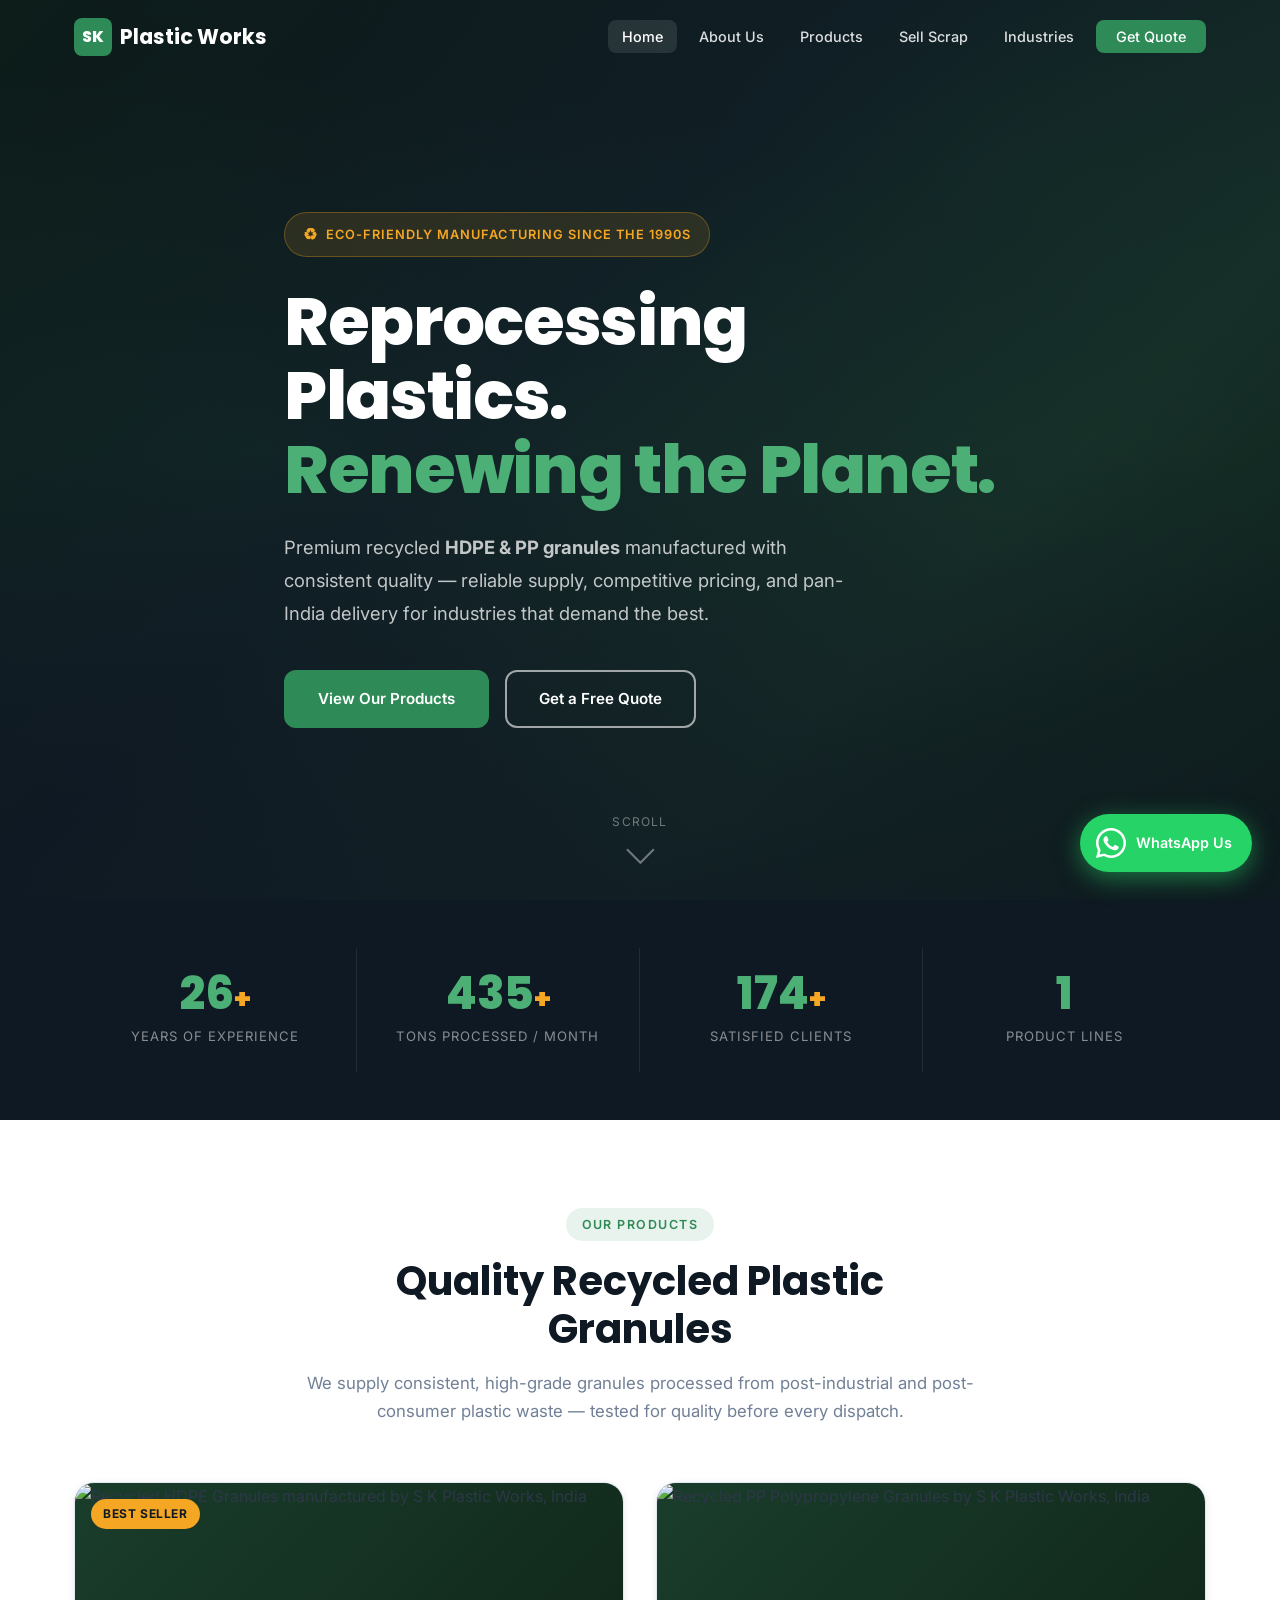
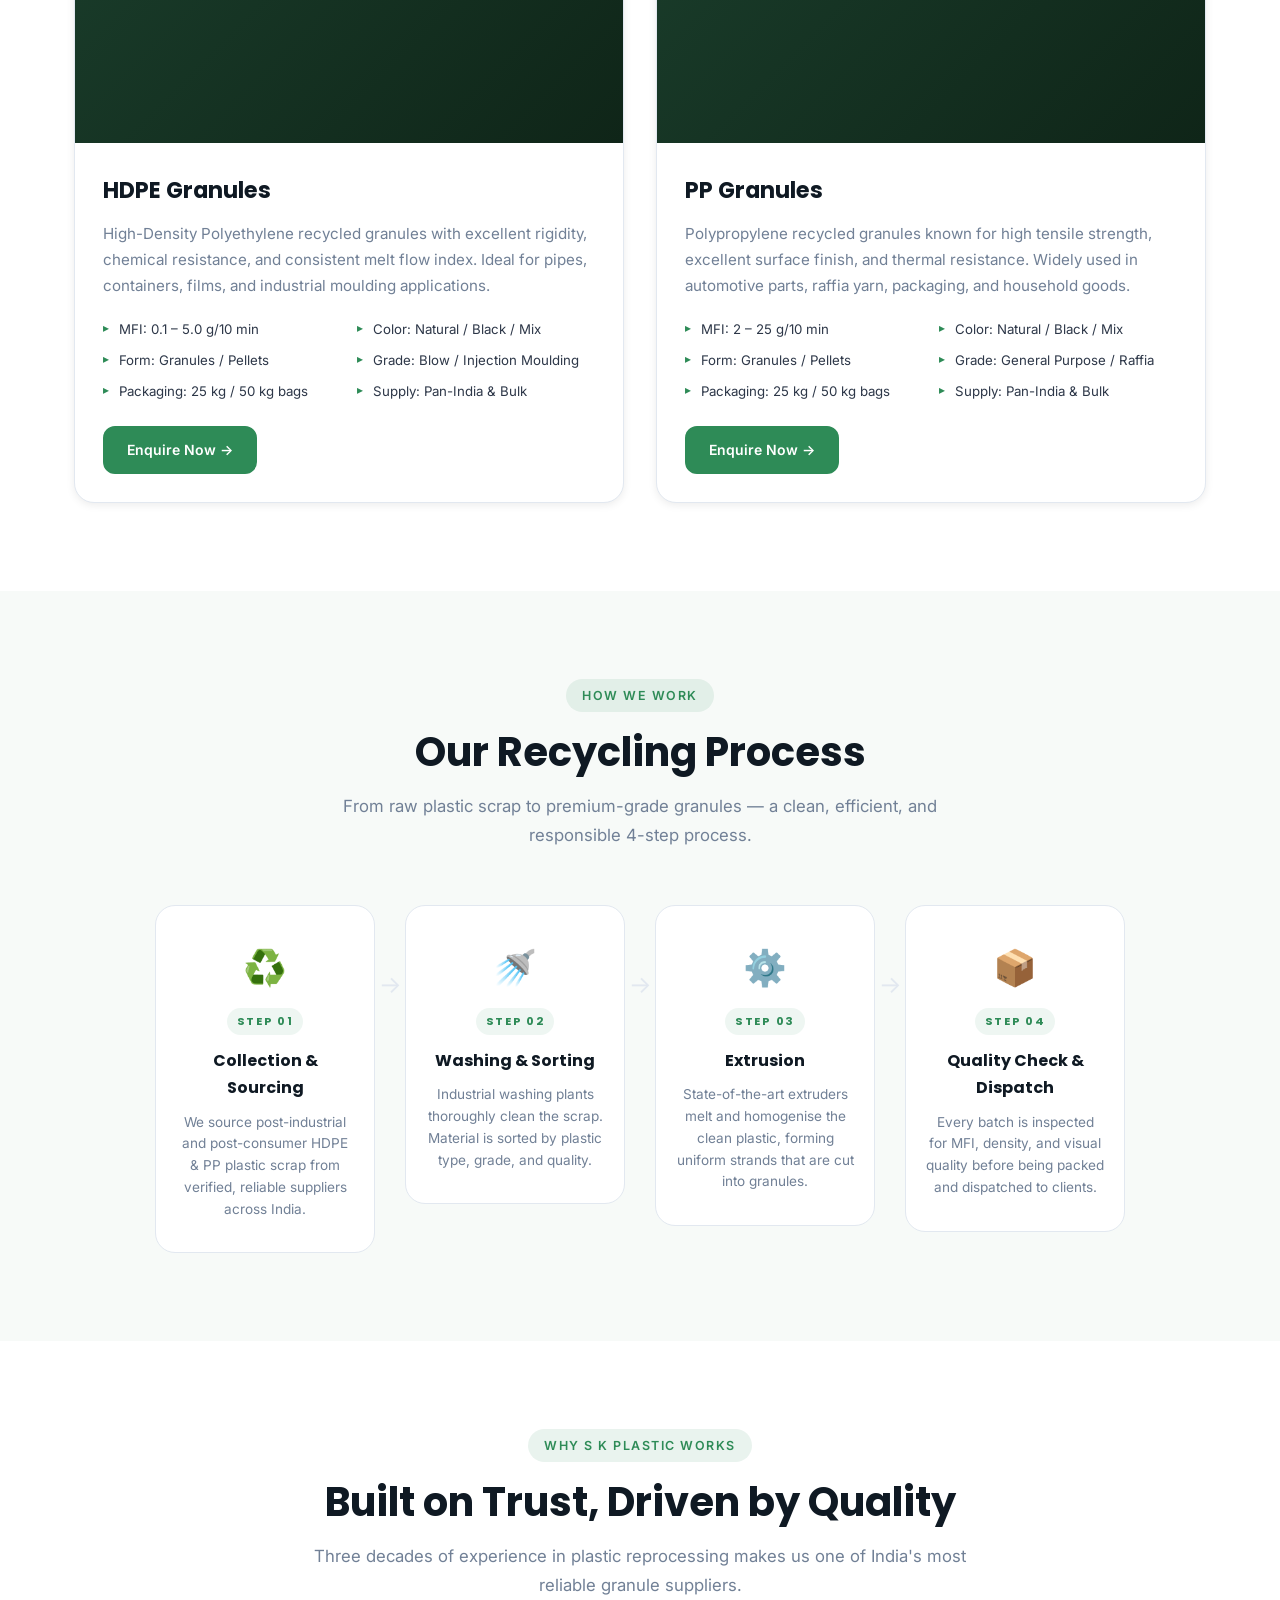
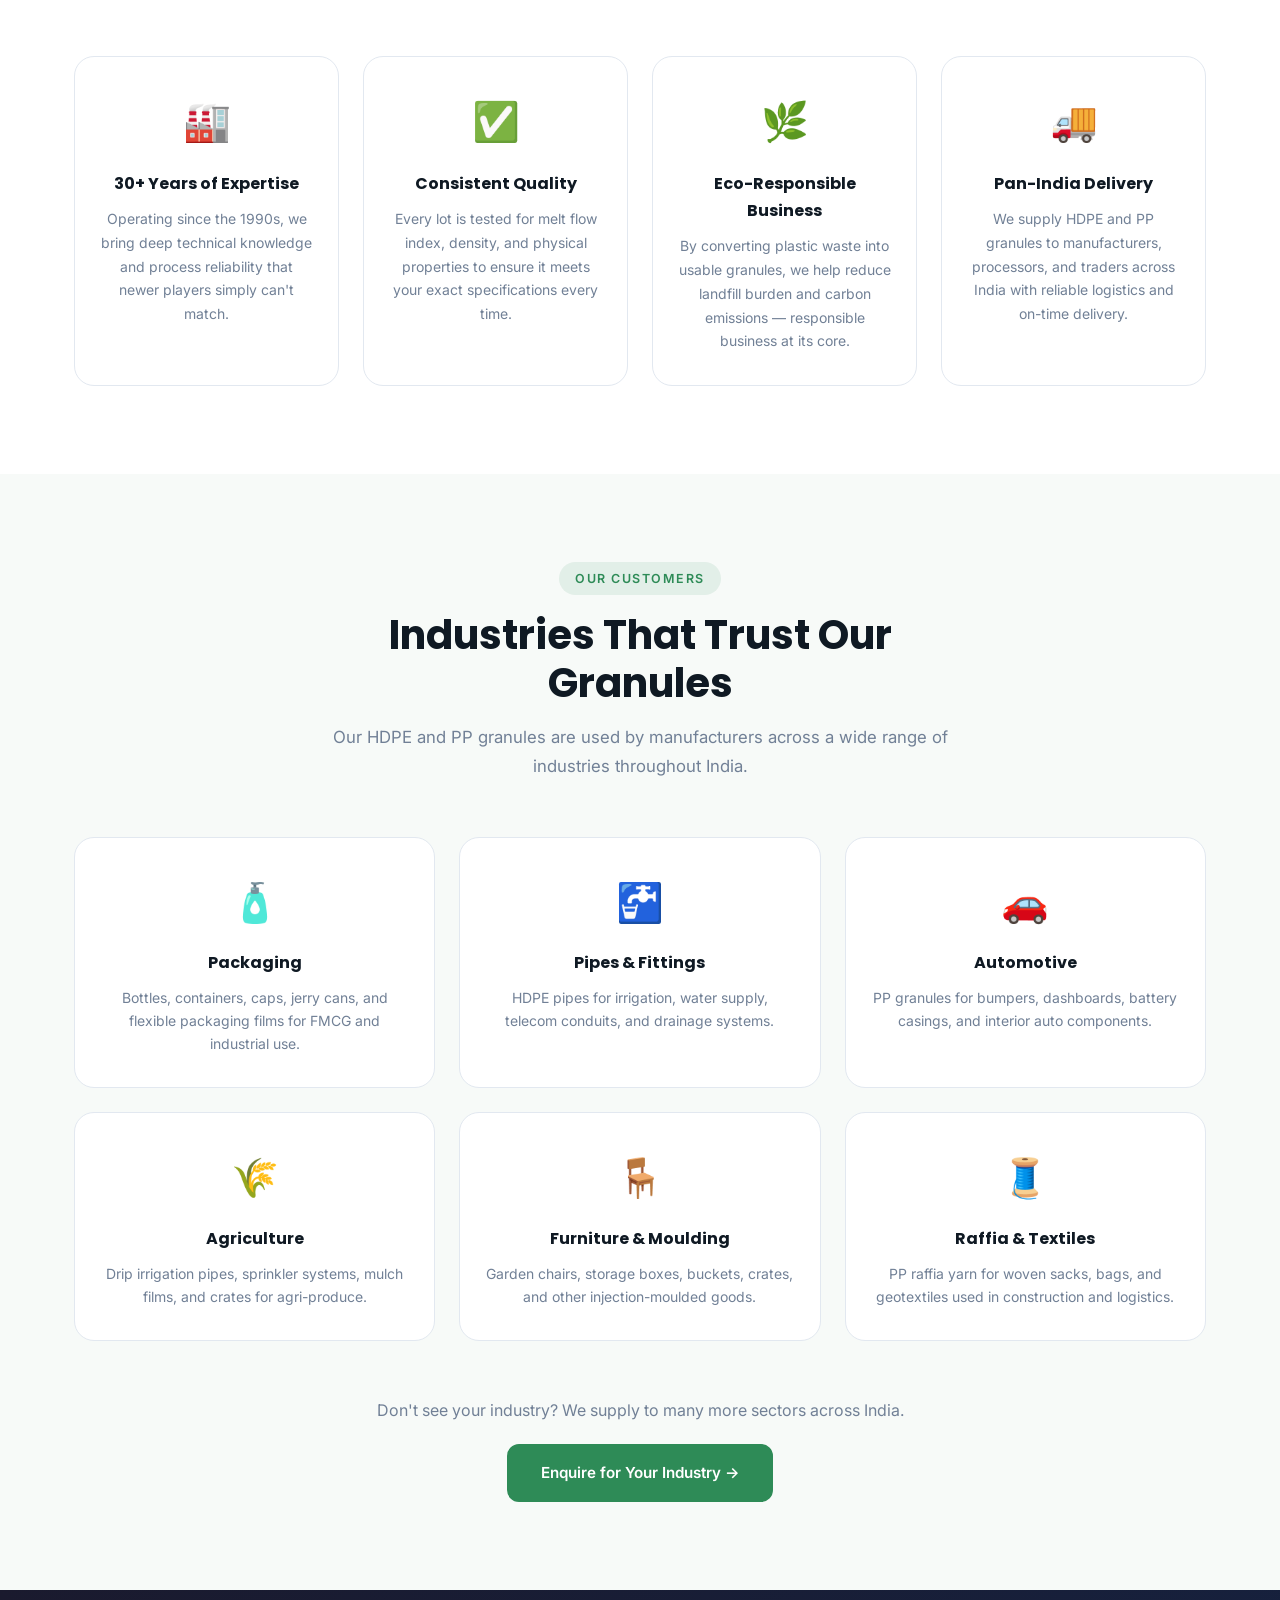
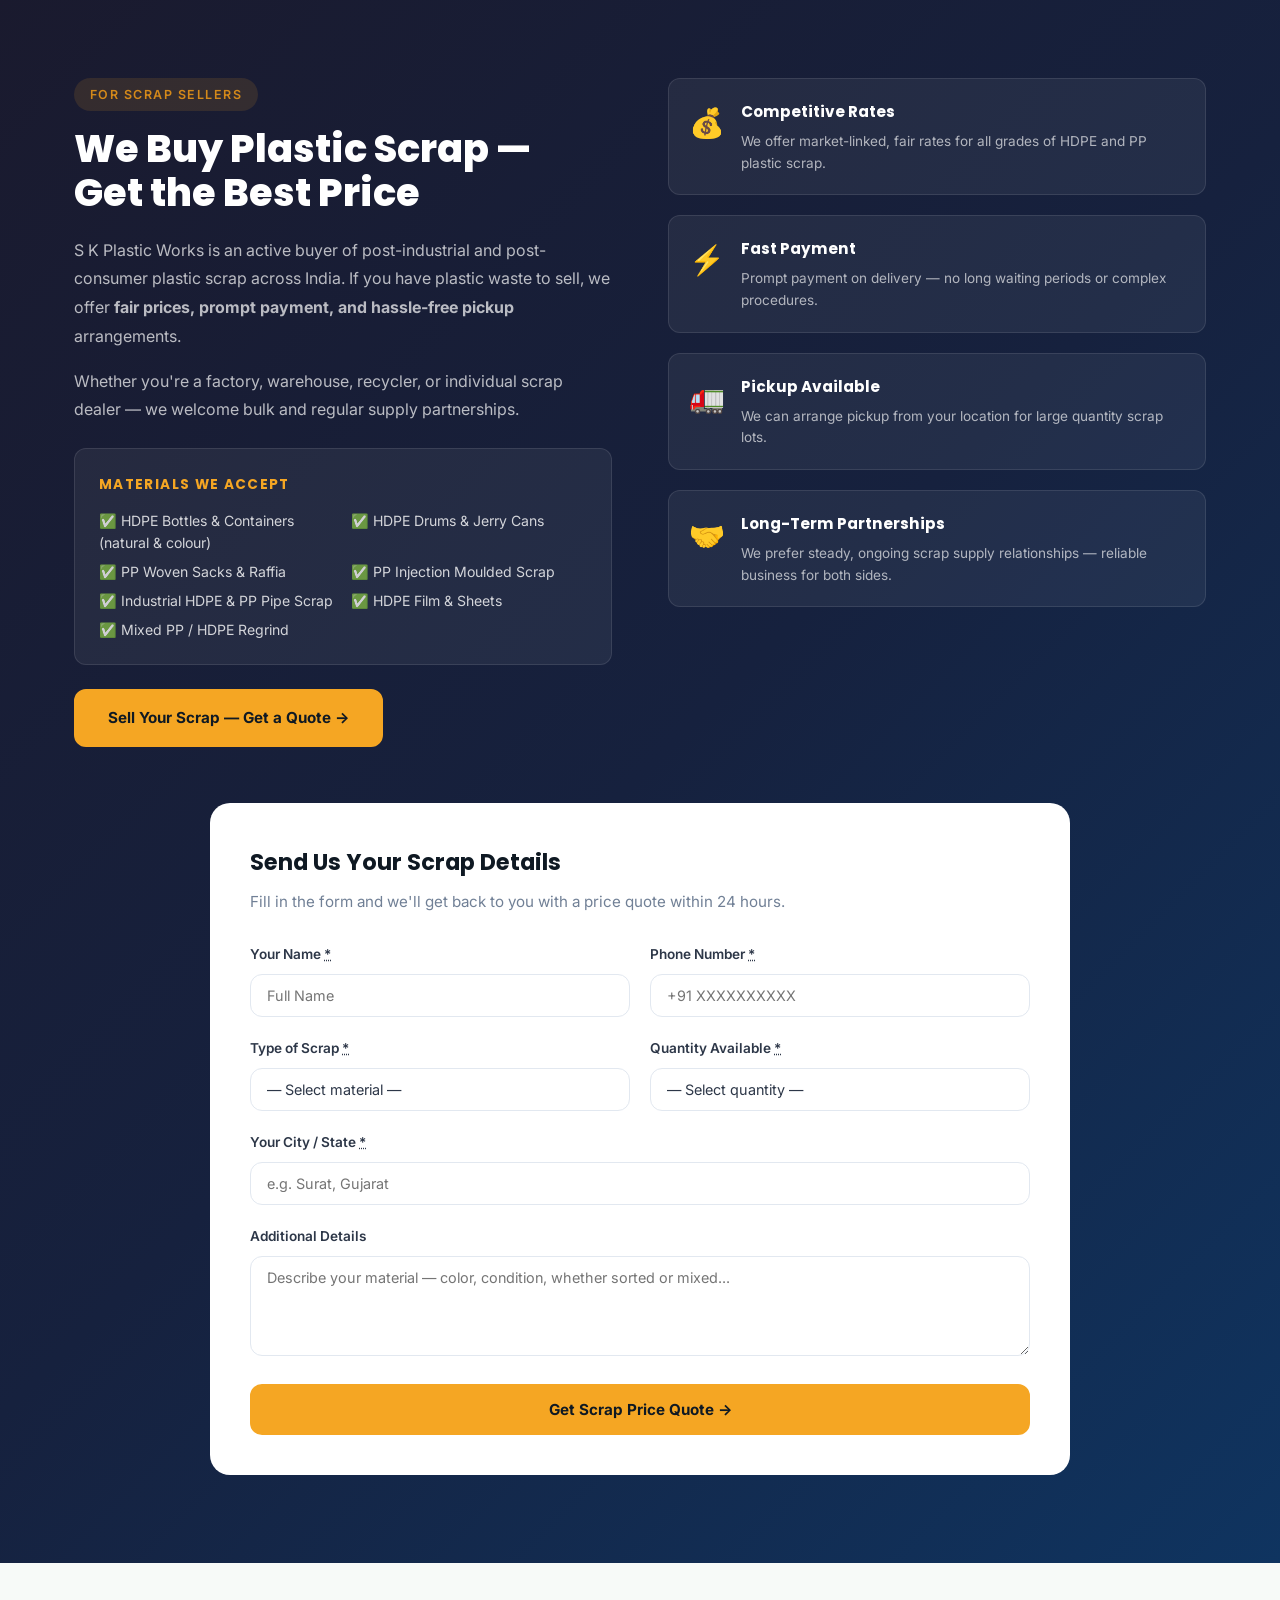
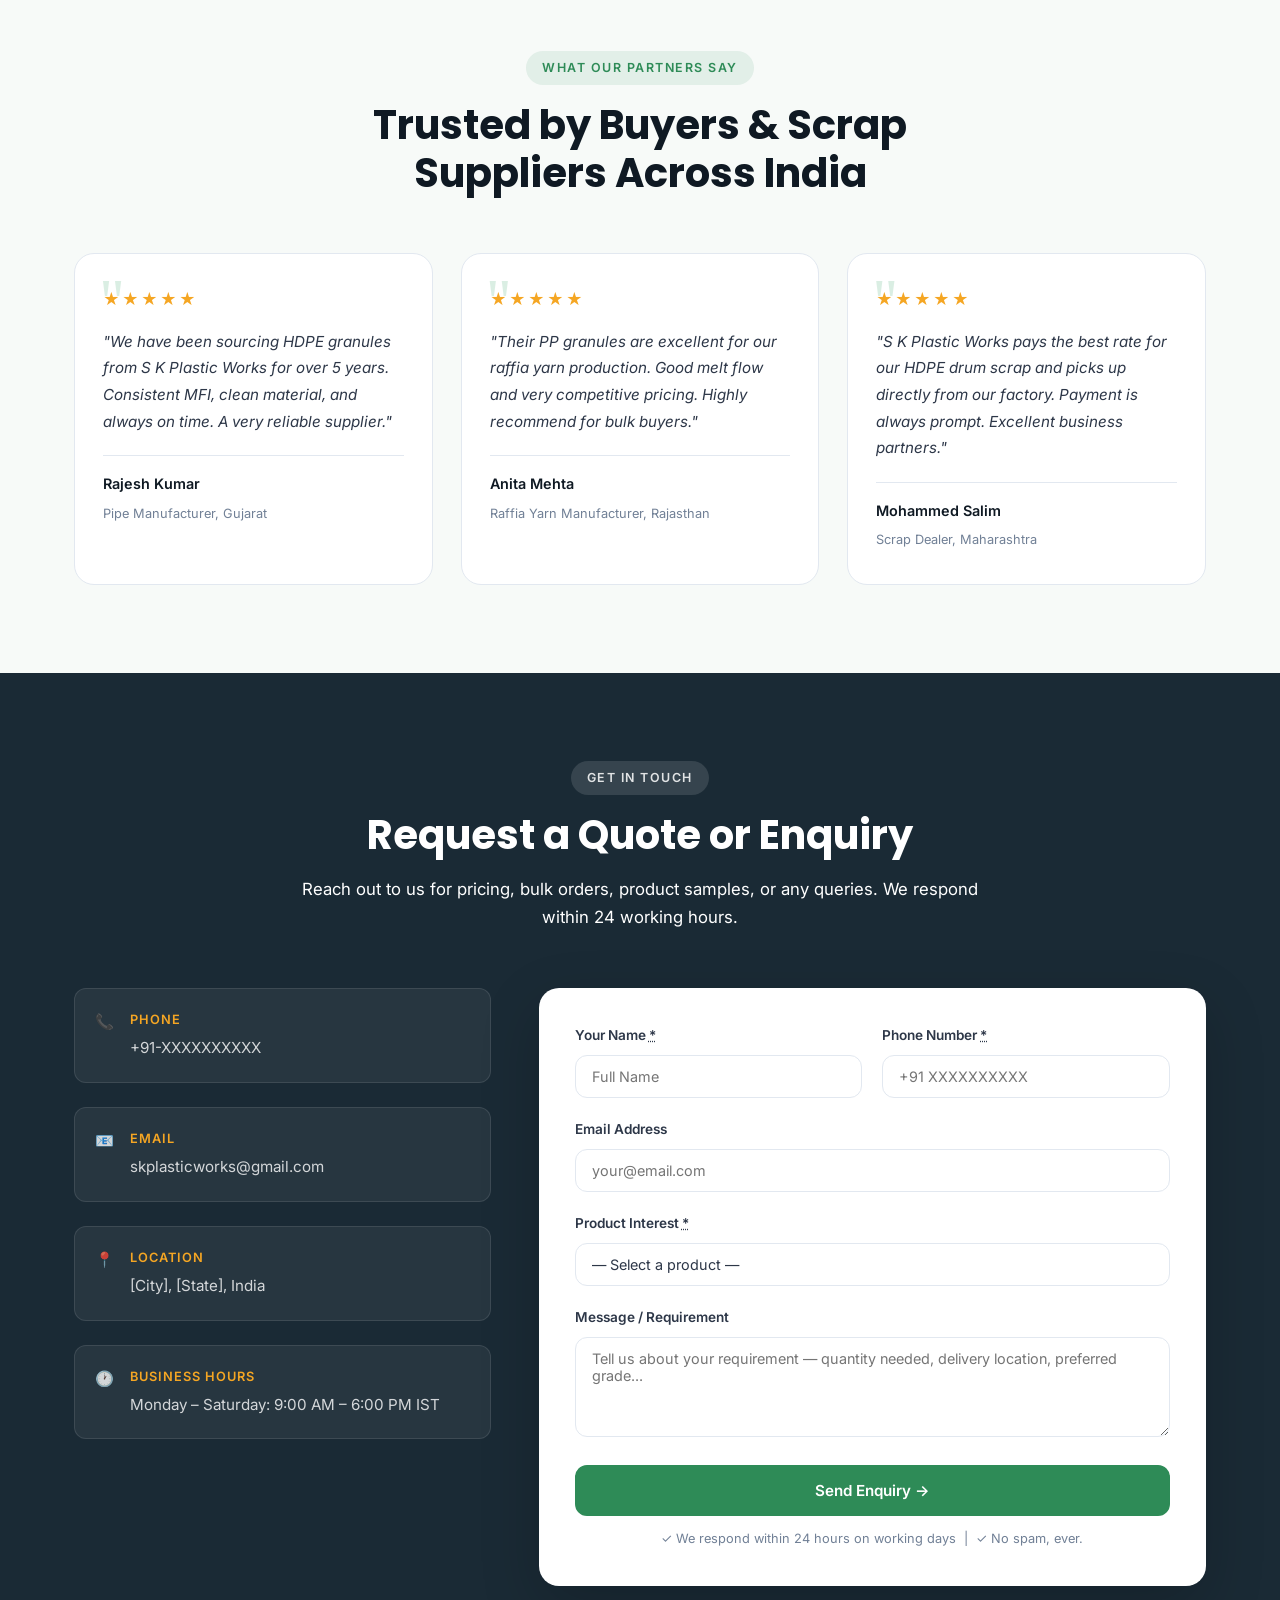
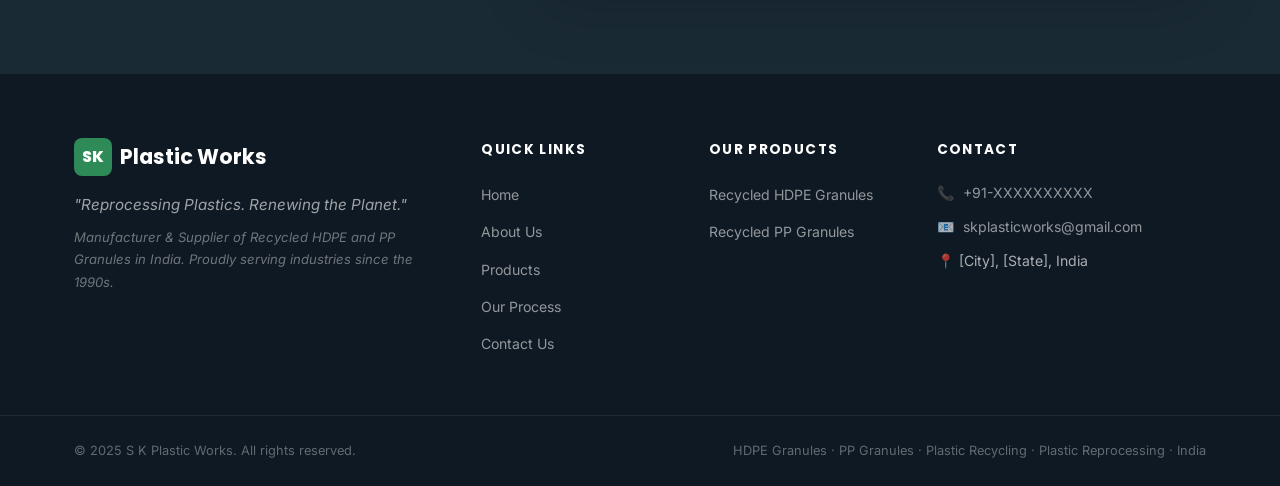
==== index.html @ 7c276f93 "Initial commit: S K Plastic Works website Modern, SEO-optimized static website for recycled HDPE & P" ====
<!DOCTYPE html>
<html lang="en">
<head>
  <meta charset="UTF-8">
  <meta name="viewport" content="width=device-width, initial-scale=1.0">

  <!-- ✅ SEO: Primary Meta Tags -->
  <title>S K Plastic Works | Recycled HDPE & PP Granules Manufacturer in India</title>
  <meta name="description" content="S K Plastic Works is a trusted manufacturer and supplier of recycled HDPE and PP plastic granules in India. High-quality reprocessed granules since the 1990s. Get bulk quotes today.">
  <meta name="keywords" content="HDPE granules, PP granules, recycled plastic granules, HDPE granules manufacturer India, PP granules supplier, plastic reprocessing, recycled granules India, plastic recycling company India, buy HDPE granules, buy PP granules bulk, sell plastic scrap India, HDPE scrap buyers India, PP scrap buyers, plastic scrap dealers India, plastic waste buyers near me">
  <meta name="author" content="S K Plastic Works">
  <meta name="robots" content="index, follow">
  <meta name="geo.region" content="IN">
  <meta name="geo.country" content="India">
  <link rel="canonical" href="https://skplasticworks.github.io/index.html">

  <!-- ✅ SEO: Open Graph (for social sharing) -->
  <meta property="og:type"        content="website">
  <meta property="og:url"         content="https://skplasticworks.github.io/">
  <meta property="og:title"       content="S K Plastic Works | Recycled HDPE & PP Granules in India">
  <meta property="og:description" content="Manufacturer & supplier of high-quality recycled HDPE and PP granules. Reliable supply, consistent quality, pan-India delivery.">
  <meta property="og:image"       content="https://skplasticworks.github.io/og-image.jpg">

  <!-- ✅ SEO: Twitter Card -->
  <meta name="twitter:card"        content="summary_large_image">
  <meta name="twitter:title"       content="S K Plastic Works | HDPE & PP Granules India">
  <meta name="twitter:description" content="Quality recycled HDPE & PP granules manufacturer in India. Since the 1990s.">

  <!-- ✅ SEO: Schema.org — Local Business + Product structured data -->
  <script type="application/ld+json">
  {
    "@context": "https://schema.org",
    "@graph": [
      {
        "@type": "LocalBusiness",
        "@id": "https://skplasticworks.github.io/#business",
        "name": "S K Plastic Works",
        "description": "Manufacturer and supplier of recycled HDPE and PP plastic granules in India since the 1990s.",
        "url": "https://skplasticworks.github.io",
        "telephone": "[YOUR_PHONE_NUMBER]",
        "email": "skplasticworks@gmail.com",
        "foundingDate": "1995",
        "address": {
          "@type": "PostalAddress",
          "addressLocality": "[City]",
          "addressRegion": "[State]",
          "addressCountry": "IN"
        },
        "areaServed": {
          "@type": "Country",
          "name": "India"
        },
        "knowsAbout": ["HDPE Granules", "PP Granules", "Plastic Recycling", "Plastic Reprocessing"],
        "openingHoursSpecification": {
          "@type": "OpeningHoursSpecification",
          "dayOfWeek": ["Monday","Tuesday","Wednesday","Thursday","Friday","Saturday"],
          "opens": "09:00",
          "closes": "18:00"
        }
      },
      {
        "@type": "Product",
        "name": "Recycled HDPE Granules",
        "description": "High-density polyethylene recycled granules with excellent rigidity and chemical resistance.",
        "brand": { "@type": "Brand", "name": "S K Plastic Works" },
        "manufacturer": { "@id": "https://skplasticworks.github.io/#business" },
        "material": "Recycled HDPE",
        "countryOfOrigin": "IN"
      },
      {
        "@type": "Product",
        "name": "Recycled PP Granules",
        "description": "Polypropylene recycled granules with high strength, heat resistance, and excellent surface finish.",
        "brand": { "@type": "Brand", "name": "S K Plastic Works" },
        "manufacturer": { "@id": "https://skplasticworks.github.io/#business" },
        "material": "Recycled PP",
        "countryOfOrigin": "IN"
      }
    ]
  }
  </script>

  <!-- Fonts -->
  <link rel="preconnect" href="https://fonts.googleapis.com">
  <link rel="preconnect" href="https://fonts.gstatic.com" crossorigin>
  <link href="https://fonts.googleapis.com/css2?family=Inter:wght@300;400;500;600&family=Poppins:wght@600;700;800&display=swap" rel="stylesheet">

  <link rel="stylesheet" href="css/style.css">
</head>
<body>

  <!-- ============================================================
       NAVIGATION
  ============================================================ -->
  <nav class="navbar" id="navbar" role="navigation" aria-label="Main navigation">
    <div class="container nav-container">
      <a href="index.html" class="nav-logo" aria-label="S K Plastic Works Home">
        <span class="logo-sk" aria-hidden="true">SK</span> Plastic Works
      </a>

      <button class="nav-toggle" id="navToggle" aria-label="Open menu" aria-expanded="false" aria-controls="navLinks">
        <span></span><span></span><span></span>
      </button>

      <ul class="nav-links" id="navLinks" role="menubar">
        <li role="none"><a href="index.html" class="active" role="menuitem">Home</a></li>
        <li role="none"><a href="about.html" role="menuitem">About Us</a></li>
        <li role="none"><a href="#products" role="menuitem">Products</a></li>
        <li role="none"><a href="#sell-scrap" role="menuitem">Sell Scrap</a></li>
        <li role="none"><a href="#industries" role="menuitem">Industries</a></li>
        <li role="none"><a href="#contact" class="btn-nav" role="menuitem">Get Quote</a></li>
      </ul>
    </div>
  </nav>


  <!-- ============================================================
       HERO SECTION
  ============================================================ -->
  <section class="hero" id="home" aria-label="Hero banner">
    <!-- Replace this URL with a high-res photo of your plant or granules -->
    <div class="hero-bg-image" role="img" aria-label="Plastic recycling facility background"></div>
    <div class="hero-overlay" aria-hidden="true"></div>

    <div class="container hero-content">
      <span class="hero-badge">Eco-Friendly Manufacturing Since the 1990s</span>

      <h1>
        Reprocessing Plastics.
        <span class="accent">Renewing the Planet.</span>
      </h1>

      <p class="hero-subtitle">
        Premium recycled <strong>HDPE &amp; PP granules</strong> manufactured with consistent quality —
        reliable supply, competitive pricing, and pan-India delivery for industries that demand the best.
      </p>

      <div class="hero-cta">
        <a href="#products" class="btn btn-primary">View Our Products</a>
        <a href="#contact"  class="btn btn-outline">Get a Free Quote</a>
      </div>
    </div>

    <div class="hero-scroll" aria-hidden="true">
      <span>Scroll</span>
      <div class="scroll-arrow"></div>
    </div>
  </section>


  <!-- ============================================================
       STATS BAR
  ============================================================ -->
  <section class="stats-bar" aria-label="Company highlights">
    <div class="container stats-grid">
      <div class="stat-item">
        <span class="stat-number" data-target="30">0</span><span class="stat-suffix">+</span>
        <span class="stat-label">Years of Experience</span>
      </div>
      <div class="stat-item">
        <!-- Replace 500 with your actual monthly volume -->
        <span class="stat-number" data-target="500">0</span><span class="stat-suffix">+</span>
        <span class="stat-label">Tons Processed / Month</span>
      </div>
      <div class="stat-item">
        <span class="stat-number" data-target="200">0</span><span class="stat-suffix">+</span>
        <span class="stat-label">Satisfied Clients</span>
      </div>
      <div class="stat-item">
        <span class="stat-number" data-target="2">0</span><span class="stat-suffix"></span>
        <span class="stat-label">Product Lines</span>
      </div>
    </div>
  </section>


  <!-- ============================================================
       PRODUCTS SECTION
  ============================================================ -->
  <section class="products section" id="products" aria-labelledby="products-heading">
    <div class="container">
      <div class="section-header">
        <span class="section-tag">Our Products</span>
        <h2 id="products-heading">Quality Recycled Plastic Granules</h2>
        <p>We supply consistent, high-grade granules processed from post-industrial and post-consumer plastic waste — tested for quality before every dispatch.</p>
      </div>

      <div class="products-grid">

        <!-- Product 1: HDPE Granules -->
        <article class="product-card" itemscope itemtype="https://schema.org/Product">
          <div class="product-image">
            <!--
              REPLACE IMAGE: Download a high-quality HDPE granules photo from
              https://www.pexels.com/search/plastic%20granules/
              Save as: images/hdpe-granules.jpg
            -->
            <img
              src="https://placehold.co/800x500/1B6B3A/4CAF76?text=HDPE+Granules+Photo&font=lato"
              alt="Recycled HDPE Granules manufactured by S K Plastic Works, India"
              itemprop="image"
              loading="eager"
              width="800" height="500"
            >
            <span class="product-badge">Best Seller</span>
          </div>
          <div class="product-body">
            <h3 itemprop="name">HDPE Granules</h3>
            <p itemprop="description">
              High-Density Polyethylene recycled granules with excellent rigidity, chemical resistance,
              and consistent melt flow index. Ideal for pipes, containers, films, and industrial moulding applications.
            </p>
            <ul class="product-specs" aria-label="Product specifications">
              <li>MFI: 0.1 – 5.0 g/10 min</li>
              <li>Color: Natural / Black / Mix</li>
              <li>Form: Granules / Pellets</li>
              <li>Grade: Blow / Injection Moulding</li>
              <li>Packaging: 25 kg / 50 kg bags</li>
              <li>Supply: Pan-India &amp; Bulk</li>
            </ul>
            <a href="#contact" class="btn btn-primary btn-sm">Enquire Now →</a>
          </div>
        </article>

        <!-- Product 2: PP Granules -->
        <article class="product-card" itemscope itemtype="https://schema.org/Product">
          <div class="product-image">
            <!--
              REPLACE IMAGE: Download a PP granules photo from
              https://www.pexels.com/search/plastic%20pellets/
              Save as: images/pp-granules.jpg
            -->
            <img
              src="https://placehold.co/800x500/0D4F6C/7EC8E3?text=PP+Granules+Photo&font=lato"
              alt="Recycled PP Polypropylene Granules by S K Plastic Works, India"
              itemprop="image"
              loading="lazy"
              width="800" height="500"
            >
          </div>
          <div class="product-body">
            <h3 itemprop="name">PP Granules</h3>
            <p itemprop="description">
              Polypropylene recycled granules known for high tensile strength, excellent surface finish,
              and thermal resistance. Widely used in automotive parts, raffia yarn, packaging, and household goods.
            </p>
            <ul class="product-specs" aria-label="Product specifications">
              <li>MFI: 2 – 25 g/10 min</li>
              <li>Color: Natural / Black / Mix</li>
              <li>Form: Granules / Pellets</li>
              <li>Grade: General Purpose / Raffia</li>
              <li>Packaging: 25 kg / 50 kg bags</li>
              <li>Supply: Pan-India &amp; Bulk</li>
            </ul>
            <a href="#contact" class="btn btn-primary btn-sm">Enquire Now →</a>
          </div>
        </article>

      </div>
    </div>
  </section>


  <!-- ============================================================
       OUR PROCESS
  ============================================================ -->
  <section class="process section bg-light" id="process" aria-labelledby="process-heading">
    <div class="container">
      <div class="section-header">
        <span class="section-tag">How We Work</span>
        <h2 id="process-heading">Our Recycling Process</h2>
        <p>From raw plastic scrap to premium-grade granules — a clean, efficient, and responsible 4-step process.</p>
      </div>

      <div class="process-steps" role="list">

        <div class="process-step" role="listitem">
          <span class="step-icon" aria-hidden="true">♻️</span>
          <div class="step-num">Step 01</div>
          <h4>Collection &amp; Sourcing</h4>
          <p>We source post-industrial and post-consumer HDPE &amp; PP plastic scrap from verified, reliable suppliers across India.</p>
        </div>

        <div class="process-arrow" aria-hidden="true">→</div>

        <div class="process-step" role="listitem">
          <span class="step-icon" aria-hidden="true">🚿</span>
          <div class="step-num">Step 02</div>
          <h4>Washing &amp; Sorting</h4>
          <p>Industrial washing plants thoroughly clean the scrap. Material is sorted by plastic type, grade, and quality.</p>
        </div>

        <div class="process-arrow" aria-hidden="true">→</div>

        <div class="process-step" role="listitem">
          <span class="step-icon" aria-hidden="true">⚙️</span>
          <div class="step-num">Step 03</div>
          <h4>Extrusion</h4>
          <p>State-of-the-art extruders melt and homogenise the clean plastic, forming uniform strands that are cut into granules.</p>
        </div>

        <div class="process-arrow" aria-hidden="true">→</div>

        <div class="process-step" role="listitem">
          <span class="step-icon" aria-hidden="true">📦</span>
          <div class="step-num">Step 04</div>
          <h4>Quality Check &amp; Dispatch</h4>
          <p>Every batch is inspected for MFI, density, and visual quality before being packed and dispatched to clients.</p>
        </div>

      </div>
    </div>
  </section>


  <!-- ============================================================
       WHY CHOOSE US
  ============================================================ -->
  <section class="why-us section" id="why-us" aria-labelledby="why-heading">
    <div class="container">
      <div class="section-header">
        <span class="section-tag">Why S K Plastic Works</span>
        <h2 id="why-heading">Built on Trust, Driven by Quality</h2>
        <p>Three decades of experience in plastic reprocessing makes us one of India's most reliable granule suppliers.</p>
      </div>

      <div class="why-grid">
        <div class="why-card">
          <div class="why-icon" aria-hidden="true">🏭</div>
          <h4>30+ Years of Expertise</h4>
          <p>Operating since the 1990s, we bring deep technical knowledge and process reliability that newer players simply can't match.</p>
        </div>
        <div class="why-card">
          <div class="why-icon" aria-hidden="true">✅</div>
          <h4>Consistent Quality</h4>
          <p>Every lot is tested for melt flow index, density, and physical properties to ensure it meets your exact specifications every time.</p>
        </div>
        <div class="why-card">
          <div class="why-icon" aria-hidden="true">🌿</div>
          <h4>Eco-Responsible Business</h4>
          <p>By converting plastic waste into usable granules, we help reduce landfill burden and carbon emissions — responsible business at its core.</p>
        </div>
        <div class="why-card">
          <div class="why-icon" aria-hidden="true">🚚</div>
          <h4>Pan-India Delivery</h4>
          <p>We supply HDPE and PP granules to manufacturers, processors, and traders across India with reliable logistics and on-time delivery.</p>
        </div>
      </div>
    </div>
  </section>


  <!-- ============================================================
       INDUSTRIES WE SERVE
  ============================================================ -->
  <section class="section bg-light" id="industries" aria-labelledby="industries-heading">
    <div class="container">
      <div class="section-header">
        <span class="section-tag">Our Customers</span>
        <h2 id="industries-heading">Industries That Trust Our Granules</h2>
        <p>Our HDPE and PP granules are used by manufacturers across a wide range of industries throughout India.</p>
      </div>

      <div class="industries-grid">
        <div class="industry-card">
          <div class="industry-icon" aria-hidden="true">🧴</div>
          <h4>Packaging</h4>
          <p>Bottles, containers, caps, jerry cans, and flexible packaging films for FMCG and industrial use.</p>
        </div>
        <div class="industry-card">
          <div class="industry-icon" aria-hidden="true">🚰</div>
          <h4>Pipes &amp; Fittings</h4>
          <p>HDPE pipes for irrigation, water supply, telecom conduits, and drainage systems.</p>
        </div>
        <div class="industry-card">
          <div class="industry-icon" aria-hidden="true">🚗</div>
          <h4>Automotive</h4>
          <p>PP granules for bumpers, dashboards, battery casings, and interior auto components.</p>
        </div>
        <div class="industry-card">
          <div class="industry-icon" aria-hidden="true">🌾</div>
          <h4>Agriculture</h4>
          <p>Drip irrigation pipes, sprinkler systems, mulch films, and crates for agri-produce.</p>
        </div>
        <div class="industry-card">
          <div class="industry-icon" aria-hidden="true">🪑</div>
          <h4>Furniture &amp; Moulding</h4>
          <p>Garden chairs, storage boxes, buckets, crates, and other injection-moulded goods.</p>
        </div>
        <div class="industry-card">
          <div class="industry-icon" aria-hidden="true">🧵</div>
          <h4>Raffia &amp; Textiles</h4>
          <p>PP raffia yarn for woven sacks, bags, and geotextiles used in construction and logistics.</p>
        </div>
      </div>

      <div class="industries-cta">
        <p>Don't see your industry? We supply to many more sectors across India.</p>
        <a href="#contact" class="btn btn-primary">Enquire for Your Industry →</a>
      </div>
    </div>
  </section>


  <!-- ============================================================
       WE BUY PLASTIC SCRAP — Raw Material Supplier Section
  ============================================================ -->
  <section class="section sell-scrap-section" id="sell-scrap" aria-labelledby="scrap-heading">
    <div class="container">
      <div class="sell-scrap-grid">

        <div class="sell-scrap-text">
          <span class="section-tag tag-amber">For Scrap Sellers</span>
          <h2 id="scrap-heading">We Buy Plastic Scrap —<br>Get the Best Price</h2>
          <p>
            S K Plastic Works is an active buyer of post-industrial and post-consumer plastic scrap
            across India. If you have plastic waste to sell, we offer <strong>fair prices, prompt payment,
            and hassle-free pickup</strong> arrangements.
          </p>
          <p>
            Whether you're a factory, warehouse, recycler, or individual scrap dealer —
            we welcome bulk and regular supply partnerships.
          </p>

          <div class="scrap-accepts">
            <h4>Materials We Accept</h4>
            <ul class="scrap-list">
              <li>✅ HDPE Bottles &amp; Containers (natural &amp; colour)</li>
              <li>✅ HDPE Drums &amp; Jerry Cans</li>
              <li>✅ PP Woven Sacks &amp; Raffia</li>
              <li>✅ PP Injection Moulded Scrap</li>
              <li>✅ Industrial HDPE &amp; PP Pipe Scrap</li>
              <li>✅ HDPE Film &amp; Sheets</li>
              <li>✅ Mixed PP / HDPE Regrind</li>
            </ul>
          </div>

          <a href="#scrap-form" class="btn btn-amber">Sell Your Scrap — Get a Quote →</a>
        </div>

        <div class="sell-scrap-benefits">
          <div class="benefit-card">
            <span class="benefit-icon" aria-hidden="true">💰</span>
            <div>
              <h5>Competitive Rates</h5>
              <p>We offer market-linked, fair rates for all grades of HDPE and PP plastic scrap.</p>
            </div>
          </div>
          <div class="benefit-card">
            <span class="benefit-icon" aria-hidden="true">⚡</span>
            <div>
              <h5>Fast Payment</h5>
              <p>Prompt payment on delivery — no long waiting periods or complex procedures.</p>
            </div>
          </div>
          <div class="benefit-card">
            <span class="benefit-icon" aria-hidden="true">🚛</span>
            <div>
              <h5>Pickup Available</h5>
              <p>We can arrange pickup from your location for large quantity scrap lots.</p>
            </div>
          </div>
          <div class="benefit-card">
            <span class="benefit-icon" aria-hidden="true">🤝</span>
            <div>
              <h5>Long-Term Partnerships</h5>
              <p>We prefer steady, ongoing scrap supply relationships — reliable business for both sides.</p>
            </div>
          </div>
        </div>

      </div>

      <!-- Scrap Seller Enquiry Form -->
      <div class="scrap-form-wrapper" id="scrap-form">
        <h3>Send Us Your Scrap Details</h3>
        <p>Fill in the form and we'll get back to you with a price quote within 24 hours.</p>
        <form class="scrap-form" id="scrapForm" novalidate aria-label="Scrap seller enquiry form">
          <div class="form-row">
            <div class="form-group">
              <label for="scrap-name">Your Name <abbr title="required">*</abbr></label>
              <input type="text" id="scrap-name" name="scrap-name" placeholder="Full Name" required autocomplete="name">
            </div>
            <div class="form-group">
              <label for="scrap-phone">Phone Number <abbr title="required">*</abbr></label>
              <input type="tel" id="scrap-phone" name="scrap-phone" placeholder="+91 XXXXXXXXXX" required autocomplete="tel">
            </div>
          </div>
          <div class="form-row">
            <div class="form-group">
              <label for="scrap-type">Type of Scrap <abbr title="required">*</abbr></label>
              <select id="scrap-type" name="scrap-type" required>
                <option value="">— Select material —</option>
                <option value="hdpe-bottles">HDPE Bottles / Containers</option>
                <option value="hdpe-drums">HDPE Drums / Jerry Cans</option>
                <option value="hdpe-film">HDPE Film / Sheets</option>
                <option value="pp-woven">PP Woven Sacks / Raffia</option>
                <option value="pp-injection">PP Injection Moulded Scrap</option>
                <option value="mixed">Mixed HDPE / PP Scrap</option>
                <option value="other">Other</option>
              </select>
            </div>
            <div class="form-group">
              <label for="scrap-qty">Quantity Available <abbr title="required">*</abbr></label>
              <select id="scrap-qty" name="scrap-qty" required>
                <option value="">— Select quantity —</option>
                <option value="under500">Under 500 kg</option>
                <option value="500-2000">500 kg – 2 tons</option>
                <option value="2-5tons">2 – 5 tons</option>
                <option value="5-10tons">5 – 10 tons</option>
                <option value="10tons+">10+ tons (Regular Supply)</option>
              </select>
            </div>
          </div>
          <div class="form-group">
            <label for="scrap-location">Your City / State <abbr title="required">*</abbr></label>
            <input type="text" id="scrap-location" name="scrap-location" placeholder="e.g. Surat, Gujarat" required>
          </div>
          <div class="form-group">
            <label for="scrap-notes">Additional Details</label>
            <textarea id="scrap-notes" name="scrap-notes" rows="3"
              placeholder="Describe your material — color, condition, whether sorted or mixed..."></textarea>
          </div>
          <button type="submit" class="btn btn-amber btn-full">Get Scrap Price Quote →</button>
        </form>
      </div>

    </div>
  </section>


  <!-- ============================================================
       TESTIMONIALS
  ============================================================ -->
  <section class="section testimonials-section" id="testimonials" aria-labelledby="testimonials-heading">
    <div class="container">
      <div class="section-header">
        <span class="section-tag">What Our Partners Say</span>
        <h2 id="testimonials-heading">Trusted by Buyers &amp; Scrap Suppliers Across India</h2>
      </div>

      <div class="testimonials-grid">
        <blockquote class="testimonial-card">
          <div class="stars" aria-label="5 out of 5 stars">★★★★★</div>
          <p>"We have been sourcing HDPE granules from S K Plastic Works for over 5 years. Consistent MFI, clean material, and always on time. A very reliable supplier."</p>
          <footer>
            <strong>Rajesh Kumar</strong>
            <span>Pipe Manufacturer, Gujarat</span>
          </footer>
        </blockquote>

        <blockquote class="testimonial-card">
          <div class="stars" aria-label="5 out of 5 stars">★★★★★</div>
          <p>"Their PP granules are excellent for our raffia yarn production. Good melt flow and very competitive pricing. Highly recommend for bulk buyers."</p>
          <footer>
            <strong>Anita Mehta</strong>
            <span>Raffia Yarn Manufacturer, Rajasthan</span>
          </footer>
        </blockquote>

        <blockquote class="testimonial-card">
          <div class="stars" aria-label="5 out of 5 stars">★★★★★</div>
          <p>"S K Plastic Works pays the best rate for our HDPE drum scrap and picks up directly from our factory. Payment is always prompt. Excellent business partners."</p>
          <footer>
            <strong>Mohammed Salim</strong>
            <span>Scrap Dealer, Maharashtra</span>
          </footer>
        </blockquote>
      </div>
    </div>
  </section>


  <!-- ============================================================
       CONTACT SECTION
  ============================================================ -->
  <section class="contact section bg-dark" id="contact" aria-labelledby="contact-heading">
    <div class="container">
      <div class="section-header light">
        <span class="section-tag">Get In Touch</span>
        <h2 id="contact-heading">Request a Quote or Enquiry</h2>
        <p>Reach out to us for pricing, bulk orders, product samples, or any queries. We respond within 24 working hours.</p>
      </div>

      <div class="contact-grid">

        <!-- Contact Info -->
        <address class="contact-info" style="font-style:normal;">
          <div class="contact-item">
            <span class="contact-icon" aria-hidden="true">📞</span>
            <div>
              <strong>Phone</strong>
              <!-- Replace with your actual phone number -->
              <a href="tel:+91XXXXXXXXXX">+91-XXXXXXXXXX</a>
            </div>
          </div>
          <div class="contact-item">
            <span class="contact-icon" aria-hidden="true">📧</span>
            <div>
              <strong>Email</strong>
              <a href="mailto:skplasticworks@gmail.com">skplasticworks@gmail.com</a>
            </div>
          </div>
          <div class="contact-item">
            <span class="contact-icon" aria-hidden="true">📍</span>
            <div>
              <strong>Location</strong>
              <!-- Replace with your actual city & state -->
              <span>[City], [State], India</span>
            </div>
          </div>
          <div class="contact-item">
            <span class="contact-icon" aria-hidden="true">🕐</span>
            <div>
              <strong>Business Hours</strong>
              <span>Monday – Saturday: 9:00 AM – 6:00 PM IST</span>
            </div>
          </div>
        </address>

        <!-- Enquiry Form -->
        <form class="contact-form" id="contactForm" novalidate aria-label="Enquiry form">
          <div class="form-row">
            <div class="form-group">
              <label for="name">Your Name <abbr title="required">*</abbr></label>
              <input type="text"  id="name"  name="name"  placeholder="Full Name"         required autocomplete="name">
            </div>
            <div class="form-group">
              <label for="phone">Phone Number <abbr title="required">*</abbr></label>
              <input type="tel"   id="phone" name="phone" placeholder="+91 XXXXXXXXXX"   required autocomplete="tel">
            </div>
          </div>

          <div class="form-group">
            <label for="email">Email Address</label>
            <input type="email" id="email" name="email" placeholder="your@email.com" autocomplete="email">
          </div>

          <div class="form-group">
            <label for="product">Product Interest <abbr title="required">*</abbr></label>
            <select id="product" name="product" required>
              <option value="">— Select a product —</option>
              <option value="hdpe">HDPE Granules</option>
              <option value="pp">PP Granules</option>
              <option value="both">Both HDPE &amp; PP Granules</option>
              <option value="other">General Enquiry</option>
            </select>
          </div>

          <div class="form-group">
            <label for="message">Message / Requirement</label>
            <textarea id="message" name="message" rows="4"
              placeholder="Tell us about your requirement — quantity needed, delivery location, preferred grade..."></textarea>
          </div>

          <button type="submit" class="btn btn-primary btn-full">Send Enquiry →</button>
          <p class="form-note">
            ✓ We respond within 24 hours on working days &nbsp;|&nbsp;
            ✓ No spam, ever.
          </p>
        </form>

      </div>
    </div>
  </section>


  <!-- ============================================================
       FOOTER
  ============================================================ -->
  <footer class="footer" role="contentinfo">
    <div class="container footer-grid">

      <div class="footer-brand">
        <a href="index.html" class="nav-logo" aria-label="S K Plastic Works Home">
          <span class="logo-sk" aria-hidden="true">SK</span> Plastic Works
        </a>
        <p>"Reprocessing Plastics. Renewing the Planet."</p>
        <p class="footer-small">Manufacturer &amp; Supplier of Recycled HDPE and PP Granules in India. Proudly serving industries since the 1990s.</p>
      </div>

      <nav class="footer-links" aria-label="Footer navigation">
        <h5>Quick Links</h5>
        <ul>
          <li><a href="index.html">Home</a></li>
          <li><a href="about.html">About Us</a></li>
          <li><a href="#products">Products</a></li>
          <li><a href="#process">Our Process</a></li>
          <li><a href="#contact">Contact Us</a></li>
        </ul>
      </nav>

      <div class="footer-products">
        <h5>Our Products</h5>
        <ul>
          <li><a href="#products">Recycled HDPE Granules</a></li>
          <li><a href="#products">Recycled PP Granules</a></li>
        </ul>
      </div>

      <address class="footer-contact" style="font-style:normal;">
        <h5>Contact</h5>
        <p>📞 <a href="tel:+91XXXXXXXXXX">+91-XXXXXXXXXX</a></p>
        <p>📧 <a href="mailto:skplasticworks@gmail.com">skplasticworks@gmail.com</a></p>
        <p>📍 [City], [State], India</p>
      </address>

    </div>

    <div class="footer-bottom">
      <div class="container">
        <p>© 2025 S K Plastic Works. All rights reserved.</p>
        <p>HDPE Granules · PP Granules · Plastic Recycling · Plastic Reprocessing · India</p>
      </div>
    </div>
  </footer>

  <!-- Toast notification (shown after form submit) -->
  <div class="toast" id="toast" role="alert" aria-live="polite"></div>

  <!-- ✅ WhatsApp Floating Button — critical for India B2B -->
  <a href="https://wa.me/91XXXXXXXXXX?text=Hello%2C%20I%20am%20interested%20in%20your%20HDPE%2FPP%20granules.%20Please%20share%20your%20best%20price."
     class="whatsapp-float"
     target="_blank"
     rel="noopener noreferrer"
     aria-label="Chat with us on WhatsApp">
    <svg xmlns="http://www.w3.org/2000/svg" viewBox="0 0 32 32" fill="white" width="30" height="30" aria-hidden="true">
      <path d="M16 0C7.164 0 0 7.163 0 16c0 2.822.736 5.469 2.027 7.773L0 32l8.437-2.012A15.93 15.93 0 0016 32c8.836 0 16-7.163 16-16S24.836 0 16 0zm0 29.333a13.27 13.27 0 01-6.764-1.847l-.485-.288-5.012 1.196 1.22-4.877-.316-.5A13.232 13.232 0 012.667 16C2.667 8.636 8.636 2.667 16 2.667S29.333 8.636 29.333 16 23.364 29.333 16 29.333zm7.278-9.87c-.397-.2-2.352-1.16-2.717-1.292-.364-.133-.63-.2-.895.2-.265.397-1.028 1.292-1.26 1.558-.232.265-.464.298-.861.1-.397-.2-1.676-.618-3.192-1.972-1.18-1.052-1.977-2.35-2.209-2.748-.232-.397-.025-.612.174-.81.179-.178.397-.464.596-.696.2-.232.265-.397.397-.662.133-.265.067-.497-.033-.696-.1-.2-.895-2.158-1.226-2.954-.323-.774-.65-.67-.895-.682-.232-.01-.497-.013-.762-.013-.265 0-.696.1-1.061.497-.364.397-1.393 1.36-1.393 3.317s1.427 3.847 1.626 4.112c.2.265 2.808 4.287 6.805 6.014.951.41 1.693.656 2.271.84.954.304 1.823.261 2.51.158.765-.114 2.352-.961 2.684-1.89.333-.928.333-1.724.232-1.89-.099-.165-.364-.265-.762-.464z"/>
    </svg>
    <span class="whatsapp-label">WhatsApp Us</span>
  </a>

  <script src="js/main.js"></script>
</body>
</html>
---- css/style.css ----
/* ================================================
   S K Plastic Works — Main Stylesheet
   Modern, SEO-friendly, Mobile-first Design
   ================================================ */

/* ---------- CSS Variables ---------- */
:root {
  --green-dark:   #1B6B3A;
  --green-mid:    #2E8B57;
  --green-light:  #4CAF76;
  --amber:        #F5A623;
  --amber-dark:   #D4891A;
  --dark:         #0F1923;
  --dark-mid:     #1A2A35;
  --text:         #2D3748;
  --text-light:   #718096;
  --bg-light:     #F7FAF8;
  --white:        #FFFFFF;
  --border:       #E2E8F0;
  --shadow-sm:    0 2px 8px rgba(0,0,0,0.08);
  --shadow-md:    0 8px 24px rgba(0,0,0,0.12);
  --shadow-lg:    0 20px 60px rgba(0,0,0,0.18);
  --radius:       12px;
  --radius-lg:    20px;
  --transition:   0.3s ease;
  --font-body:    'Inter', -apple-system, BlinkMacSystemFont, sans-serif;
  --font-heading: 'Poppins', -apple-system, BlinkMacSystemFont, sans-serif;
}

/* ---------- Reset & Base ---------- */
*, *::before, *::after { box-sizing: border-box; margin: 0; padding: 0; }

html {
  scroll-behavior: smooth;
  font-size: 16px;
}

body {
  font-family: var(--font-body);
  color: var(--text);
  background: var(--white);
  line-height: 1.7;
  overflow-x: hidden;
}

img {
  max-width: 100%;
  height: auto;
  display: block;
}

a {
  color: inherit;
  text-decoration: none;
  transition: color var(--transition);
}

ul { list-style: none; }

/* ---------- Utility ---------- */
.container {
  width: 100%;
  max-width: 1180px;
  margin: 0 auto;
  padding: 0 24px;
}

.section {
  padding: 88px 0;
}

.bg-light { background: var(--bg-light); }
.bg-dark  { background: var(--dark-mid); }

.section-header {
  text-align: center;
  max-width: 680px;
  margin: 0 auto 56px;
}

.section-header.light h2,
.section-header.light p {
  color: var(--white);
}

.section-header.light .section-tag {
  background: rgba(255,255,255,0.12);
  color: rgba(255,255,255,0.85);
}

.section-tag {
  display: inline-block;
  font-size: 0.78rem;
  font-weight: 600;
  letter-spacing: 0.12em;
  text-transform: uppercase;
  color: var(--green-mid);
  background: rgba(46,139,87,0.1);
  padding: 6px 16px;
  border-radius: 100px;
  margin-bottom: 16px;
}

.section-header h2 {
  font-family: var(--font-heading);
  font-size: clamp(1.75rem, 3.5vw, 2.5rem);
  font-weight: 700;
  color: var(--dark);
  line-height: 1.2;
  margin-bottom: 16px;
}

.section-header p {
  font-size: 1.05rem;
  color: var(--text-light);
}

/* ---------- Buttons ---------- */
.btn {
  display: inline-flex;
  align-items: center;
  justify-content: center;
  gap: 8px;
  font-family: var(--font-body);
  font-size: 0.95rem;
  font-weight: 600;
  padding: 14px 32px;
  border-radius: var(--radius);
  border: 2px solid transparent;
  cursor: pointer;
  transition: all var(--transition);
  white-space: nowrap;
}

.btn-primary {
  background: var(--green-mid);
  color: var(--white);
  border-color: var(--green-mid);
}

.btn-primary:hover {
  background: var(--green-dark);
  border-color: var(--green-dark);
  transform: translateY(-2px);
  box-shadow: 0 8px 20px rgba(46,139,87,0.35);
}

.btn-outline {
  background: transparent;
  color: var(--white);
  border-color: rgba(255,255,255,0.6);
}

.btn-outline:hover {
  background: rgba(255,255,255,0.12);
  border-color: var(--white);
}

.btn-sm {
  font-size: 0.875rem;
  padding: 10px 22px;
}

.btn-full { width: 100%; }

/* ---------- Navbar ---------- */
.navbar {
  position: fixed;
  top: 0;
  left: 0;
  right: 0;
  z-index: 1000;
  padding: 18px 0;
  transition: all var(--transition);
}

.navbar.scrolled {
  background: rgba(15,25,35,0.96);
  backdrop-filter: blur(12px);
  -webkit-backdrop-filter: blur(12px);
  padding: 12px 0;
  box-shadow: 0 2px 20px rgba(0,0,0,0.3);
}

.nav-container {
  display: flex;
  align-items: center;
  justify-content: space-between;
}

.nav-logo {
  font-family: var(--font-heading);
  font-size: 1.3rem;
  font-weight: 700;
  color: var(--white);
  display: flex;
  align-items: center;
  gap: 8px;
}

.logo-sk {
  background: var(--green-mid);
  color: var(--white);
  width: 38px;
  height: 38px;
  border-radius: 8px;
  display: inline-flex;
  align-items: center;
  justify-content: center;
  font-size: 1rem;
  font-weight: 800;
  flex-shrink: 0;
}

.nav-links {
  display: flex;
  align-items: center;
  gap: 8px;
}

.nav-links a {
  color: rgba(255,255,255,0.85);
  font-size: 0.9rem;
  font-weight: 500;
  padding: 8px 14px;
  border-radius: 8px;
  transition: all var(--transition);
}

.nav-links a:hover,
.nav-links a.active {
  color: var(--white);
  background: rgba(255,255,255,0.1);
}

.btn-nav {
  background: var(--green-mid) !important;
  color: var(--white) !important;
  padding: 8px 20px !important;
  border-radius: 8px !important;
}

.btn-nav:hover {
  background: var(--green-dark) !important;
}

.nav-toggle {
  display: none;
  flex-direction: column;
  gap: 5px;
  background: none;
  border: none;
  cursor: pointer;
  padding: 4px;
}

.nav-toggle span {
  display: block;
  width: 24px;
  height: 2px;
  background: var(--white);
  border-radius: 2px;
  transition: all var(--transition);
}

/* ---------- Hero ---------- */
.hero {
  position: relative;
  min-height: 100vh;
  display: flex;
  align-items: center;
  background: linear-gradient(135deg, #0a2010 0%, #0F1923 40%, #1B3A2A 70%, #0a2010 100%);
  overflow: hidden;
}

.hero::before {
  content: '';
  position: absolute;
  inset: 0;
  background:
    radial-gradient(ellipse at 20% 50%, rgba(46,139,87,0.15) 0%, transparent 60%),
    radial-gradient(ellipse at 80% 20%, rgba(27,107,58,0.2) 0%, transparent 50%);
}

.hero-bg-image {
  position: absolute;
  inset: 0;
  background-image: url('https://images.unsplash.com/photo-1532996122724-e3c354a0b15b?w=1600&q=80&auto=format&fit=crop');
  background-size: cover;
  background-position: center;
  opacity: 0.12;
}

.hero-overlay {
  position: absolute;
  inset: 0;
  background: linear-gradient(
    to bottom,
    rgba(15,25,35,0.5) 0%,
    rgba(15,25,35,0.4) 50%,
    rgba(15,25,35,0.8) 100%
  );
}

.hero-content {
  position: relative;
  z-index: 1;
  padding: 120px 24px 80px;
  max-width: 760px;
}

.hero-badge {
  display: inline-flex;
  align-items: center;
  gap: 8px;
  font-size: 0.8rem;
  font-weight: 600;
  letter-spacing: 0.08em;
  text-transform: uppercase;
  color: var(--amber);
  background: rgba(245,166,35,0.12);
  border: 1px solid rgba(245,166,35,0.3);
  padding: 8px 18px;
  border-radius: 100px;
  margin-bottom: 28px;
}

.hero-badge::before { content: '♻'; font-size: 1rem; }

.hero-content h1 {
  font-family: var(--font-heading);
  font-size: clamp(2.4rem, 6vw, 4.2rem);
  font-weight: 800;
  color: var(--white);
  line-height: 1.1;
  margin-bottom: 24px;
  letter-spacing: -0.02em;
}

.hero-content h1 .accent {
  color: var(--green-light);
  display: block;
}

.hero-subtitle {
  font-size: clamp(1rem, 2vw, 1.15rem);
  color: rgba(255,255,255,0.75);
  max-width: 580px;
  margin-bottom: 40px;
  line-height: 1.8;
}

.hero-cta {
  display: flex;
  gap: 16px;
  flex-wrap: wrap;
}

.hero-scroll {
  position: absolute;
  bottom: 40px;
  left: 50%;
  transform: translateX(-50%);
  z-index: 1;
  display: flex;
  flex-direction: column;
  align-items: center;
  gap: 8px;
  color: rgba(255,255,255,0.4);
  font-size: 0.75rem;
  letter-spacing: 0.1em;
  text-transform: uppercase;
  animation: fadeInUp 1s ease 1s both;
}

.scroll-arrow {
  width: 20px;
  height: 20px;
  border-right: 2px solid rgba(255,255,255,0.4);
  border-bottom: 2px solid rgba(255,255,255,0.4);
  transform: rotate(45deg);
  animation: scrollBounce 1.5s ease infinite;
}

@keyframes scrollBounce {
  0%, 100% { transform: rotate(45deg) translateY(0); }
  50%       { transform: rotate(45deg) translateY(4px); }
}

@keyframes fadeInUp {
  from { opacity: 0; transform: translateX(-50%) translateY(20px); }
  to   { opacity: 1; transform: translateX(-50%) translateY(0); }
}

/* ---------- Stats Bar ---------- */
.stats-bar {
  background: var(--dark);
  padding: 48px 0;
}

.stats-grid {
  display: grid;
  grid-template-columns: repeat(4, 1fr);
  gap: 0;
}

.stat-item {
  text-align: center;
  padding: 24px 16px;
  border-right: 1px solid rgba(255,255,255,0.08);
}

.stat-item:last-child { border-right: none; }

.stat-number {
  font-family: var(--font-heading);
  font-size: clamp(2rem, 4vw, 2.8rem);
  font-weight: 800;
  color: var(--green-light);
  line-height: 1;
}

.stat-suffix {
  font-family: var(--font-heading);
  font-size: clamp(1.4rem, 2.5vw, 1.8rem);
  font-weight: 800;
  color: var(--amber);
  line-height: 1;
}

.stat-label {
  display: block;
  font-size: 0.82rem;
  color: rgba(255,255,255,0.5);
  margin-top: 8px;
  text-transform: uppercase;
  letter-spacing: 0.08em;
}

/* ---------- Products ---------- */
.products-grid {
  display: grid;
  grid-template-columns: repeat(2, 1fr);
  gap: 32px;
}

.product-card {
  background: var(--white);
  border: 1px solid var(--border);
  border-radius: var(--radius-lg);
  overflow: hidden;
  transition: all var(--transition);
  box-shadow: var(--shadow-sm);
}

.product-card:hover {
  transform: translateY(-6px);
  box-shadow: var(--shadow-lg);
  border-color: var(--green-light);
}

.product-image {
  position: relative;
  height: 260px;
  overflow: hidden;
  background: linear-gradient(135deg, #1a3d2b, #0f2518);
}

.product-image img {
  width: 100%;
  height: 100%;
  object-fit: cover;
  transition: transform 0.6s ease;
}

.product-card:hover .product-image img {
  transform: scale(1.05);
}

.product-badge {
  position: absolute;
  top: 16px;
  left: 16px;
  background: var(--amber);
  color: var(--dark);
  font-size: 0.75rem;
  font-weight: 700;
  padding: 5px 12px;
  border-radius: 100px;
  text-transform: uppercase;
  letter-spacing: 0.05em;
}

.product-body {
  padding: 28px;
}

.product-body h3 {
  font-family: var(--font-heading);
  font-size: 1.4rem;
  font-weight: 700;
  color: var(--dark);
  margin-bottom: 12px;
}

.product-body p {
  color: var(--text-light);
  font-size: 0.95rem;
  margin-bottom: 20px;
  line-height: 1.7;
}

.product-specs {
  display: grid;
  grid-template-columns: 1fr 1fr;
  gap: 8px 16px;
  margin-bottom: 24px;
}

.product-specs li {
  font-size: 0.83rem;
  color: var(--text);
  padding-left: 16px;
  position: relative;
}

.product-specs li::before {
  content: '▸';
  position: absolute;
  left: 0;
  color: var(--green-mid);
  font-size: 0.75rem;
}

/* ---------- Process ---------- */
.process-steps {
  display: flex;
  align-items: flex-start;
  justify-content: center;
  gap: 0;
  flex-wrap: wrap;
}

.process-step {
  flex: 1;
  min-width: 160px;
  max-width: 220px;
  text-align: center;
  padding: 32px 20px;
  background: var(--white);
  border-radius: var(--radius-lg);
  border: 1px solid var(--border);
  position: relative;
  transition: all var(--transition);
}

.process-step:hover {
  border-color: var(--green-mid);
  box-shadow: var(--shadow-md);
  transform: translateY(-4px);
}

.step-icon {
  font-size: 2.2rem;
  margin-bottom: 8px;
  display: block;
}

.step-num {
  font-family: var(--font-heading);
  font-size: 0.7rem;
  font-weight: 700;
  letter-spacing: 0.15em;
  color: var(--green-mid);
  text-transform: uppercase;
  margin-bottom: 12px;
  background: rgba(46,139,87,0.08);
  display: inline-block;
  padding: 4px 10px;
  border-radius: 100px;
}

.process-step h4 {
  font-family: var(--font-heading);
  font-size: 1rem;
  font-weight: 700;
  color: var(--dark);
  margin-bottom: 10px;
}

.process-step p {
  font-size: 0.85rem;
  color: var(--text-light);
  line-height: 1.6;
}

.process-arrow {
  font-size: 1.5rem;
  color: var(--border);
  padding: 0 4px;
  margin-top: 60px;
  flex-shrink: 0;
  align-self: flex-start;
}

/* ---------- Why Us ---------- */
.why-grid {
  display: grid;
  grid-template-columns: repeat(4, 1fr);
  gap: 24px;
}

.why-card {
  background: var(--white);
  border: 1px solid var(--border);
  border-radius: var(--radius-lg);
  padding: 32px 24px;
  text-align: center;
  transition: all var(--transition);
}

.why-card:hover {
  border-color: var(--green-mid);
  box-shadow: var(--shadow-md);
  transform: translateY(-4px);
}

.why-icon {
  font-size: 2.4rem;
  margin-bottom: 16px;
}

.why-card h4 {
  font-family: var(--font-heading);
  font-size: 1rem;
  font-weight: 700;
  color: var(--dark);
  margin-bottom: 10px;
}

.why-card p {
  font-size: 0.875rem;
  color: var(--text-light);
  line-height: 1.7;
}

/* ---------- Contact ---------- */
.contact-grid {
  display: grid;
  grid-template-columns: 1fr 1.6fr;
  gap: 48px;
  align-items: start;
}

.contact-info {
  display: flex;
  flex-direction: column;
  gap: 24px;
}

.contact-item {
  display: flex;
  align-items: flex-start;
  gap: 16px;
  background: rgba(255,255,255,0.06);
  border: 1px solid rgba(255,255,255,0.1);
  border-radius: var(--radius);
  padding: 20px;
  transition: all var(--transition);
}

.contact-item:hover {
  background: rgba(255,255,255,0.1);
  border-color: var(--green-light);
}

.contact-icon {
  font-size: 1.5rem;
  flex-shrink: 0;
}

.contact-item strong {
  display: block;
  font-size: 0.8rem;
  font-weight: 600;
  text-transform: uppercase;
  letter-spacing: 0.08em;
  color: var(--amber);
  margin-bottom: 4px;
}

.contact-item a,
.contact-item span {
  color: rgba(255,255,255,0.8);
  font-size: 0.95rem;
}

.contact-item a:hover {
  color: var(--white);
}

/* Contact Form */
.contact-form {
  background: var(--white);
  border-radius: var(--radius-lg);
  padding: 36px;
  box-shadow: var(--shadow-lg);
}

.form-row {
  display: grid;
  grid-template-columns: 1fr 1fr;
  gap: 20px;
}

.form-group {
  margin-bottom: 20px;
}

.form-group label {
  display: block;
  font-size: 0.85rem;
  font-weight: 600;
  color: var(--text);
  margin-bottom: 8px;
}

.form-group input,
.form-group select,
.form-group textarea {
  width: 100%;
  padding: 12px 16px;
  border: 1.5px solid var(--border);
  border-radius: var(--radius);
  font-family: var(--font-body);
  font-size: 0.9rem;
  color: var(--text);
  background: var(--white);
  transition: border-color var(--transition);
  appearance: none;
  -webkit-appearance: none;
}

.form-group input:focus,
.form-group select:focus,
.form-group textarea:focus {
  outline: none;
  border-color: var(--green-mid);
  box-shadow: 0 0 0 3px rgba(46,139,87,0.1);
}

.form-group textarea {
  resize: vertical;
  min-height: 100px;
}

.form-note {
  text-align: center;
  font-size: 0.8rem;
  color: var(--text-light);
  margin-top: 12px;
}

/* ---------- Footer ---------- */
.footer {
  background: var(--dark);
  color: rgba(255,255,255,0.65);
}

.footer-grid {
  display: grid;
  grid-template-columns: 2fr 1fr 1fr 1.5fr;
  gap: 48px;
  padding: 64px 24px 48px;
}

.footer-brand .nav-logo {
  margin-bottom: 16px;
}

.footer-brand p {
  font-size: 0.95rem;
  font-style: italic;
  color: rgba(255,255,255,0.6);
  margin-bottom: 8px;
}

.footer-small {
  font-size: 0.82rem !important;
  color: rgba(255,255,255,0.4) !important;
}

.footer h5 {
  font-family: var(--font-heading);
  font-size: 0.85rem;
  font-weight: 700;
  text-transform: uppercase;
  letter-spacing: 0.1em;
  color: var(--white);
  margin-bottom: 20px;
}

.footer ul li {
  margin-bottom: 10px;
}

.footer ul a {
  font-size: 0.88rem;
  color: rgba(255,255,255,0.55);
  transition: color var(--transition);
}

.footer ul a:hover {
  color: var(--green-light);
}

.footer-contact p {
  font-size: 0.88rem;
  margin-bottom: 10px;
  display: flex;
  align-items: center;
  gap: 8px;
}

.footer-contact a {
  color: rgba(255,255,255,0.55);
}

.footer-contact a:hover {
  color: var(--green-light);
}

.footer-bottom {
  border-top: 1px solid rgba(255,255,255,0.08);
  padding: 24px;
}

.footer-bottom .container {
  display: flex;
  justify-content: space-between;
  align-items: center;
  flex-wrap: wrap;
  gap: 8px;
}

.footer-bottom p {
  font-size: 0.8rem;
  color: rgba(255,255,255,0.35);
}

/* ---------- About Page ---------- */
.page-hero {
  min-height: 55vh;
  display: flex;
  align-items: center;
  background: linear-gradient(135deg, #0a2010 0%, #0F1923 50%, #1B3A2A 100%);
  position: relative;
  overflow: hidden;
  padding-top: 80px;
}

.page-hero::before {
  content: '';
  position: absolute;
  inset: 0;
  background: radial-gradient(ellipse at 30% 60%, rgba(46,139,87,0.15) 0%, transparent 60%);
}

.page-hero-content {
  position: relative;
  z-index: 1;
  padding: 80px 24px;
}

.page-hero-content .hero-badge { margin-bottom: 24px; }

.page-hero-content h1 {
  font-family: var(--font-heading);
  font-size: clamp(2rem, 5vw, 3.5rem);
  font-weight: 800;
  color: var(--white);
  line-height: 1.15;
  margin-bottom: 20px;
}

.page-hero-content p {
  font-size: 1.1rem;
  color: rgba(255,255,255,0.7);
  max-width: 560px;
  line-height: 1.8;
}

/* Story Section */
.story-grid {
  display: grid;
  grid-template-columns: 1fr 1fr;
  gap: 64px;
  align-items: center;
}

.story-text h2 {
  font-family: var(--font-heading);
  font-size: clamp(1.6rem, 3vw, 2.2rem);
  font-weight: 700;
  color: var(--dark);
  margin-bottom: 20px;
  line-height: 1.25;
}

.story-text p {
  color: var(--text-light);
  font-size: 1rem;
  line-height: 1.8;
  margin-bottom: 16px;
}

.story-text p:last-child { margin-bottom: 0; }

.story-highlight {
  display: flex;
  align-items: flex-start;
  gap: 12px;
  background: rgba(46,139,87,0.07);
  border-left: 4px solid var(--green-mid);
  padding: 16px 20px;
  border-radius: 0 var(--radius) var(--radius) 0;
  margin: 24px 0;
}

.story-highlight span {
  font-size: 1.5rem;
}

.story-highlight p {
  font-size: 0.95rem;
  font-style: italic;
  color: var(--text);
  margin: 0;
}

.story-image {
  border-radius: var(--radius-lg);
  overflow: hidden;
  aspect-ratio: 4/3;
  background: linear-gradient(135deg, #1a3d2b, #0f2518);
  box-shadow: var(--shadow-lg);
}

.story-image img {
  width: 100%;
  height: 100%;
  object-fit: cover;
}

/* Facility Section */
.facility-grid {
  display: grid;
  grid-template-columns: repeat(3, 1fr);
  gap: 28px;
}

.facility-card {
  border-radius: var(--radius-lg);
  overflow: hidden;
  background: var(--white);
  border: 1px solid var(--border);
  box-shadow: var(--shadow-sm);
  transition: all var(--transition);
}

.facility-card:hover {
  transform: translateY(-6px);
  box-shadow: var(--shadow-lg);
  border-color: var(--green-light);
}

.facility-img {
  height: 220px;
  overflow: hidden;
  background: linear-gradient(135deg, #1a3d2b, #0f2518);
}

.facility-img img {
  width: 100%;
  height: 100%;
  object-fit: cover;
  transition: transform 0.6s ease;
}

.facility-card:hover .facility-img img {
  transform: scale(1.05);
}

.facility-body {
  padding: 24px;
}

.facility-body h4 {
  font-family: var(--font-heading);
  font-size: 1.05rem;
  font-weight: 700;
  color: var(--dark);
  margin-bottom: 8px;
}

.facility-body p {
  font-size: 0.875rem;
  color: var(--text-light);
  line-height: 1.6;
}

/* Values Grid */
.values-grid {
  display: grid;
  grid-template-columns: repeat(3, 1fr);
  gap: 28px;
}

.value-card {
  background: var(--white);
  border: 1px solid var(--border);
  border-radius: var(--radius-lg);
  padding: 36px 28px;
  text-align: center;
  transition: all var(--transition);
}

.value-card:hover {
  border-color: var(--amber);
  box-shadow: var(--shadow-md);
}

.value-icon {
  font-size: 2.6rem;
  margin-bottom: 20px;
}

.value-card h4 {
  font-family: var(--font-heading);
  font-size: 1.05rem;
  font-weight: 700;
  color: var(--dark);
  margin-bottom: 12px;
}

.value-card p {
  font-size: 0.9rem;
  color: var(--text-light);
  line-height: 1.7;
}

/* CTA Banner */
.cta-banner {
  background: linear-gradient(135deg, var(--green-dark) 0%, var(--dark-mid) 100%);
  padding: 72px 0;
  text-align: center;
}

.cta-banner h2 {
  font-family: var(--font-heading);
  font-size: clamp(1.6rem, 3vw, 2.4rem);
  font-weight: 700;
  color: var(--white);
  margin-bottom: 16px;
}

.cta-banner p {
  color: rgba(255,255,255,0.7);
  font-size: 1.05rem;
  margin-bottom: 36px;
}

.cta-buttons {
  display: flex;
  gap: 16px;
  justify-content: center;
  flex-wrap: wrap;
}

/* Toast Notification */
.toast {
  position: fixed;
  bottom: 32px;
  right: 32px;
  background: var(--green-mid);
  color: var(--white);
  padding: 14px 24px;
  border-radius: var(--radius);
  font-size: 0.9rem;
  font-weight: 500;
  box-shadow: var(--shadow-lg);
  transform: translateY(80px);
  opacity: 0;
  transition: all 0.4s ease;
  z-index: 9999;
}

.toast.show {
  transform: translateY(0);
  opacity: 1;
}

/* ---------- Responsive ---------- */
@media (max-width: 1024px) {
  .why-grid  { grid-template-columns: repeat(2, 1fr); }
  .footer-grid { grid-template-columns: 1fr 1fr; gap: 32px; }
  .stats-grid { grid-template-columns: repeat(2, 1fr); }
  .stat-item { border-right: none; border-bottom: 1px solid rgba(255,255,255,0.08); }
  .stat-item:nth-child(odd) { border-right: 1px solid rgba(255,255,255,0.08); }
  .stat-item:last-child { border-bottom: none; }
}

@media (max-width: 768px) {
  .section { padding: 64px 0; }

  .nav-toggle { display: flex; }

  .nav-links {
    position: fixed;
    top: 0;
    right: -100%;
    width: min(300px, 80vw);
    height: 100vh;
    background: var(--dark-mid);
    flex-direction: column;
    align-items: flex-start;
    padding: 80px 24px 32px;
    gap: 4px;
    transition: right 0.35s ease;
    box-shadow: -4px 0 32px rgba(0,0,0,0.4);
  }

  .nav-links.open { right: 0; }

  .nav-links a {
    font-size: 1rem;
    width: 100%;
    padding: 12px 16px;
  }

  .products-grid,
  .story-grid,
  .facility-grid,
  .values-grid   { grid-template-columns: 1fr; }

  .contact-grid { grid-template-columns: 1fr; gap: 32px; }

  .form-row { grid-template-columns: 1fr; }

  .process-steps { flex-direction: column; align-items: center; }
  .process-arrow { transform: rotate(90deg); margin: 0; }

  .footer-grid { grid-template-columns: 1fr; gap: 32px; padding: 48px 24px 32px; }

  .footer-bottom .container { flex-direction: column; text-align: center; }

  .hero-content { padding: 100px 0 60px; }

  .why-grid { grid-template-columns: 1fr; }
}

@media (max-width: 480px) {
  .stats-grid { grid-template-columns: repeat(2, 1fr); }
  .hero-cta { flex-direction: column; }
  .hero-cta .btn { text-align: center; }
  .cta-buttons { flex-direction: column; align-items: center; }
}

/* ================================================
   NEW SECTIONS — Industries, Sell Scrap,
   Testimonials, WhatsApp Float
   ================================================ */

/* ---------- Amber variant tag & button ---------- */
.tag-amber {
  color: var(--amber-dark);
  background: rgba(245,166,35,0.12);
}

.btn-amber {
  background: var(--amber);
  color: var(--dark);
  border-color: var(--amber);
  font-weight: 700;
}

.btn-amber:hover {
  background: var(--amber-dark);
  border-color: var(--amber-dark);
  transform: translateY(-2px);
  box-shadow: 0 8px 20px rgba(245,166,35,0.35);
}

/* ---------- Industries We Serve ---------- */
.industries-grid {
  display: grid;
  grid-template-columns: repeat(3, 1fr);
  gap: 24px;
  margin-bottom: 40px;
}

.industry-card {
  background: var(--white);
  border: 1px solid var(--border);
  border-radius: var(--radius-lg);
  padding: 32px 24px;
  text-align: center;
  transition: all var(--transition);
}

.industry-card:hover {
  border-color: var(--green-mid);
  box-shadow: var(--shadow-md);
  transform: translateY(-4px);
}

.industry-icon {
  font-size: 2.4rem;
  margin-bottom: 14px;
  display: block;
}

.industry-card h4 {
  font-family: var(--font-heading);
  font-size: 1rem;
  font-weight: 700;
  color: var(--dark);
  margin-bottom: 10px;
}

.industry-card p {
  font-size: 0.875rem;
  color: var(--text-light);
  line-height: 1.65;
}

.industries-cta {
  text-align: center;
  padding-top: 16px;
}

.industries-cta p {
  color: var(--text-light);
  margin-bottom: 20px;
  font-size: 1rem;
}

/* ---------- Sell Scrap Section ---------- */
.sell-scrap-section {
  background: linear-gradient(135deg, #1a1a2e 0%, #16213e 50%, #0f3460 100%);
}

.sell-scrap-grid {
  display: grid;
  grid-template-columns: 1fr 1fr;
  gap: 56px;
  align-items: start;
  margin-bottom: 56px;
}

.sell-scrap-text .section-tag { margin-bottom: 16px; }

.sell-scrap-text h2 {
  font-family: var(--font-heading);
  font-size: clamp(1.75rem, 3.5vw, 2.4rem);
  font-weight: 800;
  color: var(--white);
  line-height: 1.15;
  margin-bottom: 20px;
}

.sell-scrap-text p {
  color: rgba(255,255,255,0.7);
  font-size: 1rem;
  line-height: 1.8;
  margin-bottom: 16px;
}

.scrap-accepts {
  background: rgba(255,255,255,0.06);
  border: 1px solid rgba(255,255,255,0.1);
  border-radius: var(--radius);
  padding: 24px;
  margin: 24px 0;
}

.scrap-accepts h4 {
  font-family: var(--font-heading);
  font-size: 0.85rem;
  font-weight: 700;
  text-transform: uppercase;
  letter-spacing: 0.1em;
  color: var(--amber);
  margin-bottom: 14px;
}

.scrap-list {
  display: grid;
  grid-template-columns: 1fr 1fr;
  gap: 8px 16px;
}

.scrap-list li {
  font-size: 0.88rem;
  color: rgba(255,255,255,0.8);
  line-height: 1.5;
}

.sell-scrap-benefits {
  display: flex;
  flex-direction: column;
  gap: 20px;
}

.benefit-card {
  display: flex;
  align-items: flex-start;
  gap: 16px;
  background: rgba(255,255,255,0.06);
  border: 1px solid rgba(255,255,255,0.1);
  border-radius: var(--radius);
  padding: 20px;
  transition: all var(--transition);
}

.benefit-card:hover {
  background: rgba(255,255,255,0.1);
  border-color: var(--amber);
}

.benefit-icon {
  font-size: 1.8rem;
  flex-shrink: 0;
}

.benefit-card h5 {
  font-family: var(--font-heading);
  font-size: 0.95rem;
  font-weight: 700;
  color: var(--white);
  margin-bottom: 6px;
}

.benefit-card p {
  font-size: 0.85rem;
  color: rgba(255,255,255,0.65);
  line-height: 1.6;
}

/* Scrap Seller Form */
.scrap-form-wrapper {
  background: var(--white);
  border-radius: var(--radius-lg);
  padding: 40px;
  max-width: 860px;
  margin: 0 auto;
}

.scrap-form-wrapper h3 {
  font-family: var(--font-heading);
  font-size: 1.4rem;
  font-weight: 700;
  color: var(--dark);
  margin-bottom: 8px;
}

.scrap-form-wrapper > p {
  color: var(--text-light);
  font-size: 0.95rem;
  margin-bottom: 28px;
}

/* ---------- Testimonials ---------- */
.testimonials-section {
  background: var(--bg-light);
}

.testimonials-grid {
  display: grid;
  grid-template-columns: repeat(3, 1fr);
  gap: 28px;
}

.testimonial-card {
  background: var(--white);
  border: 1px solid var(--border);
  border-radius: var(--radius-lg);
  padding: 32px 28px;
  transition: all var(--transition);
  position: relative;
}

.testimonial-card::before {
  content: '"';
  position: absolute;
  top: 16px;
  left: 24px;
  font-size: 4rem;
  font-family: Georgia, serif;
  color: var(--green-light);
  opacity: 0.2;
  line-height: 1;
}

.testimonial-card:hover {
  border-color: var(--green-mid);
  box-shadow: var(--shadow-md);
  transform: translateY(-4px);
}

.stars {
  color: var(--amber);
  font-size: 1rem;
  letter-spacing: 2px;
  margin-bottom: 16px;
}

.testimonial-card p {
  font-size: 0.95rem;
  color: var(--text);
  line-height: 1.75;
  font-style: italic;
  margin-bottom: 20px;
}

.testimonial-card footer {
  border-top: 1px solid var(--border);
  padding-top: 16px;
}

.testimonial-card footer strong {
  display: block;
  font-size: 0.9rem;
  font-weight: 600;
  color: var(--dark);
  margin-bottom: 2px;
}

.testimonial-card footer span {
  font-size: 0.8rem;
  color: var(--text-light);
}

/* ---------- WhatsApp Floating Button ---------- */
.whatsapp-float {
  position: fixed;
  bottom: 28px;
  right: 28px;
  z-index: 999;
  background: #25D366;
  color: var(--white);
  border-radius: 50px;
  padding: 14px 20px 14px 16px;
  display: flex;
  align-items: center;
  gap: 10px;
  box-shadow: 0 6px 24px rgba(37,211,102,0.5);
  text-decoration: none;
  transition: all 0.3s ease;
  font-weight: 600;
  font-size: 0.9rem;
}

.whatsapp-float:hover {
  background: #128C7E;
  transform: translateY(-3px);
  box-shadow: 0 10px 32px rgba(37,211,102,0.6);
}

.whatsapp-label {
  white-space: nowrap;
}

/* ---------- Responsive: new sections ---------- */
@media (max-width: 1024px) {
  .industries-grid { grid-template-columns: repeat(2, 1fr); }
}

@media (max-width: 768px) {
  .sell-scrap-grid     { grid-template-columns: 1fr; gap: 36px; }
  .scrap-list          { grid-template-columns: 1fr; }
  .testimonials-grid   { grid-template-columns: 1fr; }
  .industries-grid     { grid-template-columns: 1fr; }
  .scrap-form-wrapper  { padding: 28px 20px; }
  .whatsapp-float      { bottom: 20px; right: 16px; padding: 12px 16px 12px 14px; }
  .whatsapp-label      { display: none; }
}
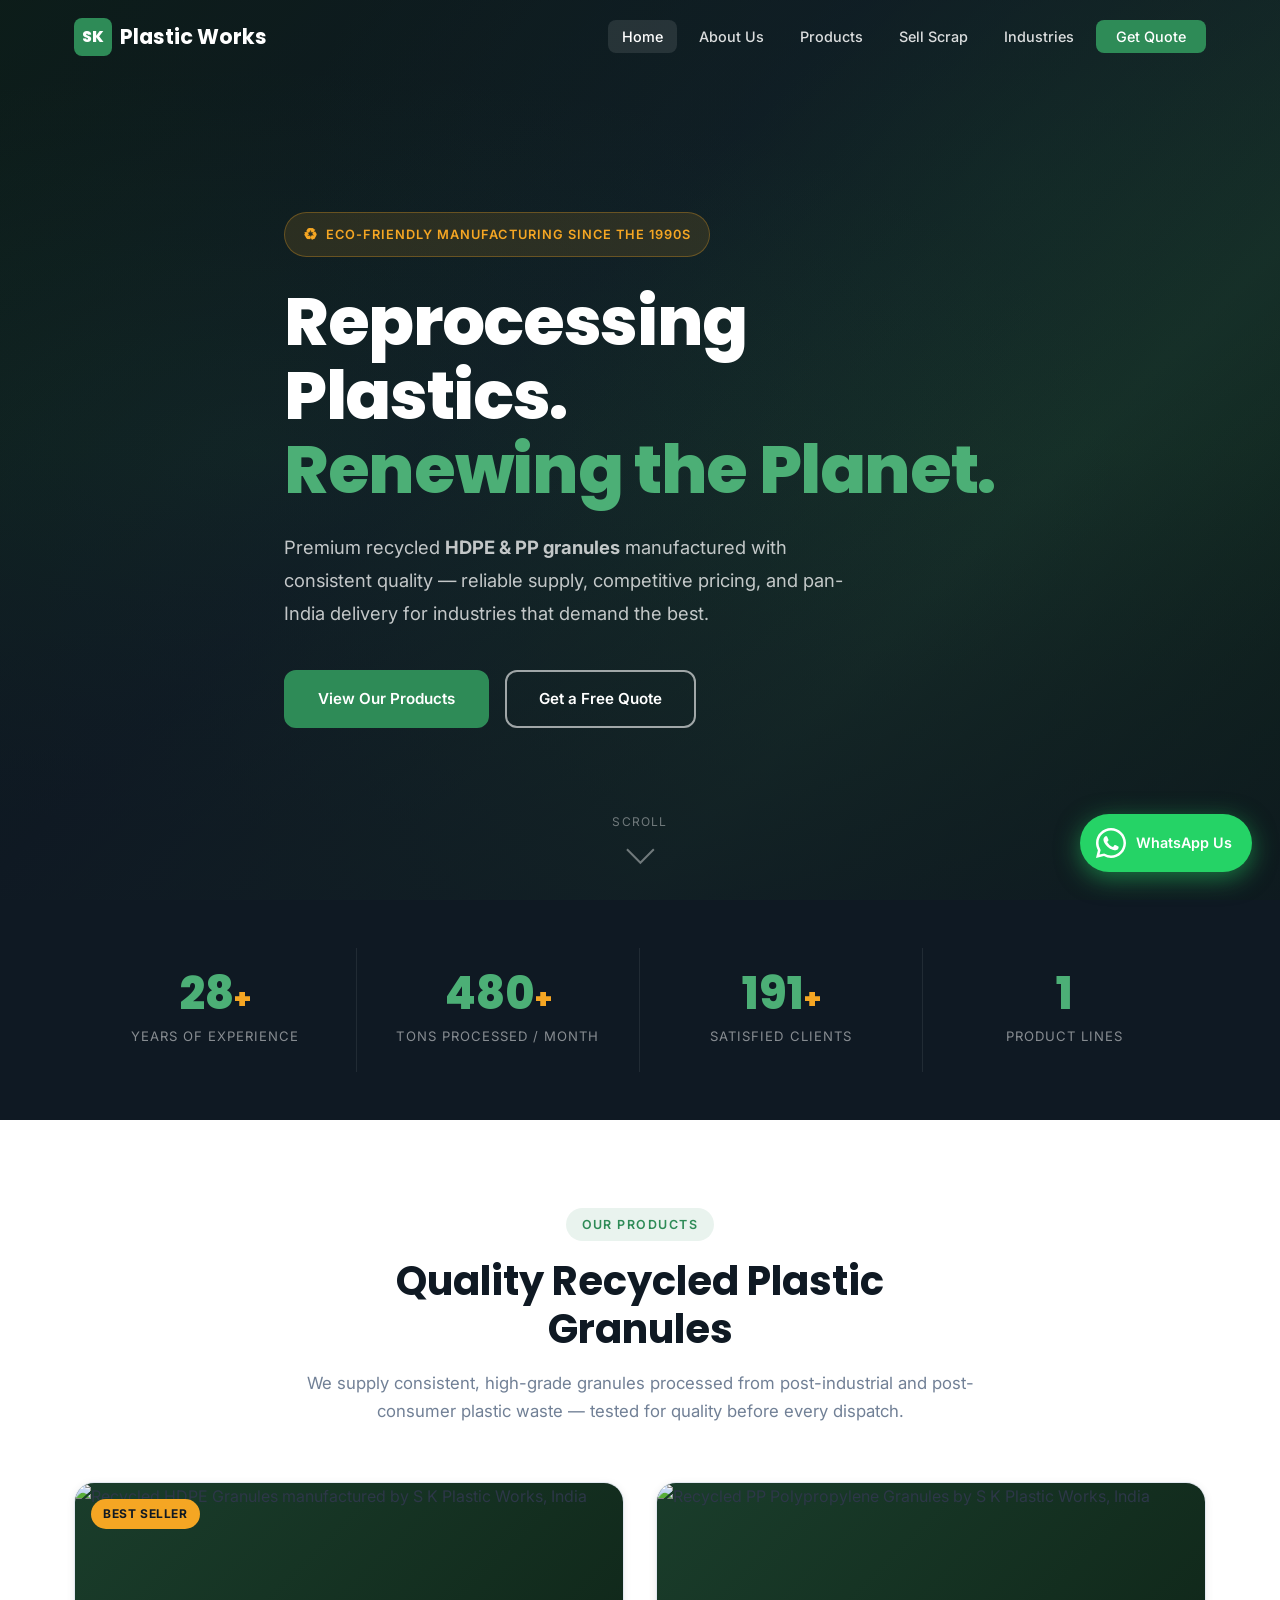
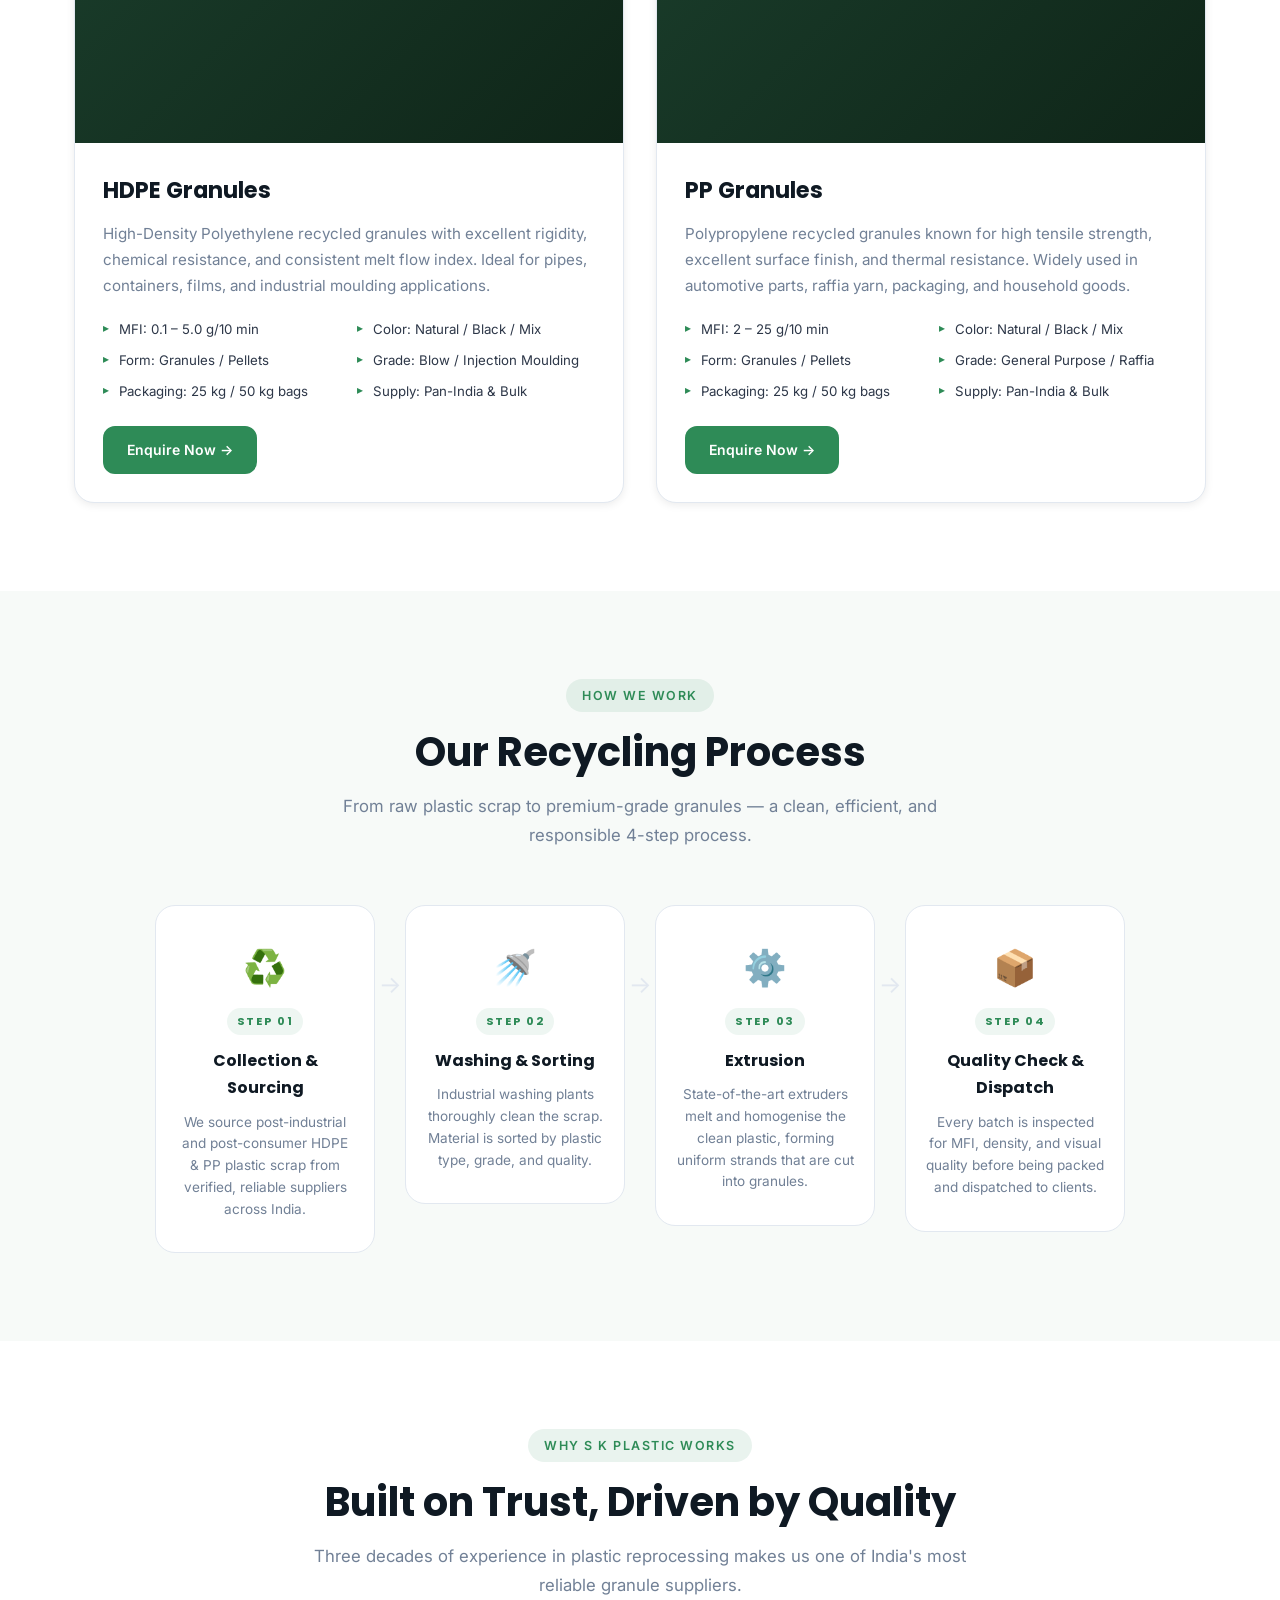
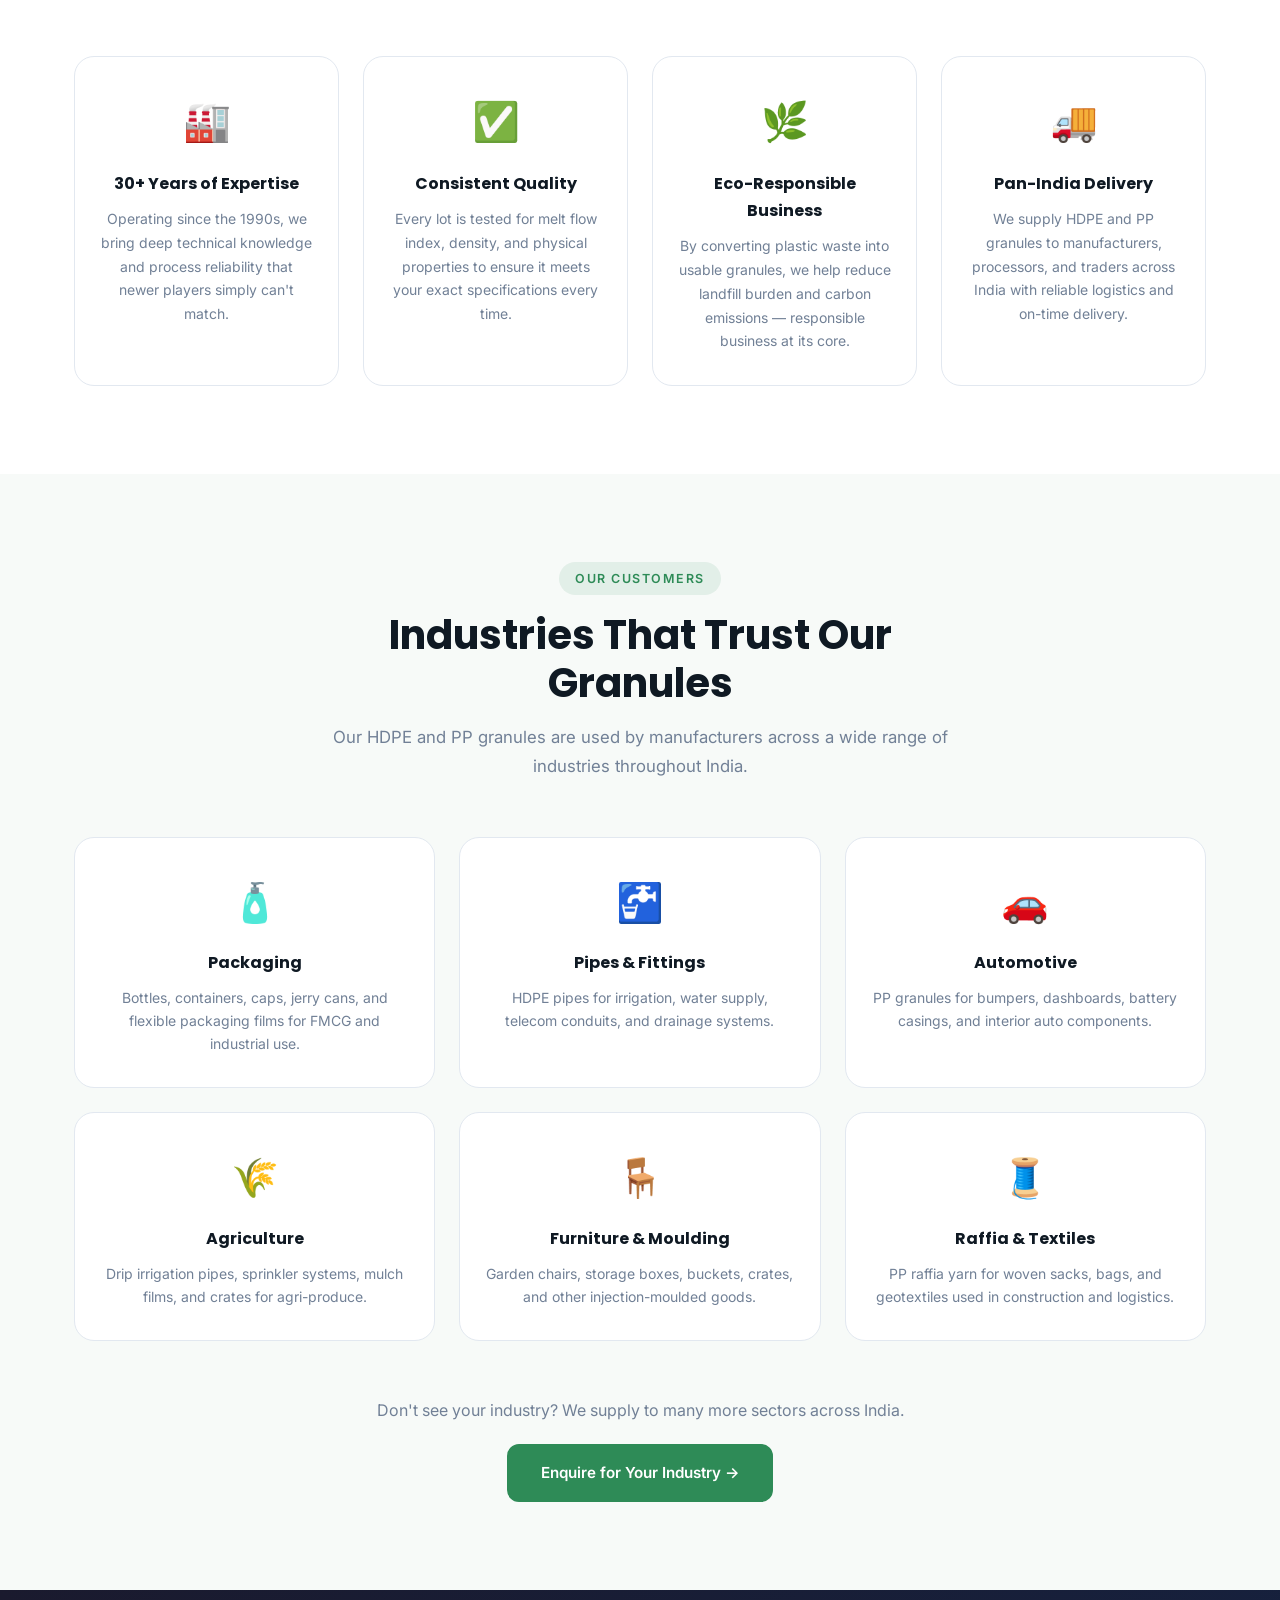
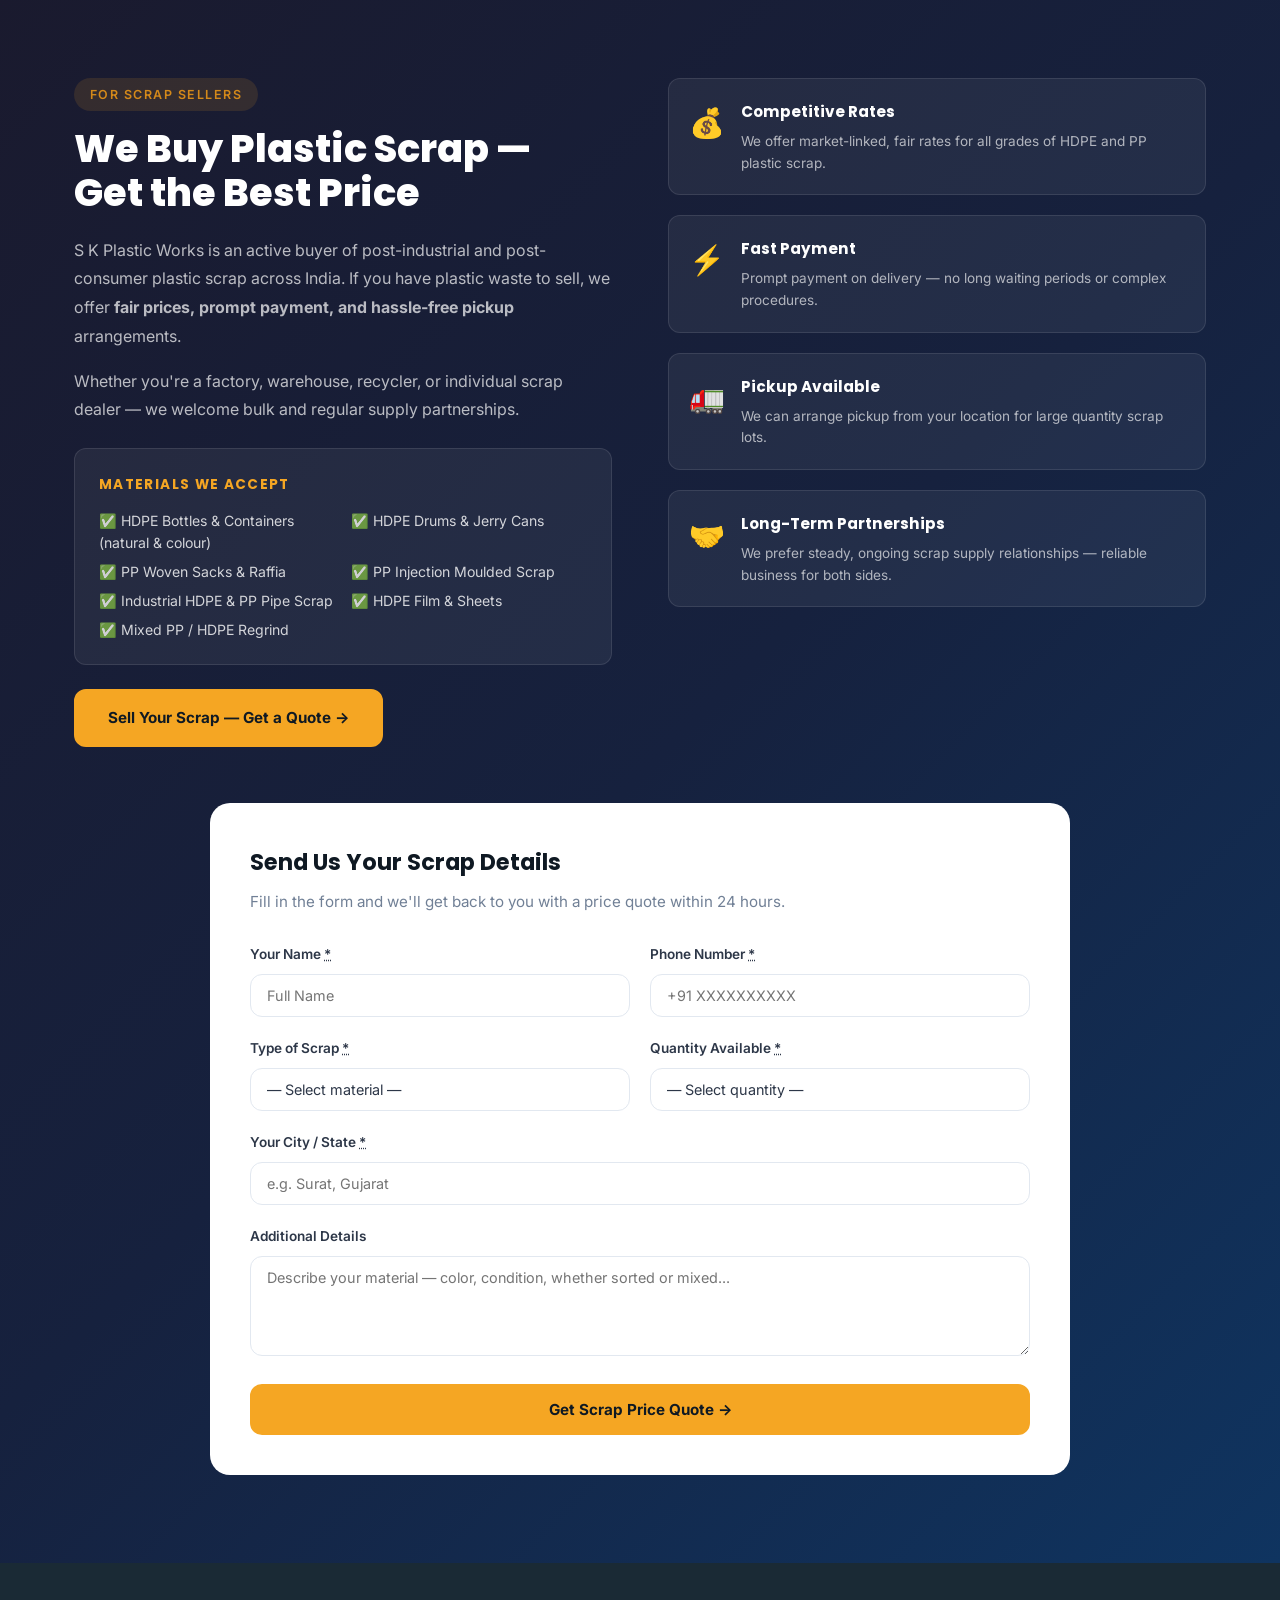
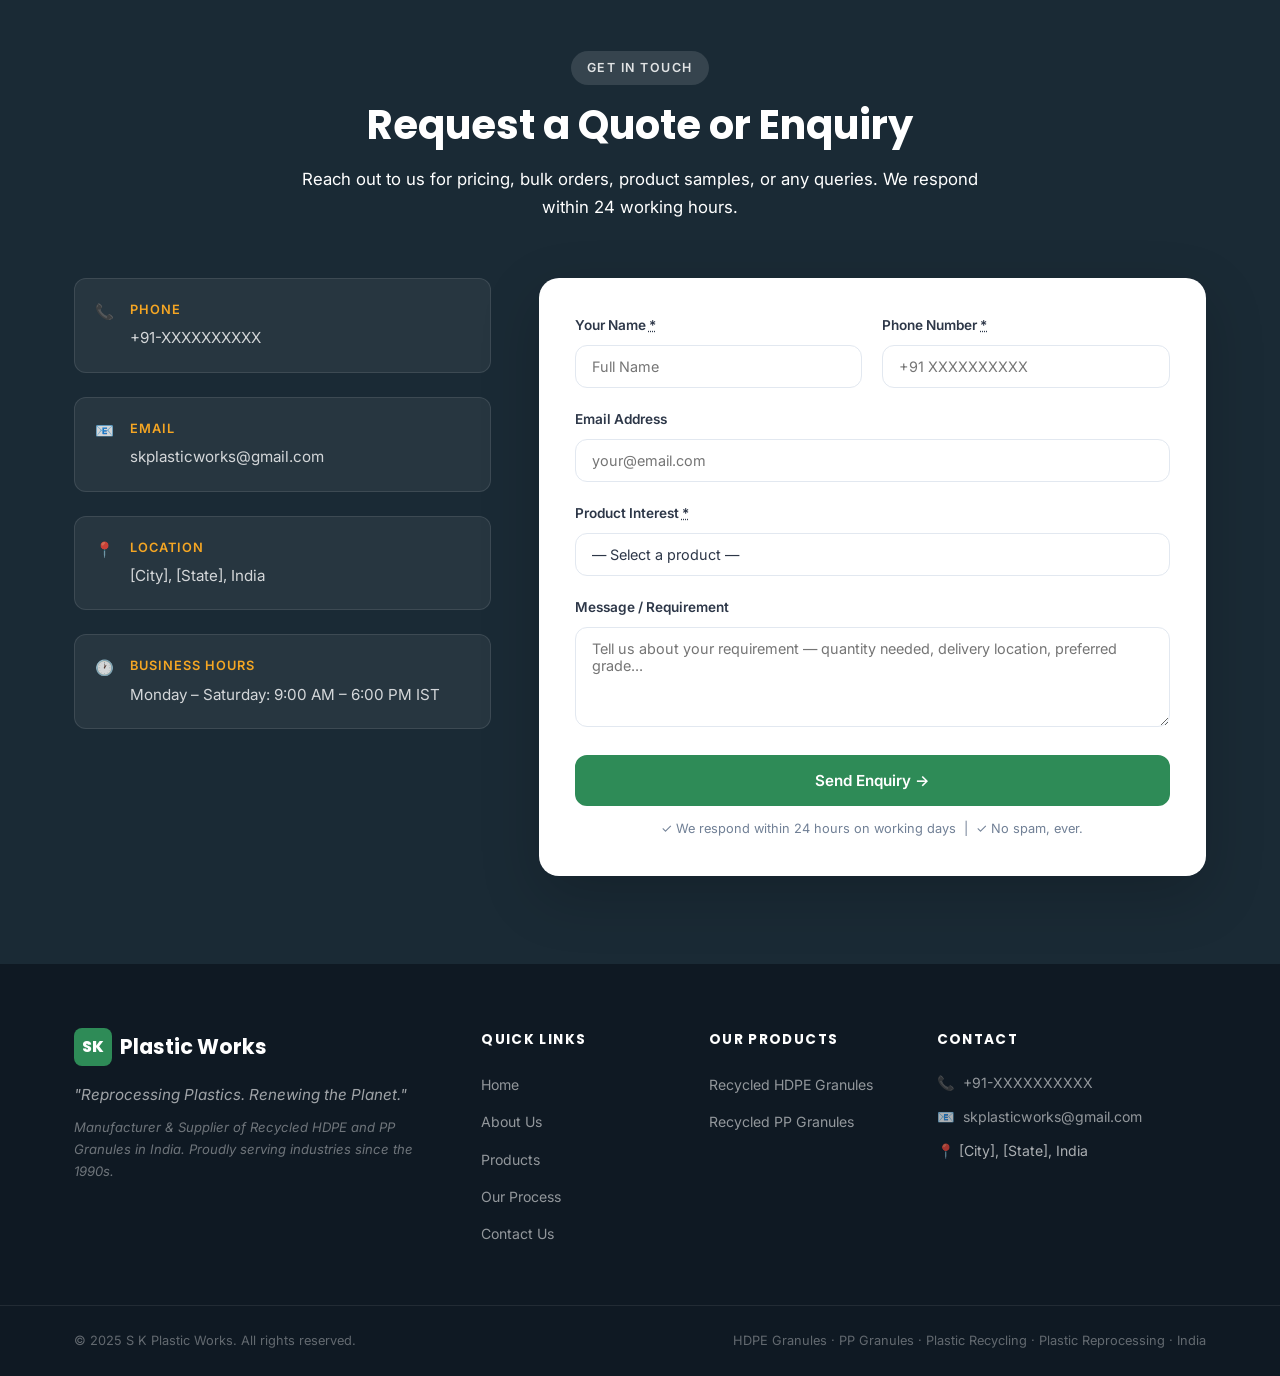
==== commit d1e7f3db: "Remove fake testimonials section Placeholder testimonials removed to maintain credibility. Will re-a" ====
--- a/index.html
+++ b/index.html
@@ -529,46 +529,7 @@
   </section>
 
 
-  <!-- ============================================================
-       TESTIMONIALS
-  ============================================================ -->
-  <section class="section testimonials-section" id="testimonials" aria-labelledby="testimonials-heading">
-    <div class="container">
-      <div class="section-header">
-        <span class="section-tag">What Our Partners Say</span>
-        <h2 id="testimonials-heading">Trusted by Buyers &amp; Scrap Suppliers Across India</h2>
-      </div>
-
-      <div class="testimonials-grid">
-        <blockquote class="testimonial-card">
-          <div class="stars" aria-label="5 out of 5 stars">★★★★★</div>
-          <p>"We have been sourcing HDPE granules from S K Plastic Works for over 5 years. Consistent MFI, clean material, and always on time. A very reliable supplier."</p>
-          <footer>
-            <strong>Rajesh Kumar</strong>
-            <span>Pipe Manufacturer, Gujarat</span>
-          </footer>
-        </blockquote>
-
-        <blockquote class="testimonial-card">
-          <div class="stars" aria-label="5 out of 5 stars">★★★★★</div>
-          <p>"Their PP granules are excellent for our raffia yarn production. Good melt flow and very competitive pricing. Highly recommend for bulk buyers."</p>
-          <footer>
-            <strong>Anita Mehta</strong>
-            <span>Raffia Yarn Manufacturer, Rajasthan</span>
-          </footer>
-        </blockquote>
-
-        <blockquote class="testimonial-card">
-          <div class="stars" aria-label="5 out of 5 stars">★★★★★</div>
-          <p>"S K Plastic Works pays the best rate for our HDPE drum scrap and picks up directly from our factory. Payment is always prompt. Excellent business partners."</p>
-          <footer>
-            <strong>Mohammed Salim</strong>
-            <span>Scrap Dealer, Maharashtra</span>
-          </footer>
-        </blockquote>
-      </div>
-    </div>
-  </section>
+  <!-- TESTIMONIALS: Add real customer reviews here once available -->
 
 
   <!-- ============================================================
--- a/css/style.css
+++ b/css/style.css
@@ -1370,76 +1370,7 @@
   margin-bottom: 28px;
 }
 
-/* ---------- Testimonials ---------- */
-.testimonials-section {
-  background: var(--bg-light);
-}
-
-.testimonials-grid {
-  display: grid;
-  grid-template-columns: repeat(3, 1fr);
-  gap: 28px;
-}
-
-.testimonial-card {
-  background: var(--white);
-  border: 1px solid var(--border);
-  border-radius: var(--radius-lg);
-  padding: 32px 28px;
-  transition: all var(--transition);
-  position: relative;
-}
-
-.testimonial-card::before {
-  content: '"';
-  position: absolute;
-  top: 16px;
-  left: 24px;
-  font-size: 4rem;
-  font-family: Georgia, serif;
-  color: var(--green-light);
-  opacity: 0.2;
-  line-height: 1;
-}
-
-.testimonial-card:hover {
-  border-color: var(--green-mid);
-  box-shadow: var(--shadow-md);
-  transform: translateY(-4px);
-}
-
-.stars {
-  color: var(--amber);
-  font-size: 1rem;
-  letter-spacing: 2px;
-  margin-bottom: 16px;
-}
-
-.testimonial-card p {
-  font-size: 0.95rem;
-  color: var(--text);
-  line-height: 1.75;
-  font-style: italic;
-  margin-bottom: 20px;
-}
-
-.testimonial-card footer {
-  border-top: 1px solid var(--border);
-  padding-top: 16px;
-}
-
-.testimonial-card footer strong {
-  display: block;
-  font-size: 0.9rem;
-  font-weight: 600;
-  color: var(--dark);
-  margin-bottom: 2px;
-}
-
-.testimonial-card footer span {
-  font-size: 0.8rem;
-  color: var(--text-light);
-}
+/* Testimonials: styles removed — re-add when real reviews are available */
 
 /* ---------- WhatsApp Floating Button ---------- */
 .whatsapp-float {
@@ -1479,7 +1410,6 @@
 @media (max-width: 768px) {
   .sell-scrap-grid     { grid-template-columns: 1fr; gap: 36px; }
   .scrap-list          { grid-template-columns: 1fr; }
-  .testimonials-grid   { grid-template-columns: 1fr; }
   .industries-grid     { grid-template-columns: 1fr; }
   .scrap-form-wrapper  { padding: 28px 20px; }
   .whatsapp-float      { bottom: 20px; right: 16px; padding: 12px 16px 12px 14px; }
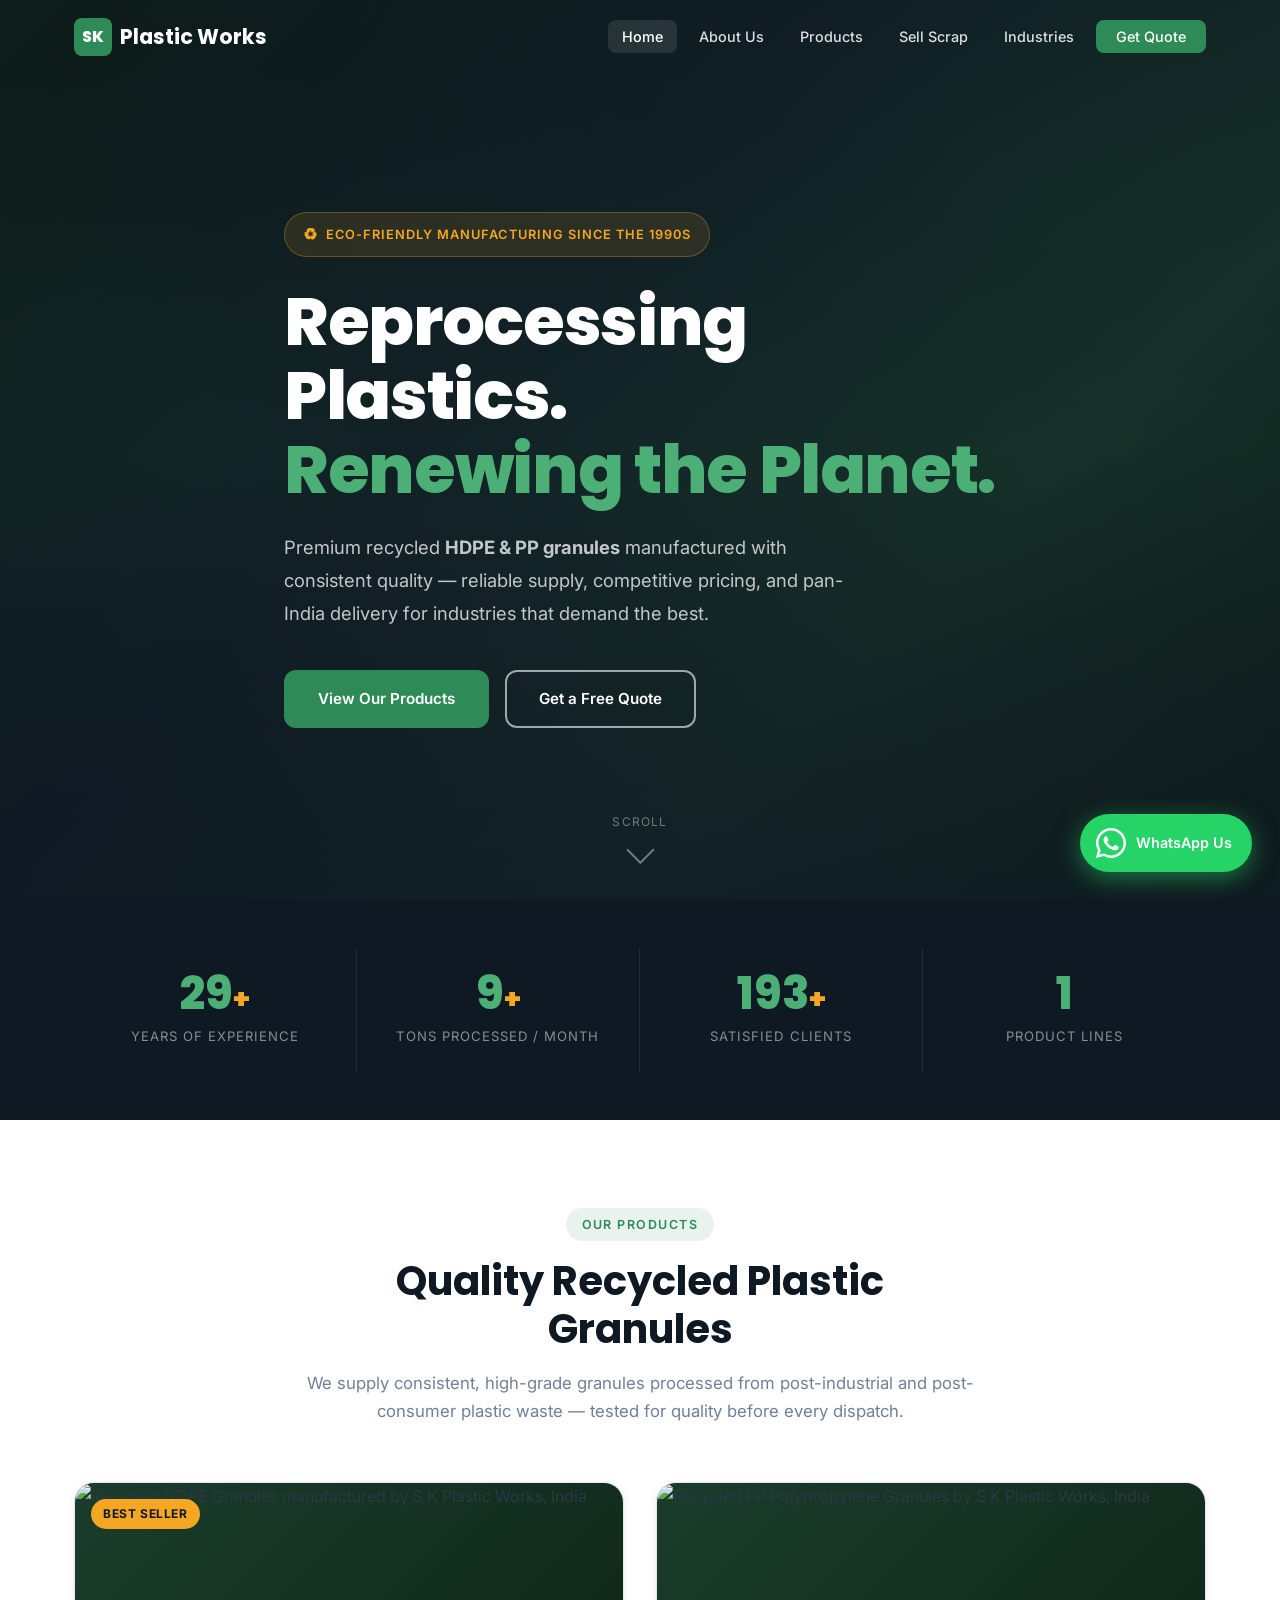
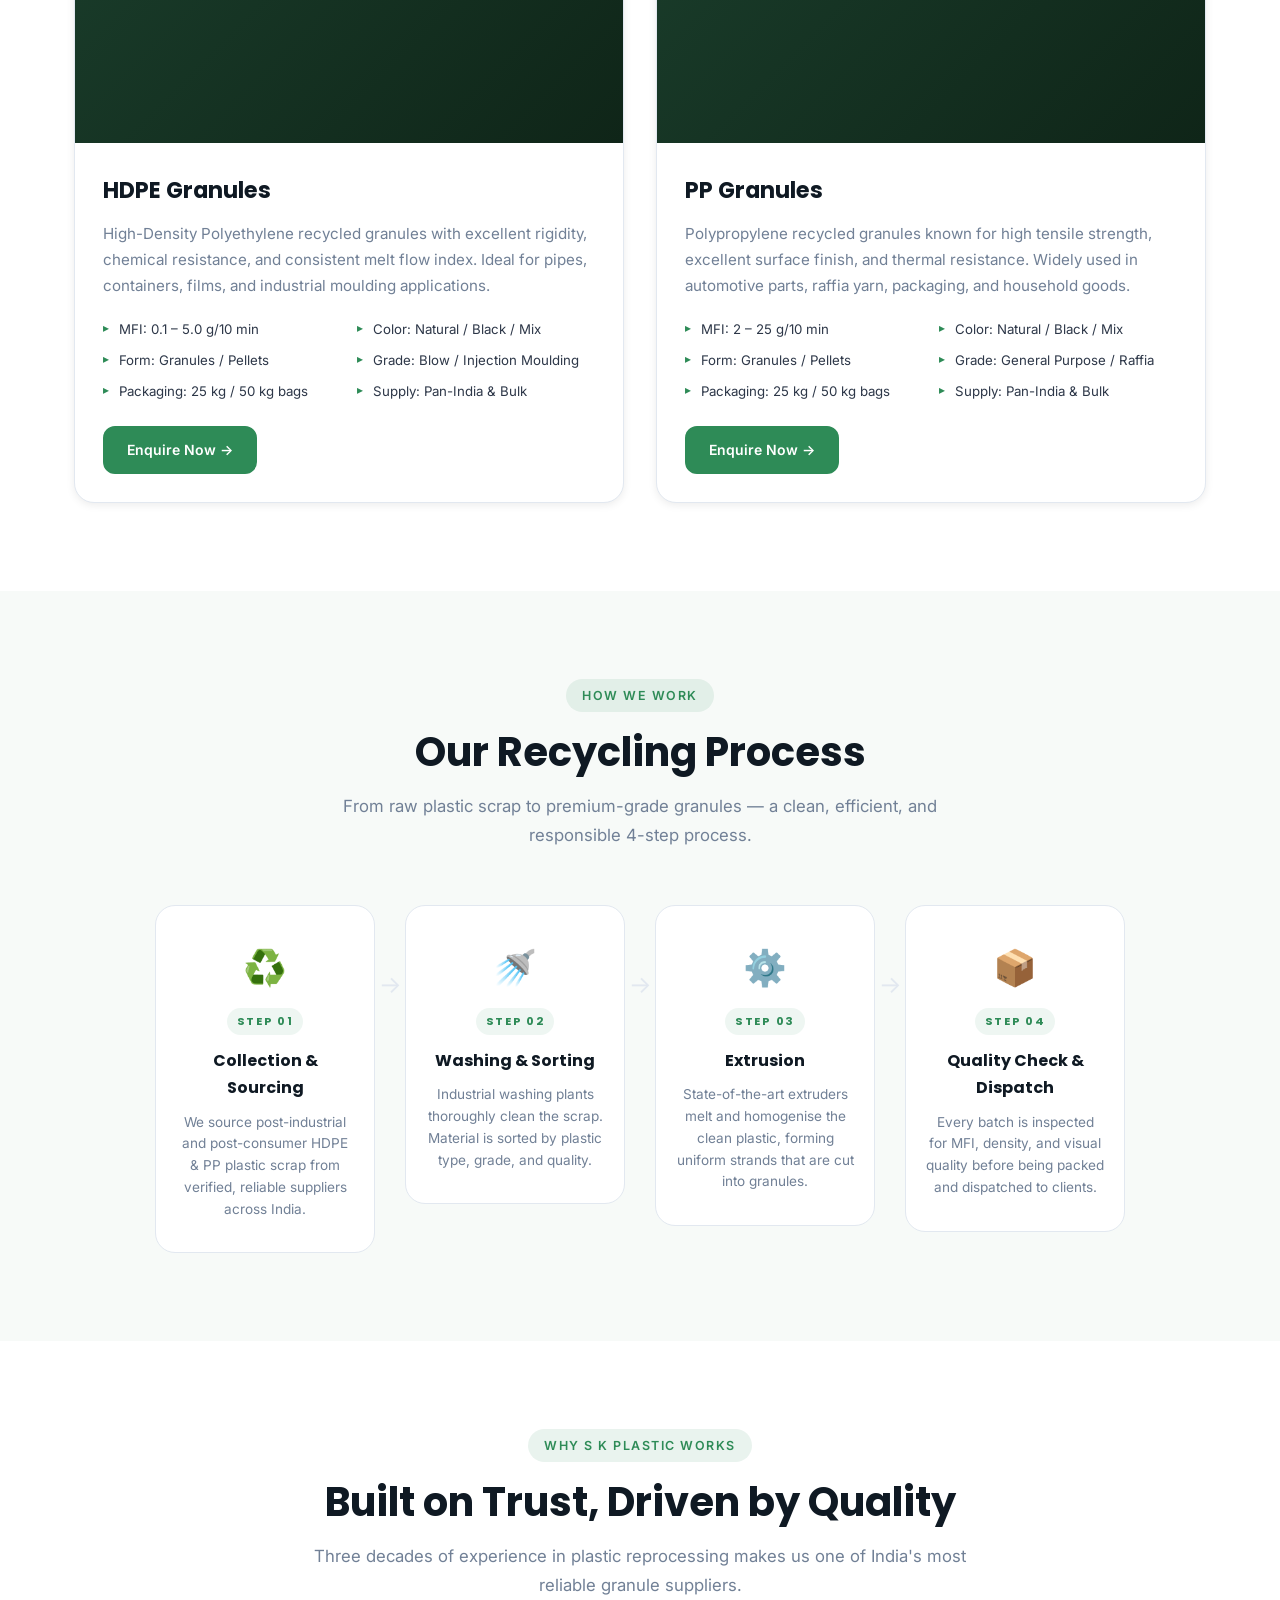
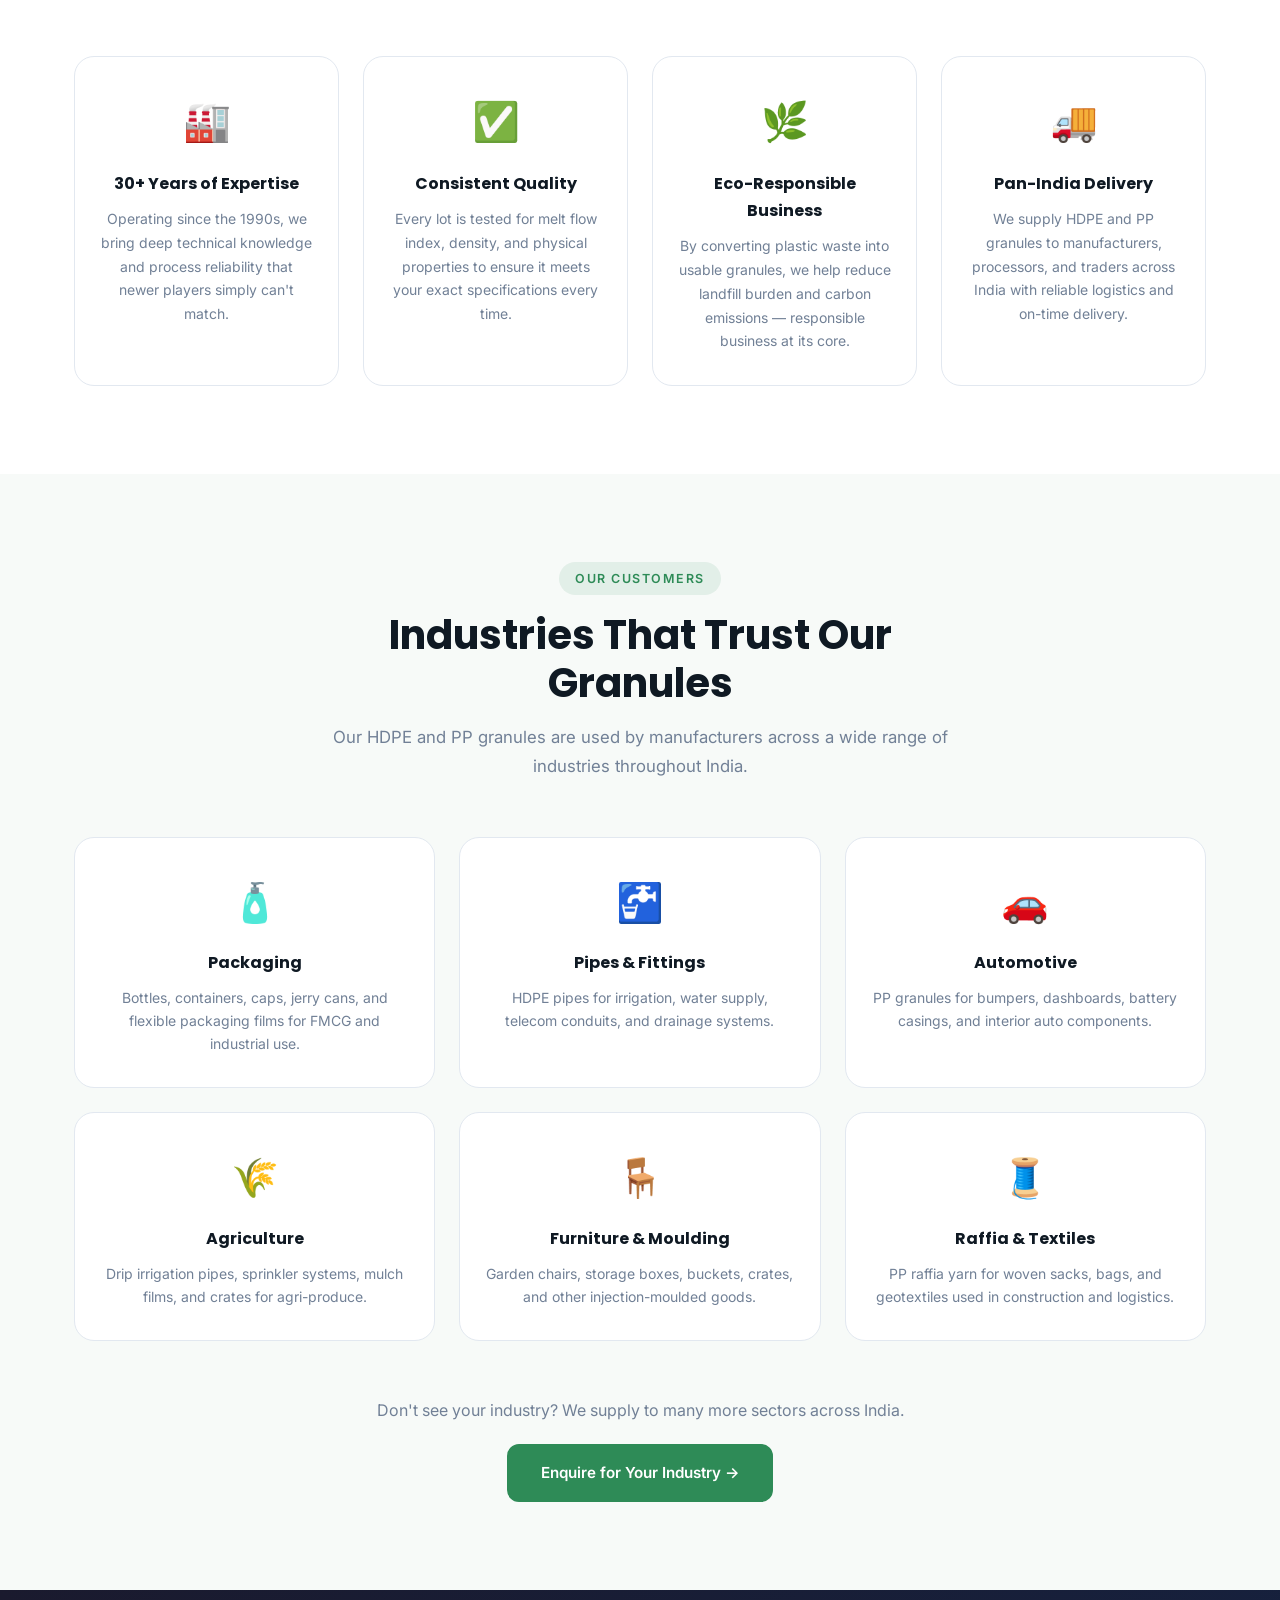
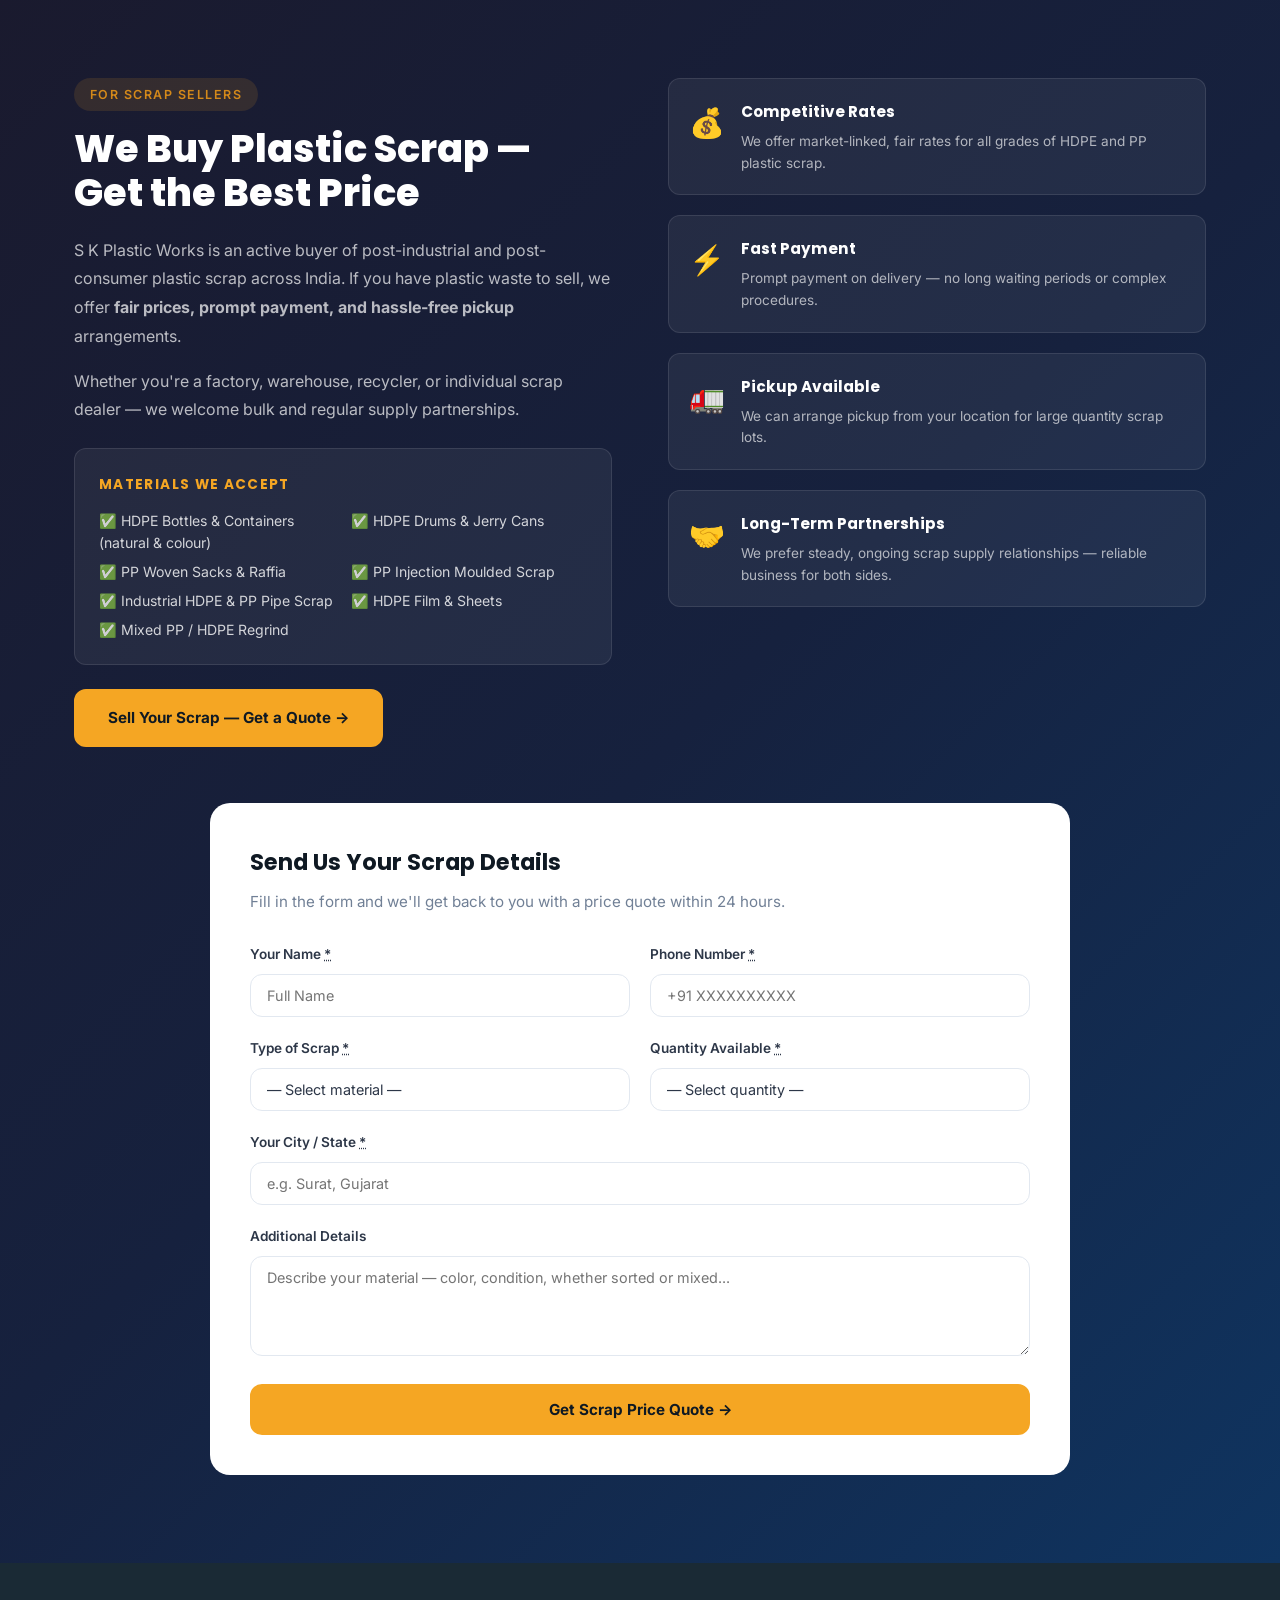
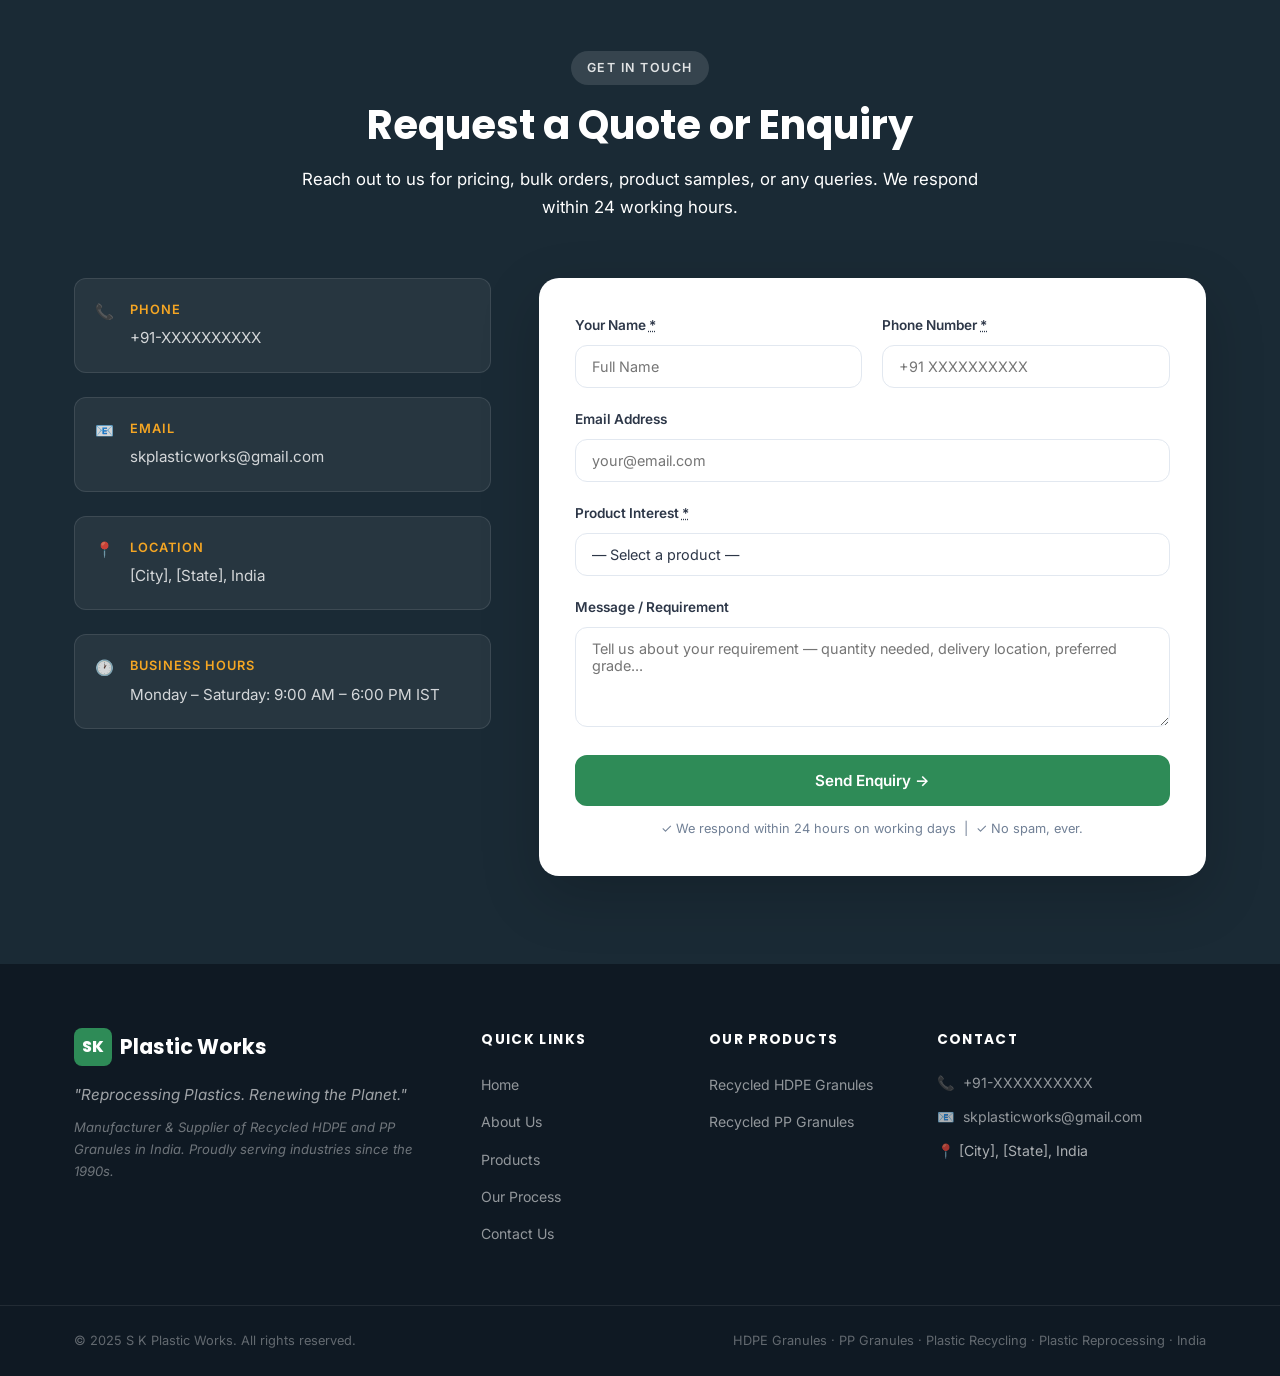
==== commit 65830475: "Update processing volume to 10+ tons/month Co-Authored-By: Claude Opus 4.6 <noreply@anthropic.com>" ====
--- a/index.html
+++ b/index.html
@@ -159,7 +159,7 @@
       </div>
       <div class="stat-item">
         <!-- Replace 500 with your actual monthly volume -->
-        <span class="stat-number" data-target="500">0</span><span class="stat-suffix">+</span>
+        <span class="stat-number" data-target="10">0</span><span class="stat-suffix">+</span>
         <span class="stat-label">Tons Processed / Month</span>
       </div>
       <div class="stat-item">
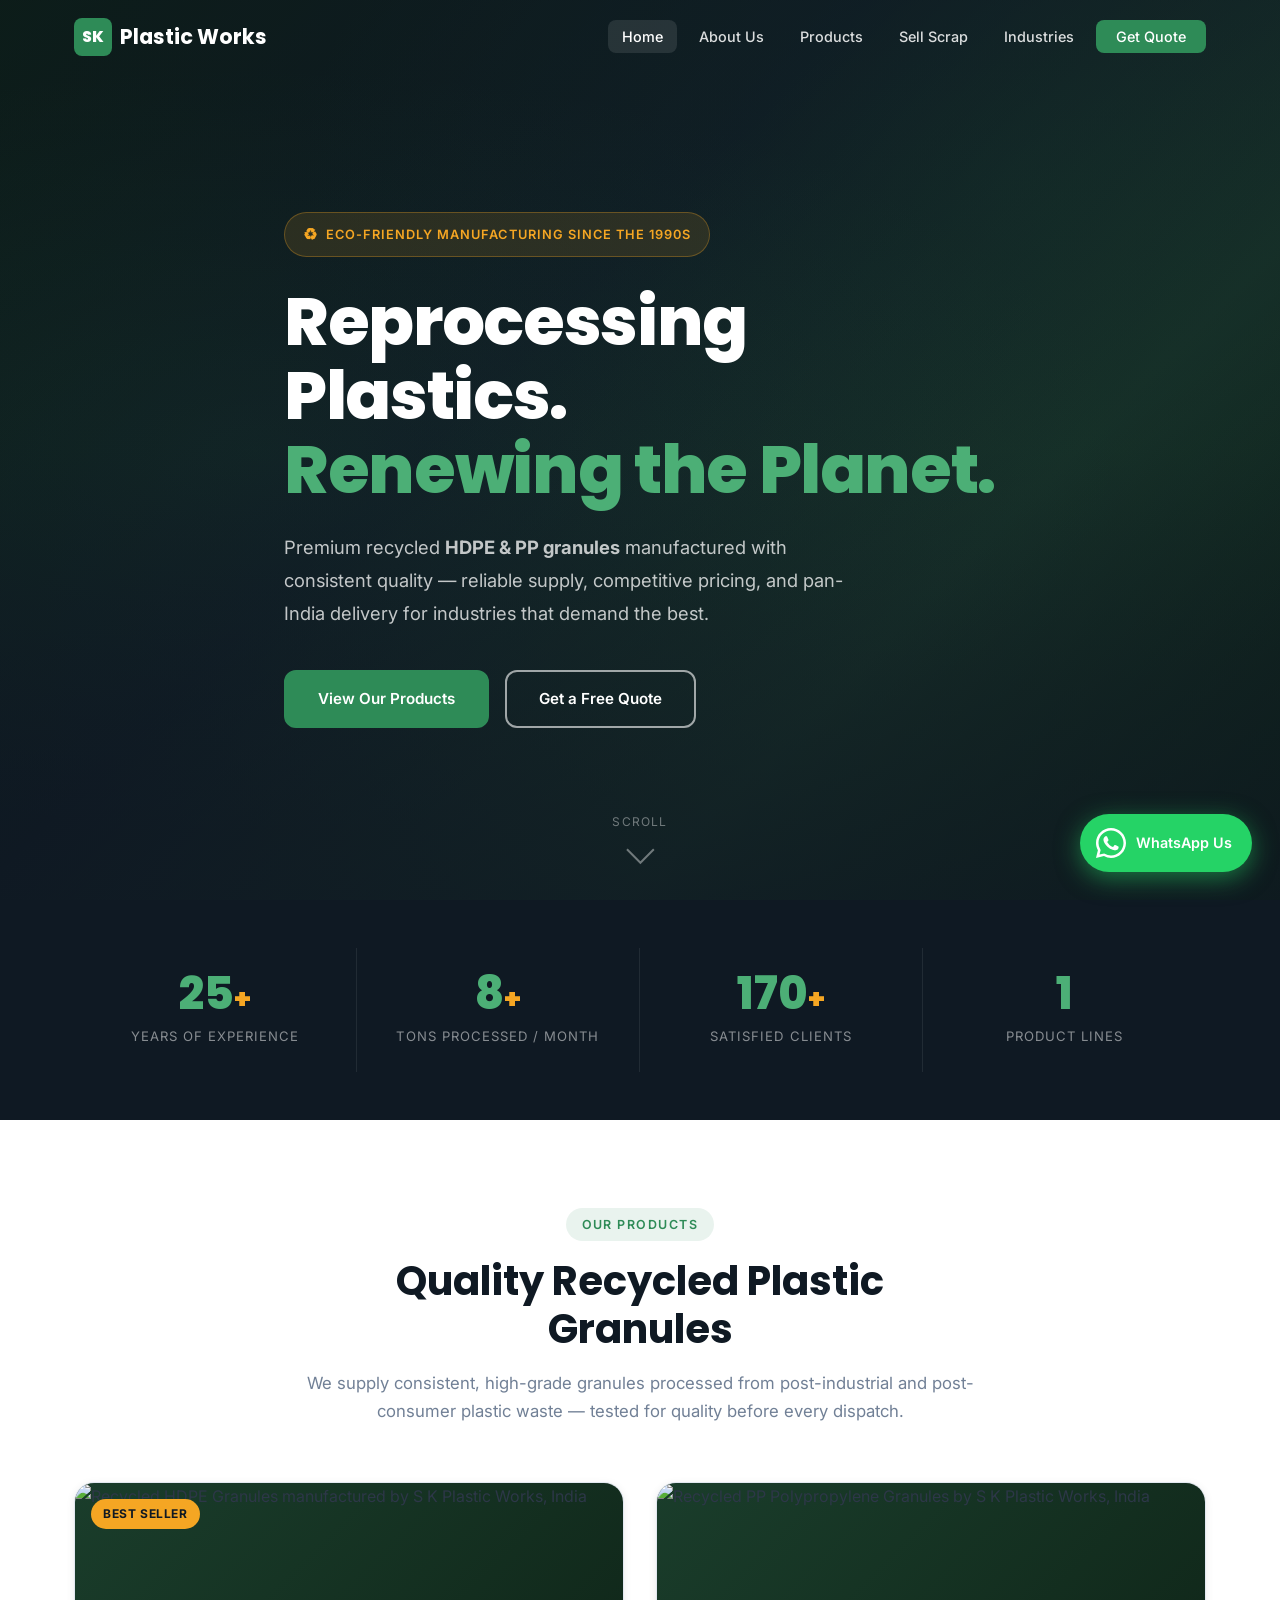
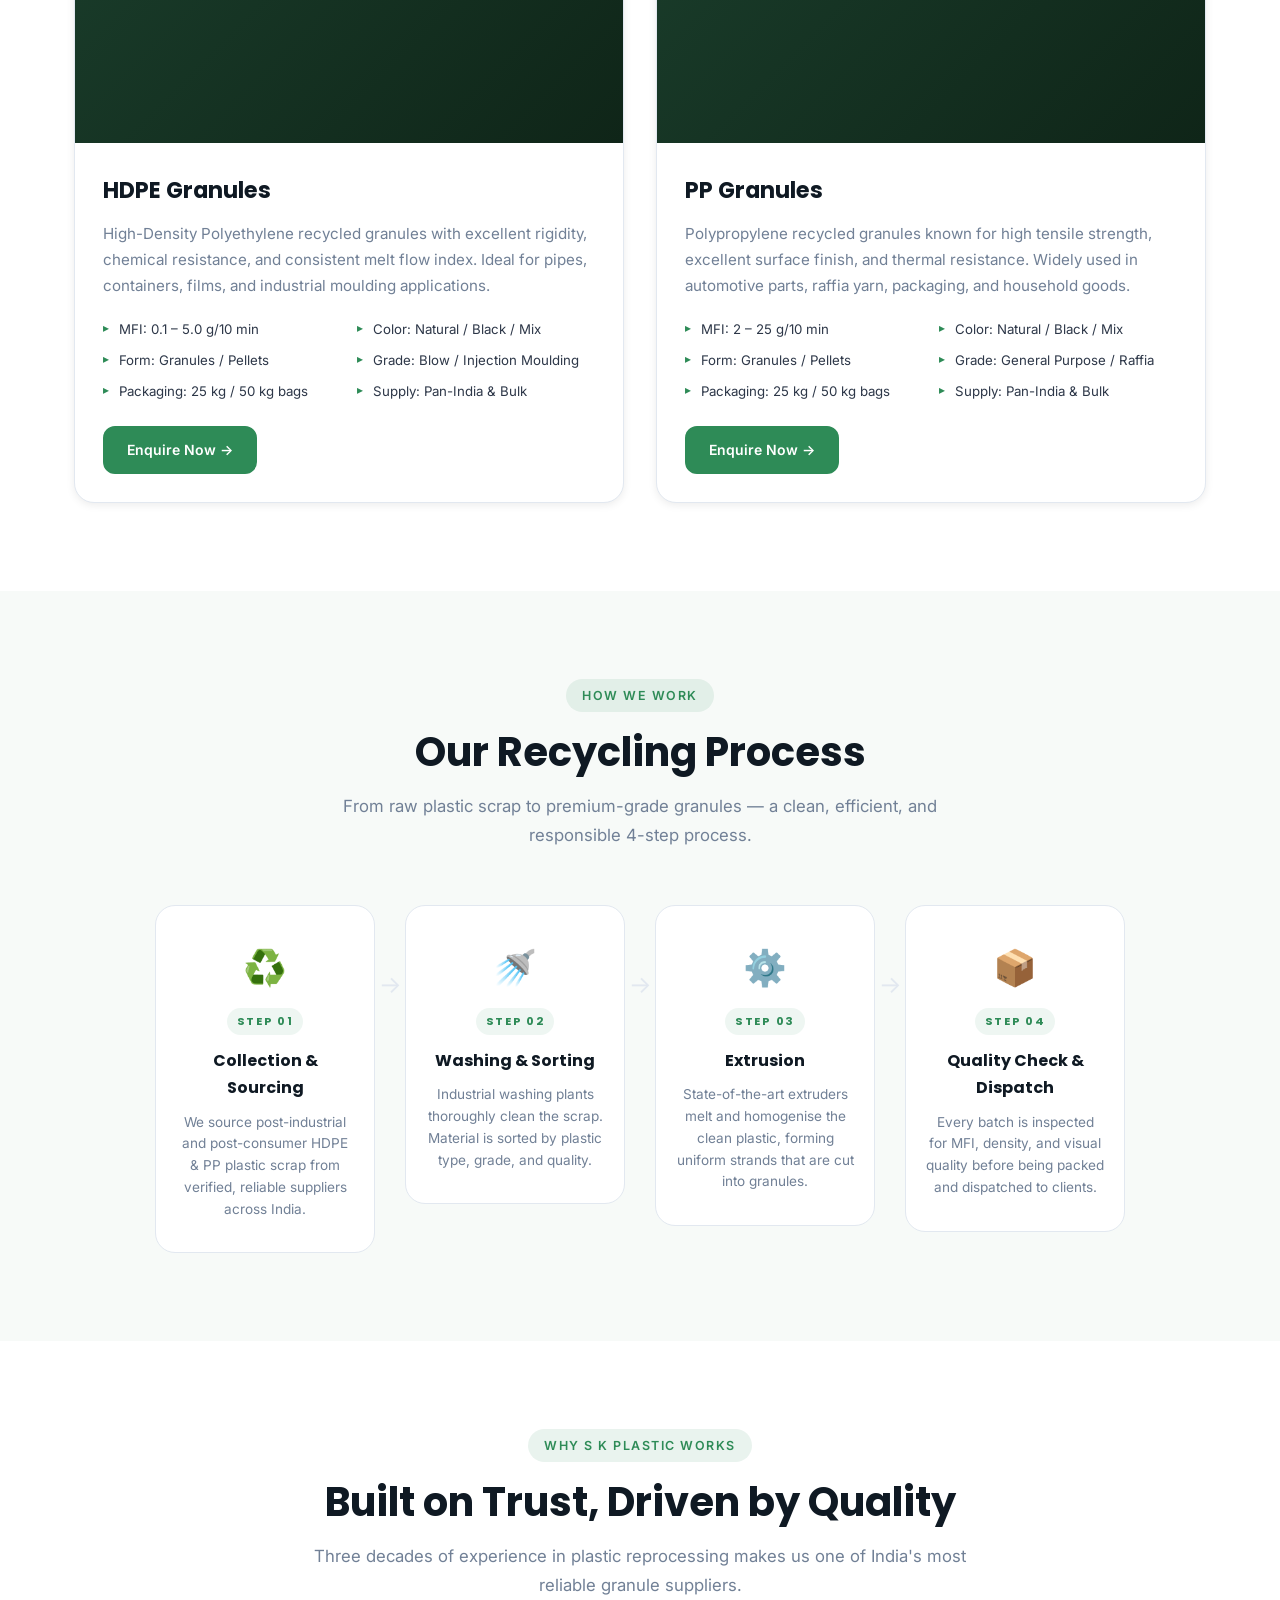
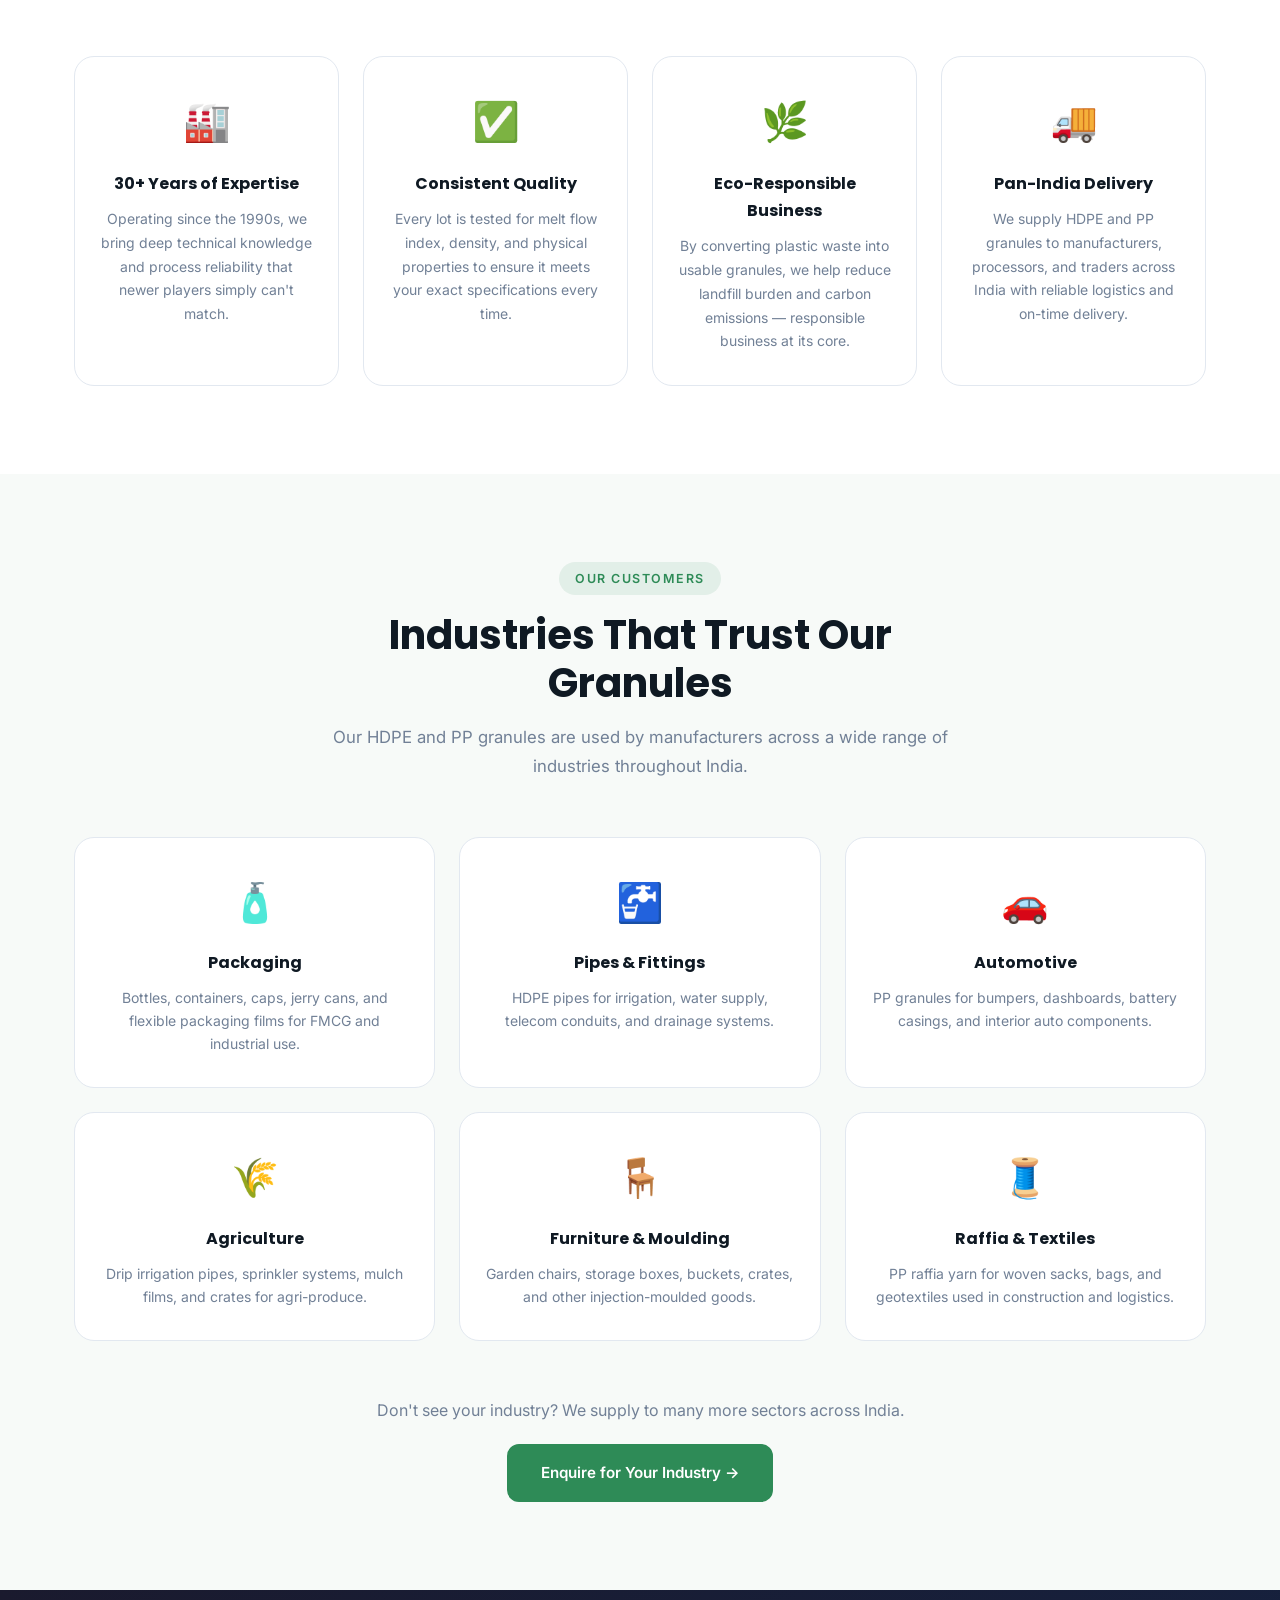
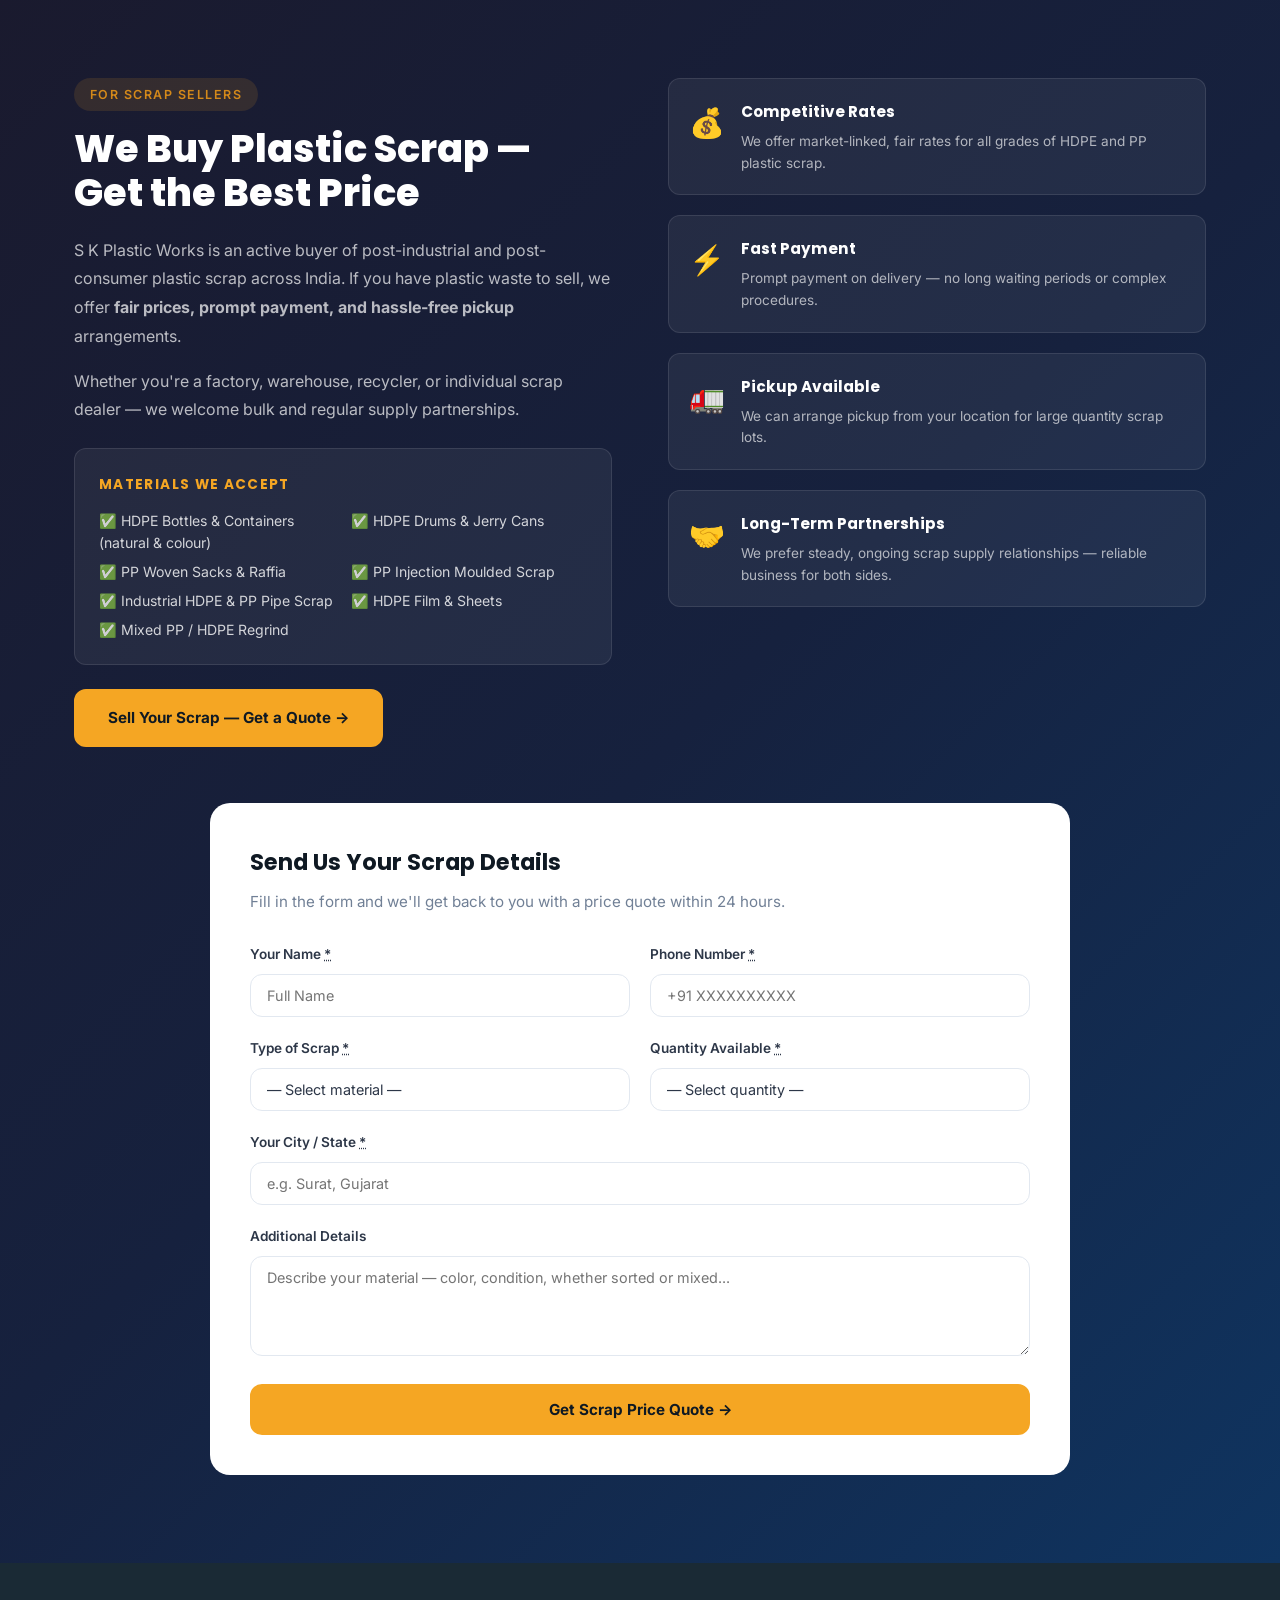
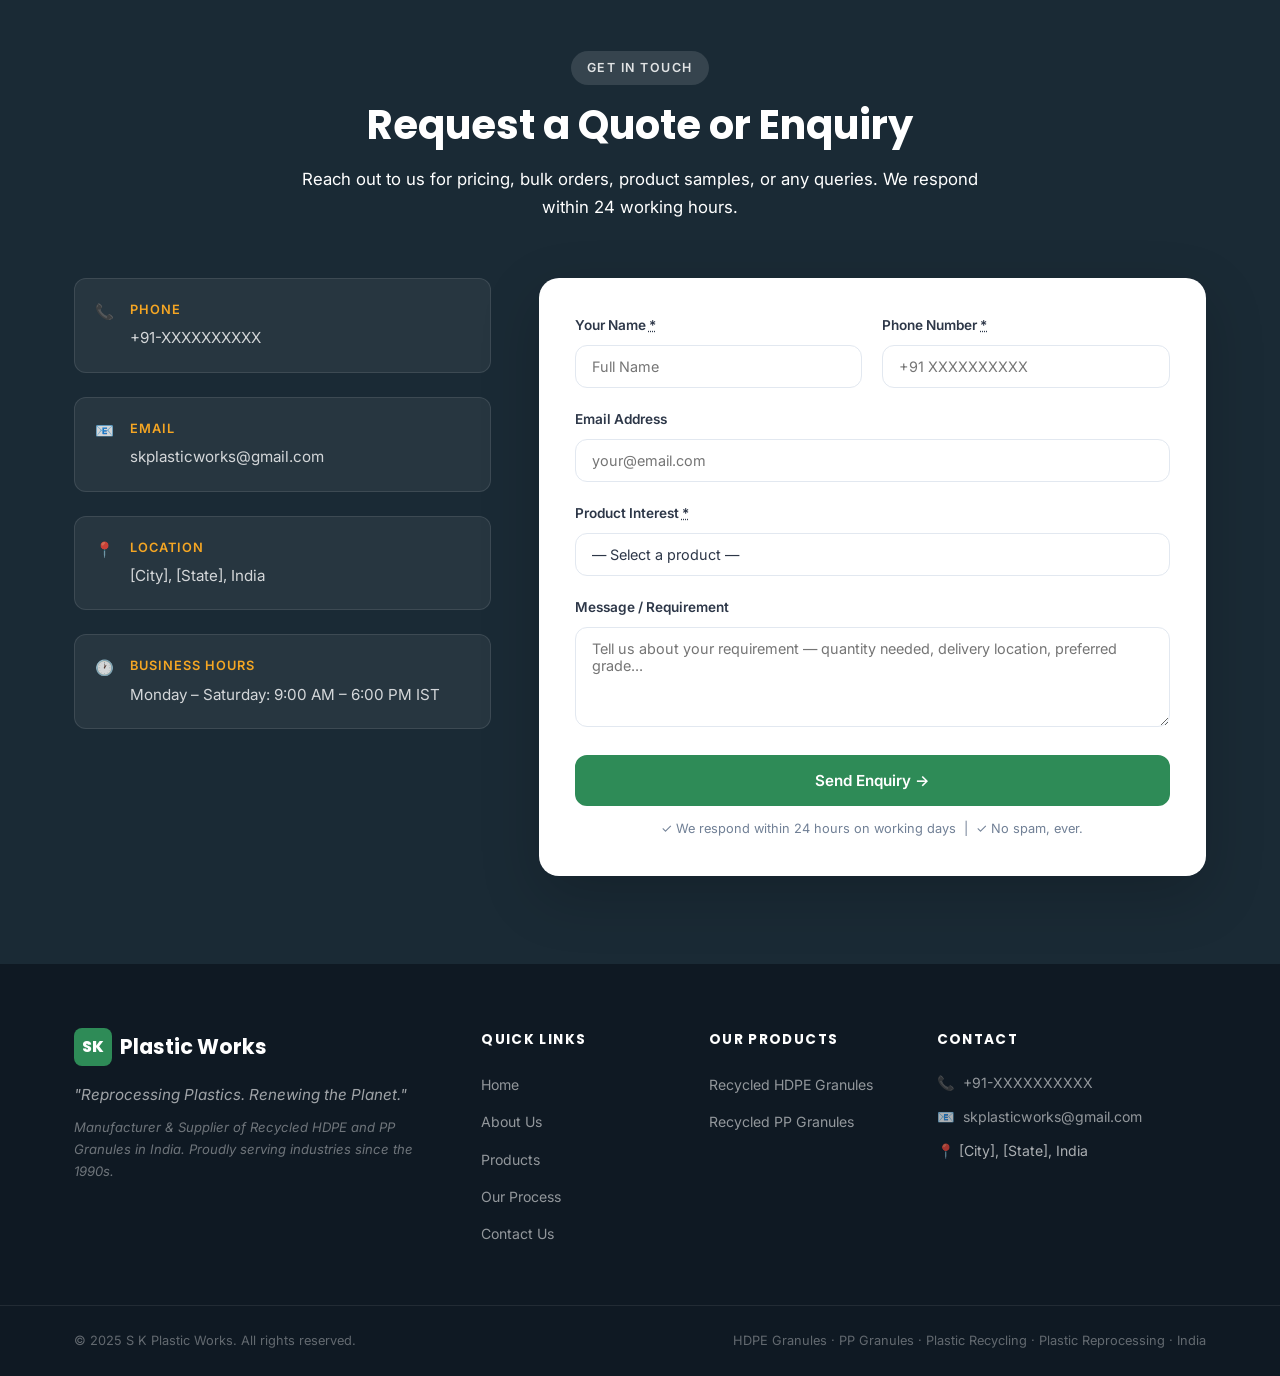
==== commit 21ebcb7a: "Update all URLs to new domain raks117.github.io Renamed repo from skplasticworks to raks117.github.i" ====
--- a/index.html
+++ b/index.html
@@ -12,14 +12,14 @@
   <meta name="robots" content="index, follow">
   <meta name="geo.region" content="IN">
   <meta name="geo.country" content="India">
-  <link rel="canonical" href="https://skplasticworks.github.io/index.html">
+  <link rel="canonical" href="https://raks117.github.io/index.html">
 
   <!-- ✅ SEO: Open Graph (for social sharing) -->
   <meta property="og:type"        content="website">
-  <meta property="og:url"         content="https://skplasticworks.github.io/">
+  <meta property="og:url"         content="https://raks117.github.io/">
   <meta property="og:title"       content="S K Plastic Works | Recycled HDPE & PP Granules in India">
   <meta property="og:description" content="Manufacturer & supplier of high-quality recycled HDPE and PP granules. Reliable supply, consistent quality, pan-India delivery.">
-  <meta property="og:image"       content="https://skplasticworks.github.io/og-image.jpg">
+  <meta property="og:image"       content="https://raks117.github.io/og-image.jpg">
 
   <!-- ✅ SEO: Twitter Card -->
   <meta name="twitter:card"        content="summary_large_image">
@@ -33,10 +33,10 @@
     "@graph": [
       {
         "@type": "LocalBusiness",
-        "@id": "https://skplasticworks.github.io/#business",
+        "@id": "https://raks117.github.io/#business",
         "name": "S K Plastic Works",
         "description": "Manufacturer and supplier of recycled HDPE and PP plastic granules in India since the 1990s.",
-        "url": "https://skplasticworks.github.io",
+        "url": "https://raks117.github.io",
         "telephone": "[YOUR_PHONE_NUMBER]",
         "email": "skplasticworks@gmail.com",
         "foundingDate": "1995",
@@ -63,7 +63,7 @@
         "name": "Recycled HDPE Granules",
         "description": "High-density polyethylene recycled granules with excellent rigidity and chemical resistance.",
         "brand": { "@type": "Brand", "name": "S K Plastic Works" },
-        "manufacturer": { "@id": "https://skplasticworks.github.io/#business" },
+        "manufacturer": { "@id": "https://raks117.github.io/#business" },
         "material": "Recycled HDPE",
         "countryOfOrigin": "IN"
       },
@@ -72,7 +72,7 @@
         "name": "Recycled PP Granules",
         "description": "Polypropylene recycled granules with high strength, heat resistance, and excellent surface finish.",
         "brand": { "@type": "Brand", "name": "S K Plastic Works" },
-        "manufacturer": { "@id": "https://skplasticworks.github.io/#business" },
+        "manufacturer": { "@id": "https://raks117.github.io/#business" },
         "material": "Recycled PP",
         "countryOfOrigin": "IN"
       }
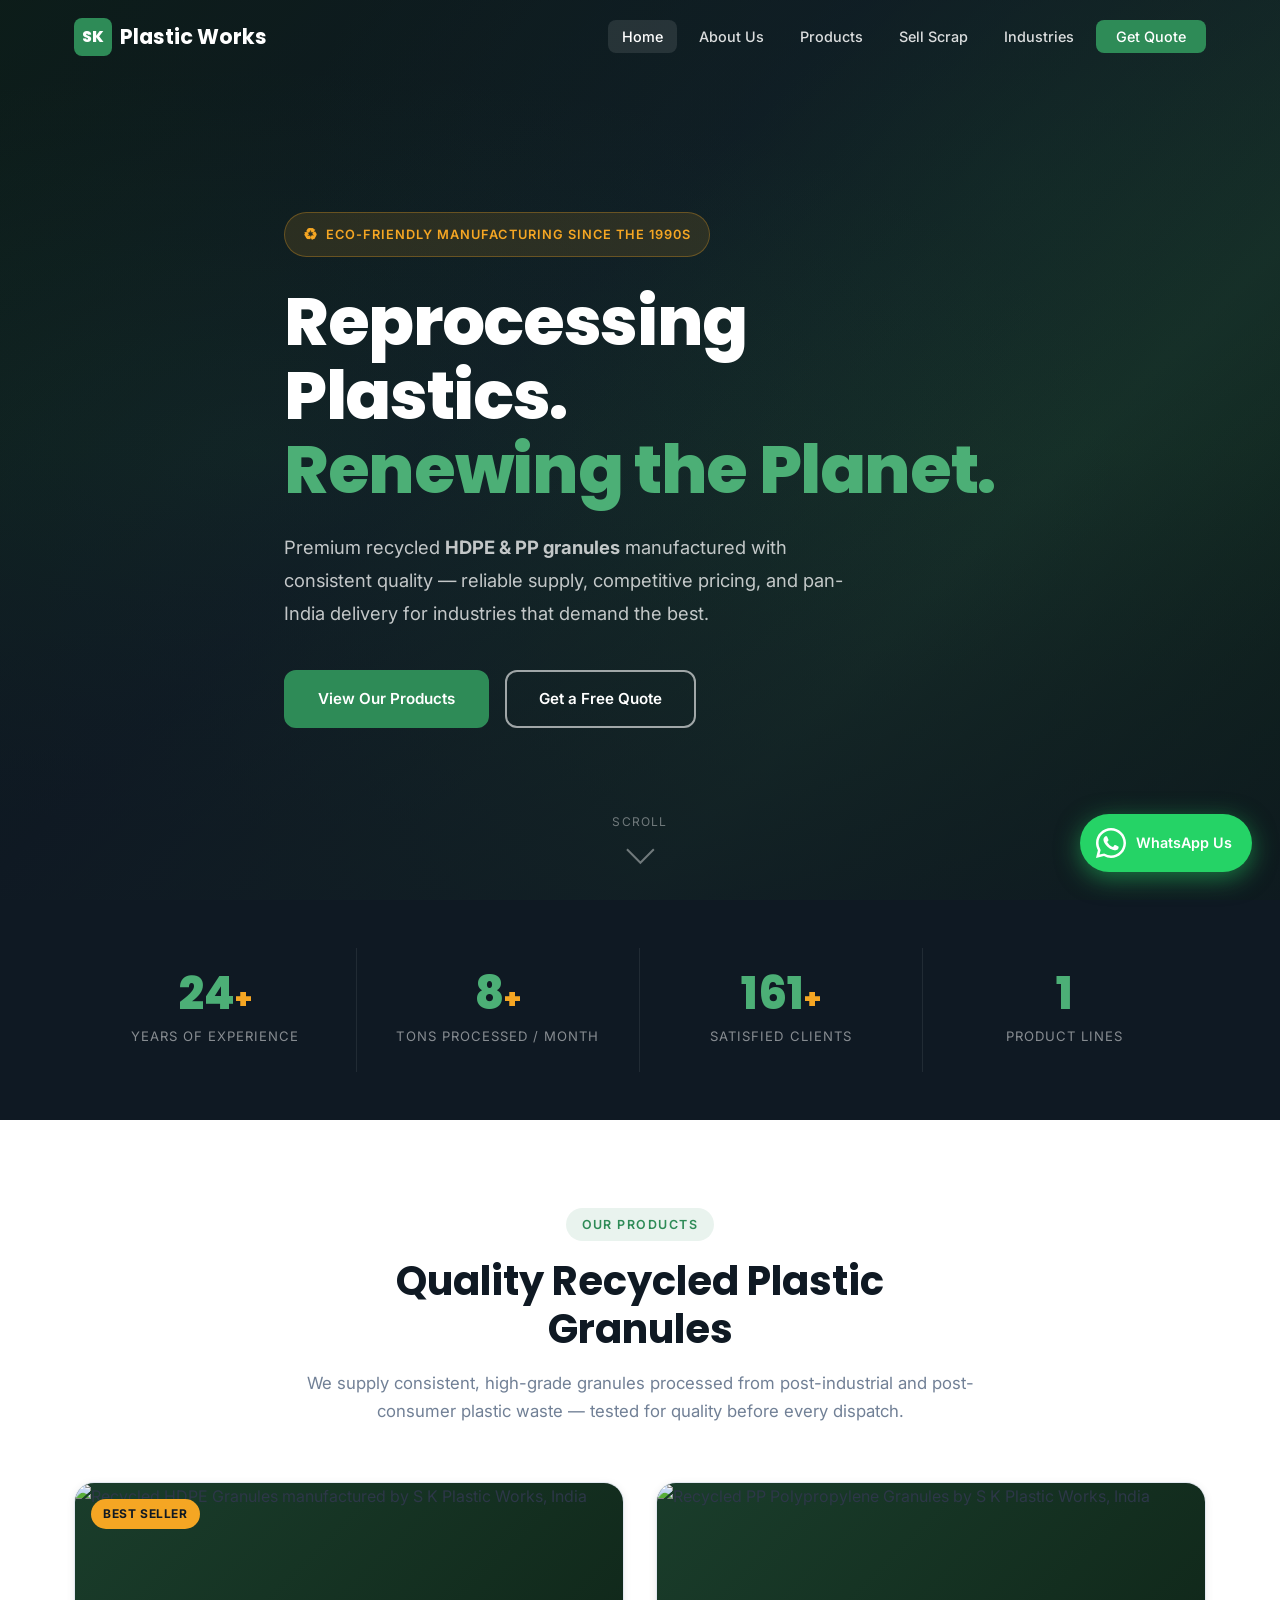
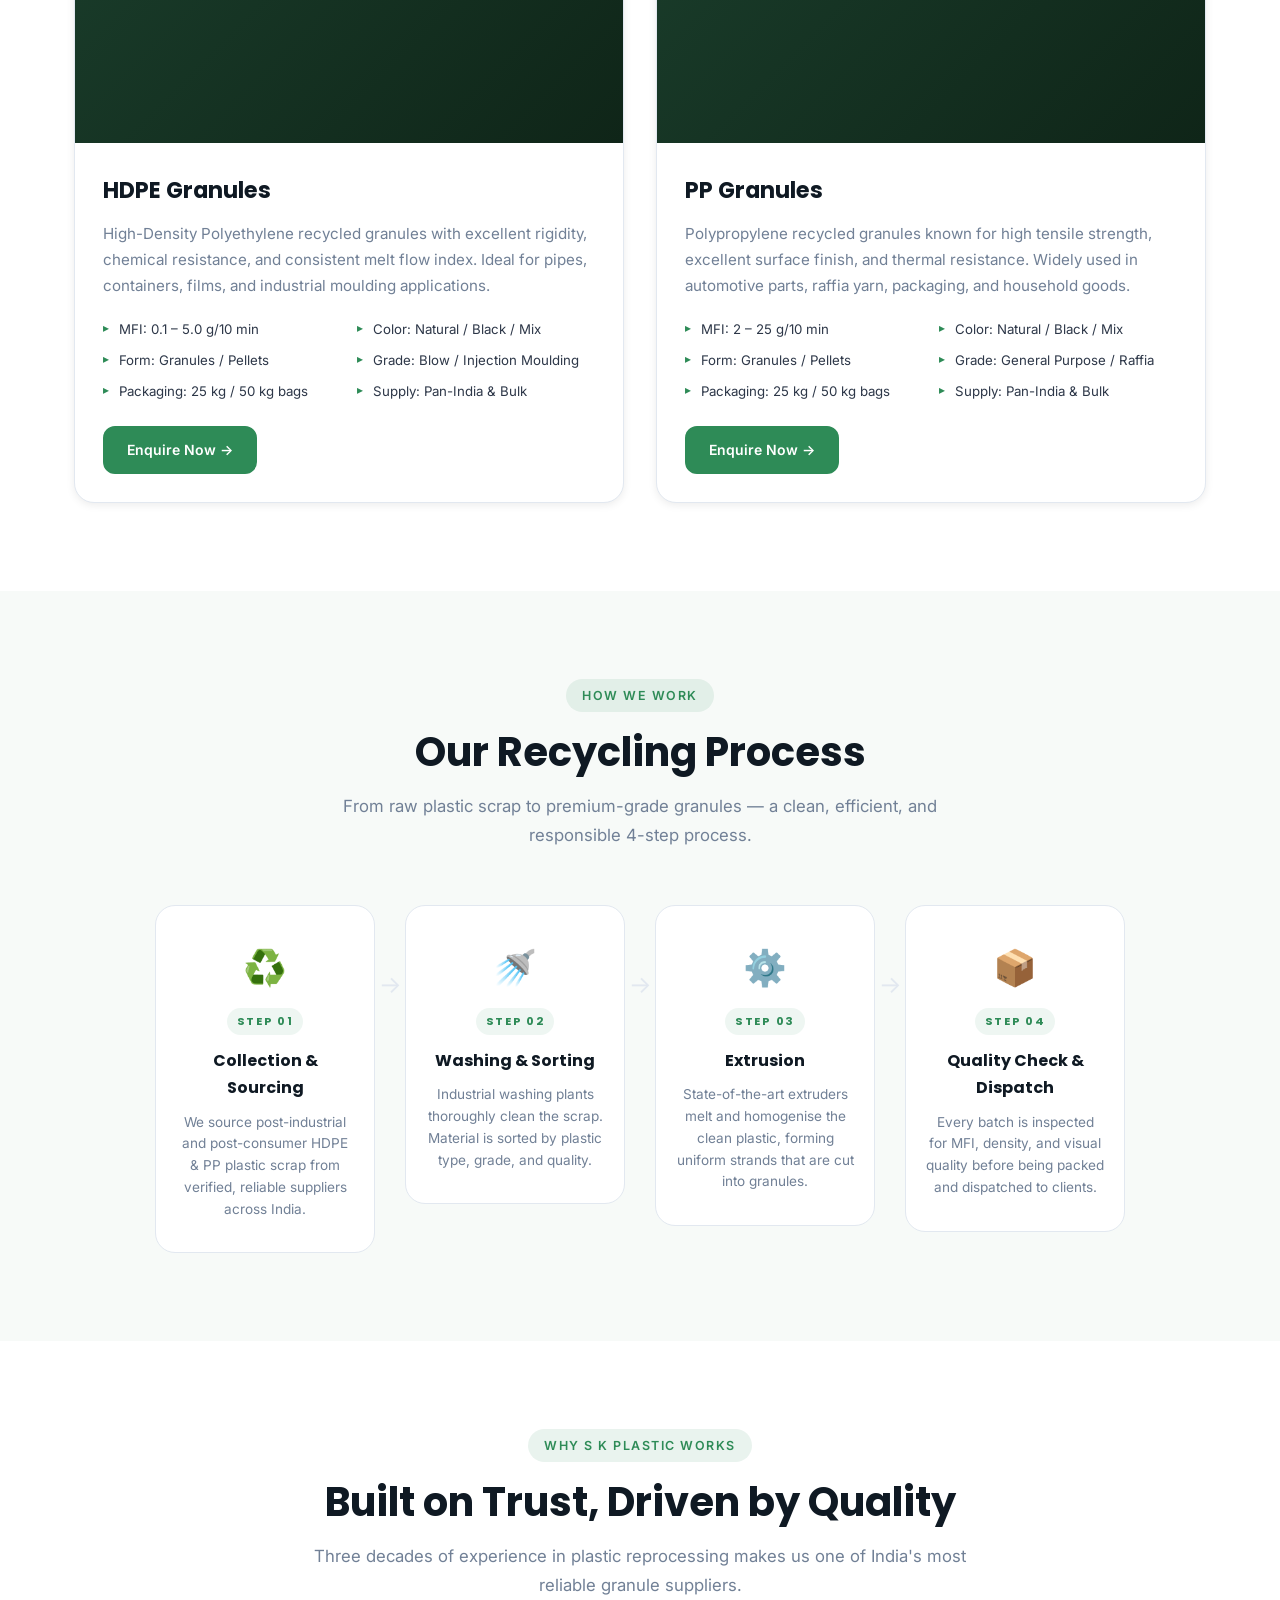
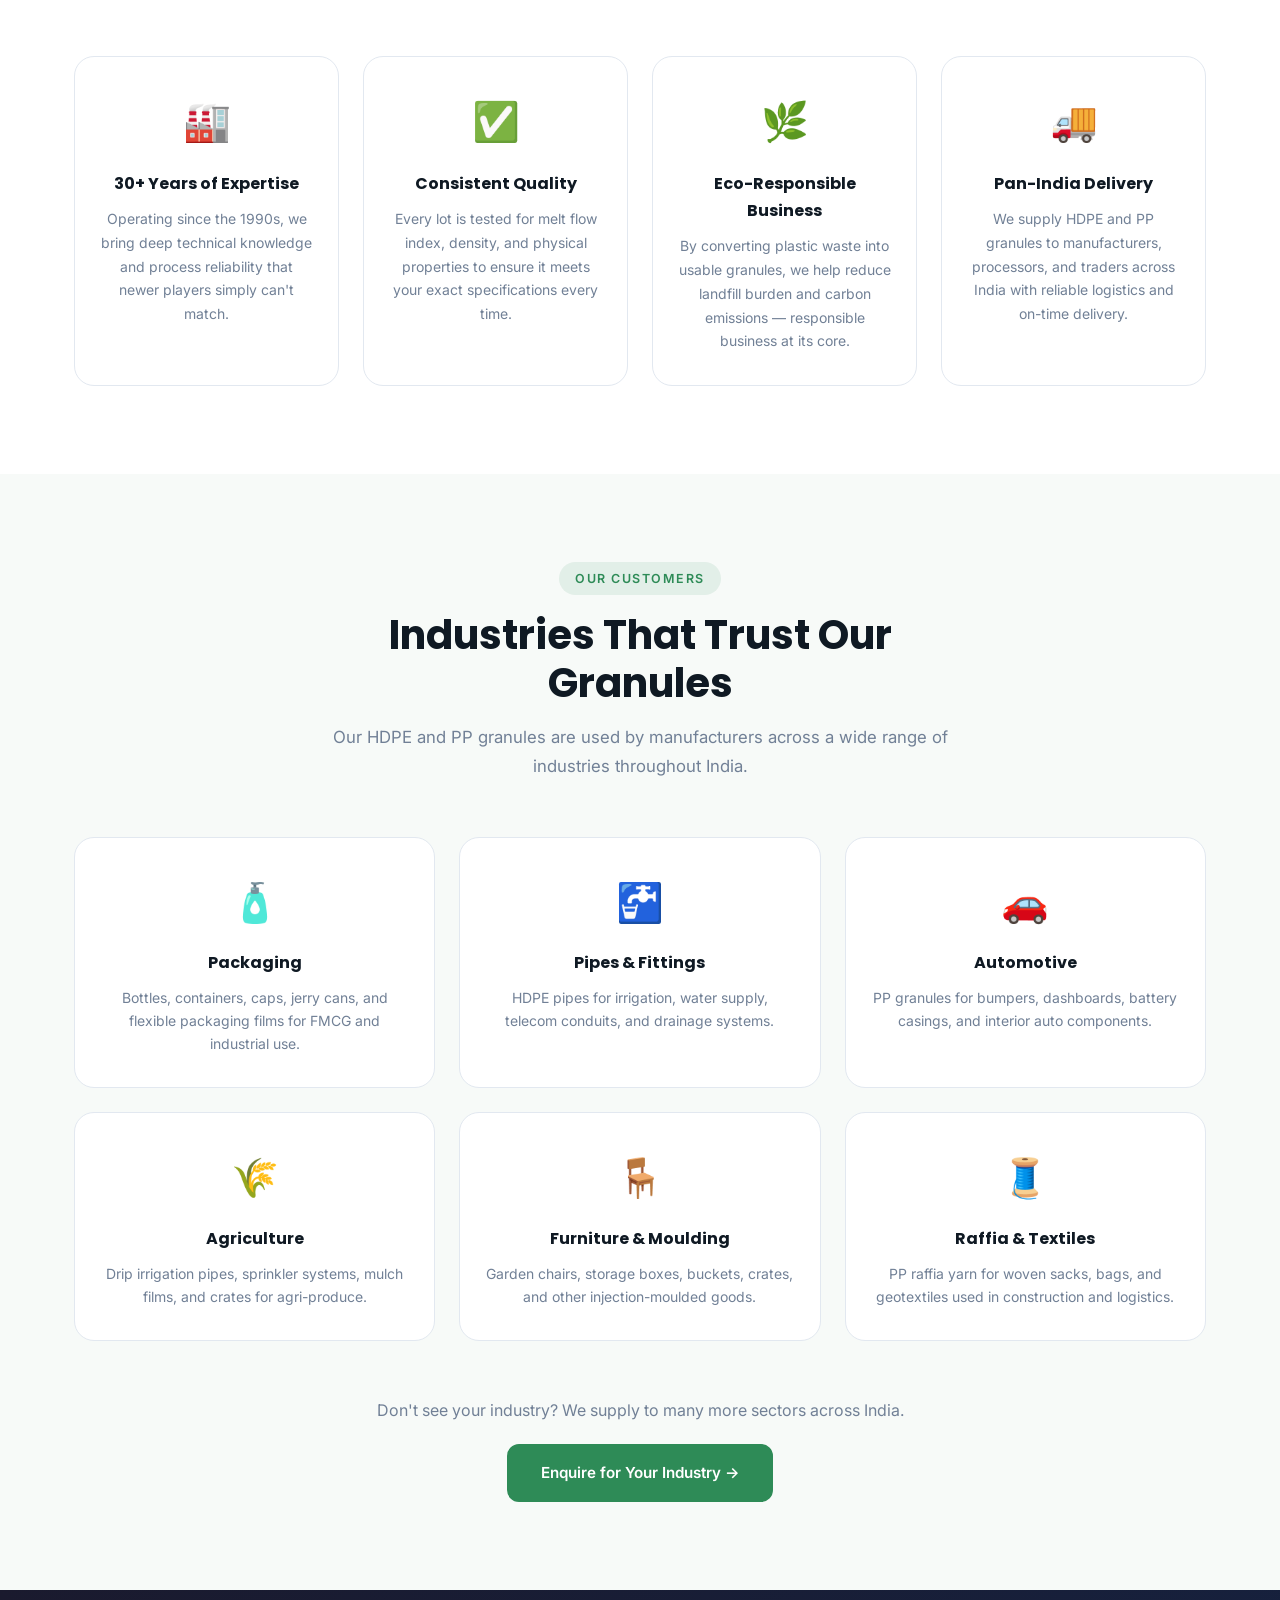
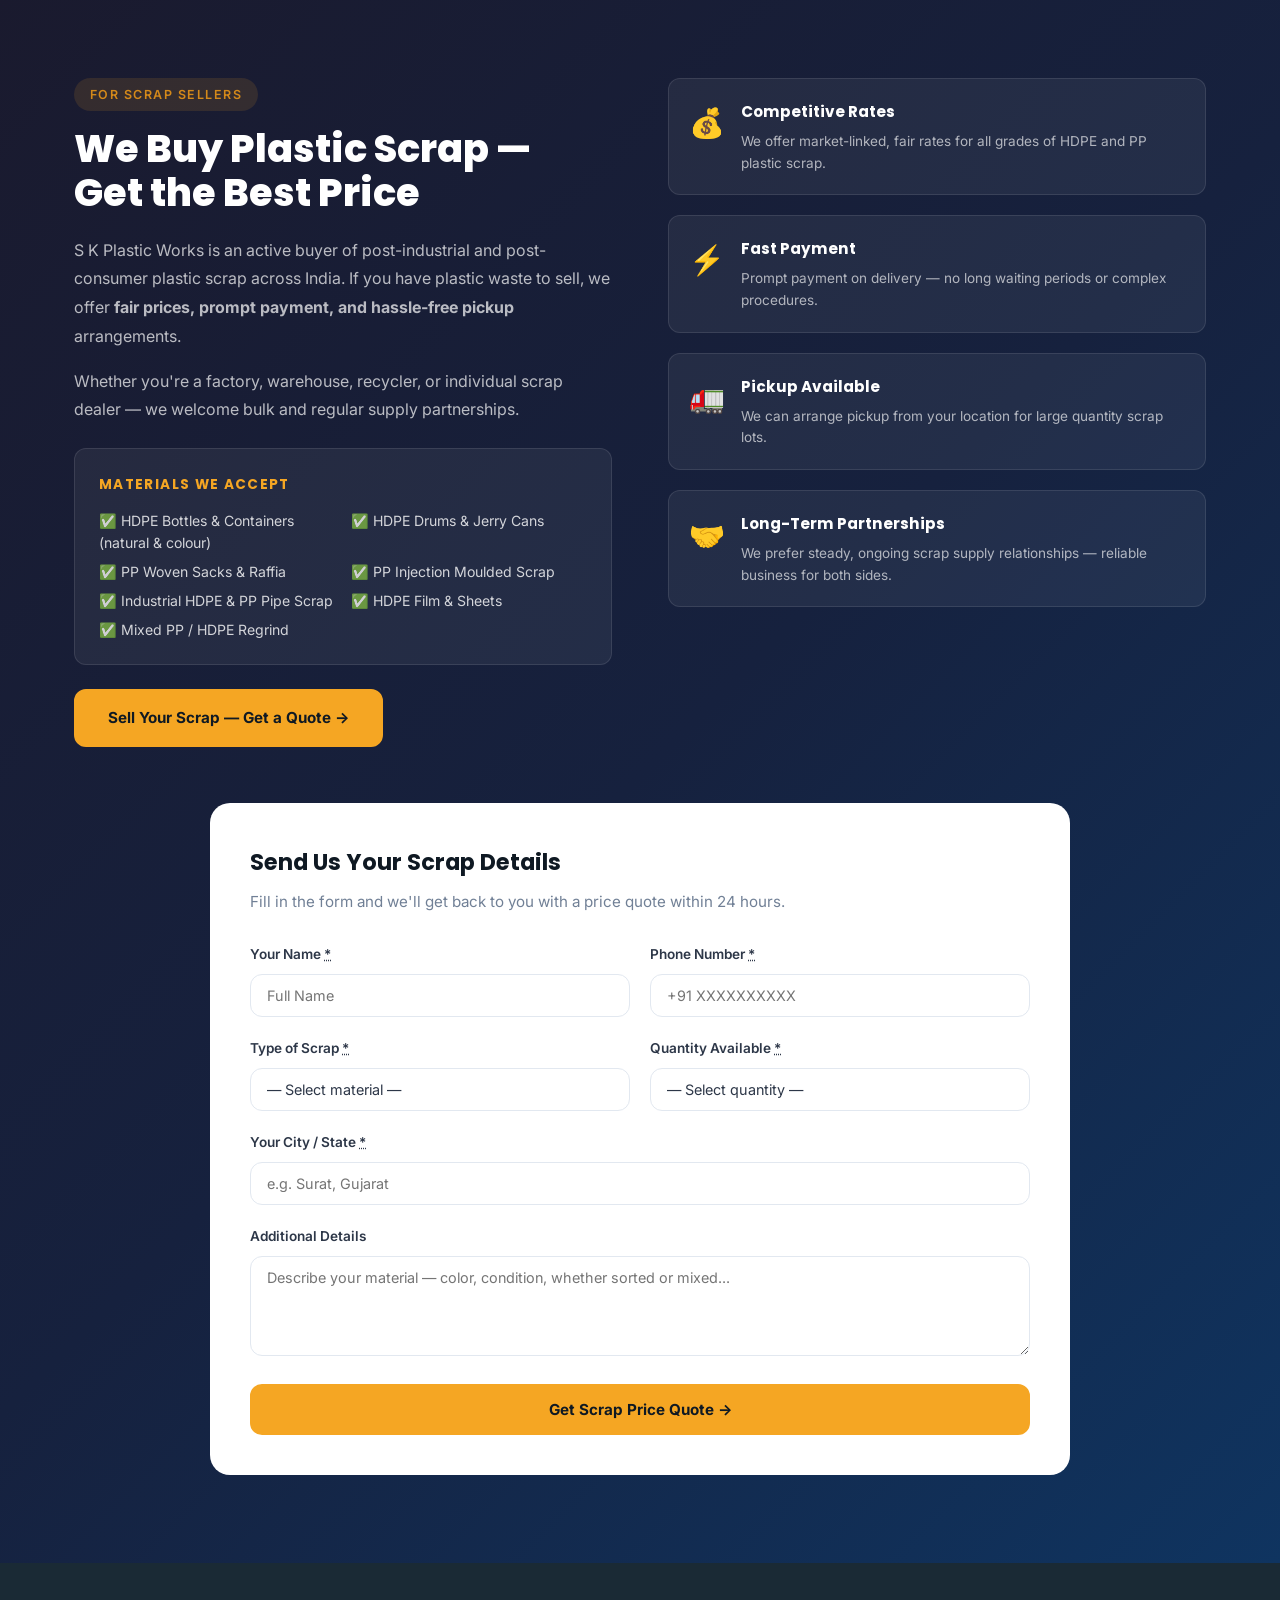
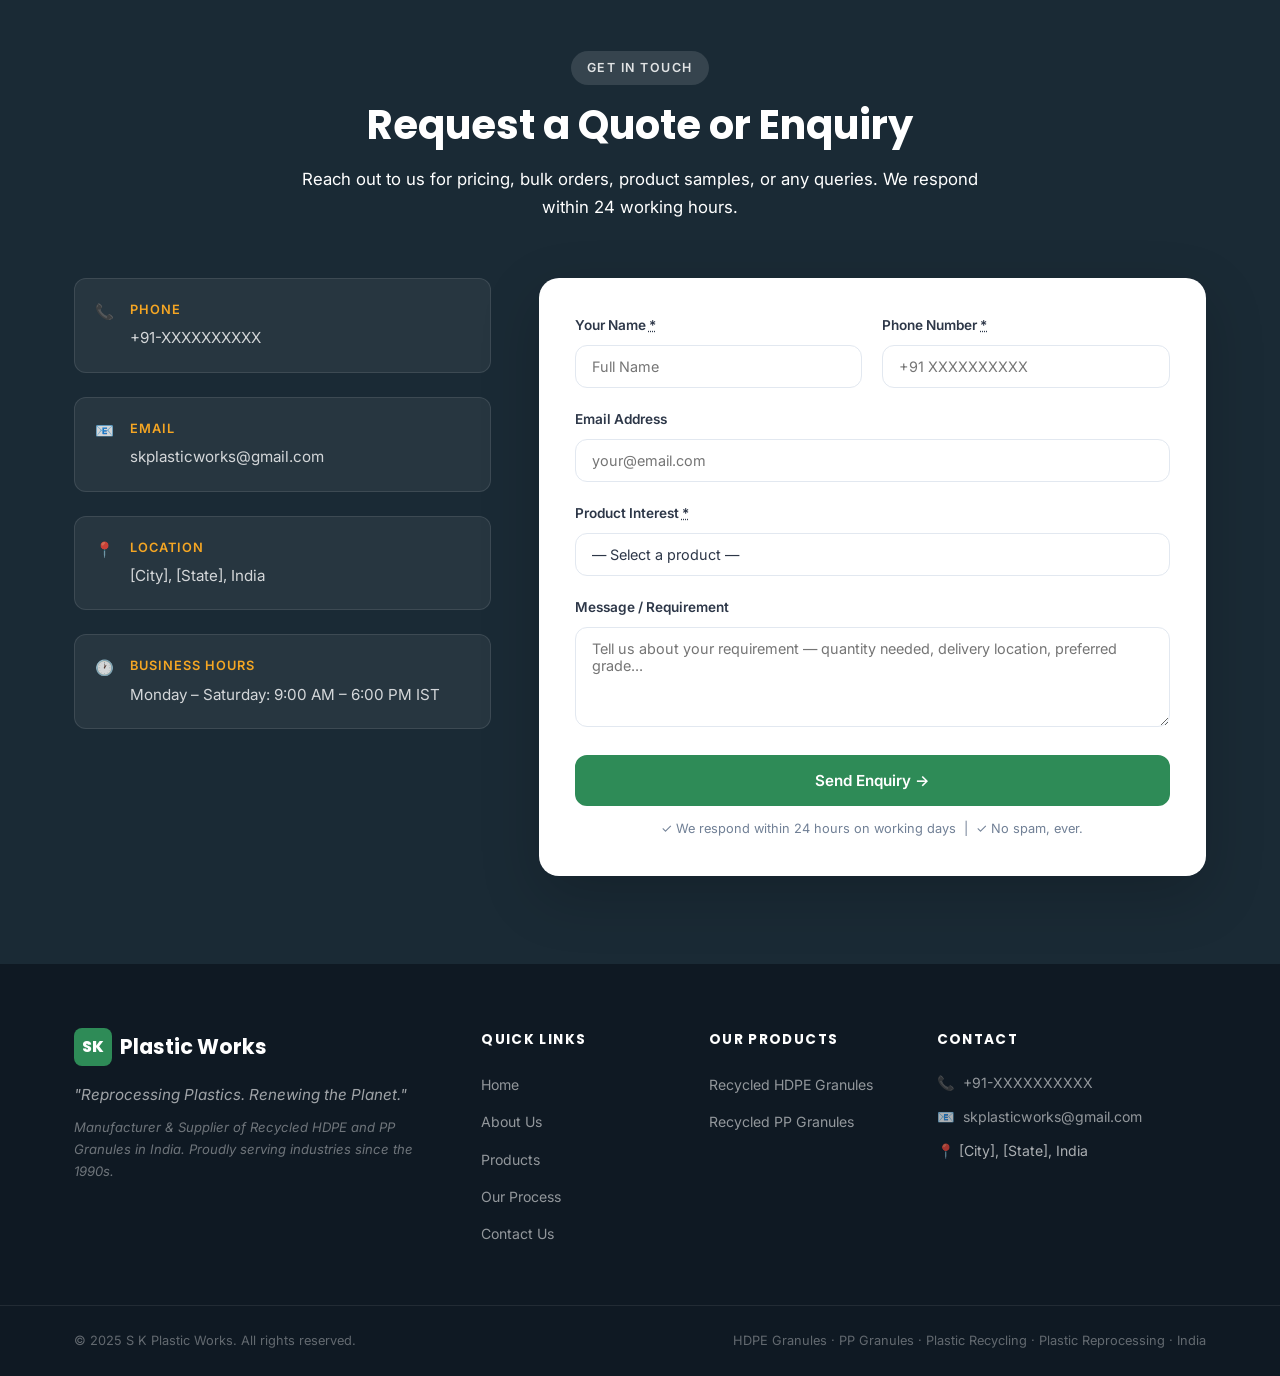
==== commit f6bb3a31: "Add backend Flask API, schools/ingredients pages, and update homepage" ====
--- a/index.html
+++ b/index.html
@@ -37,13 +37,13 @@
         "name": "S K Plastic Works",
         "description": "Manufacturer and supplier of recycled HDPE and PP plastic granules in India since the 1990s.",
         "url": "https://raks117.github.io",
-        "telephone": "[YOUR_PHONE_NUMBER]",
+        "telephone": "+91-9035161478",
         "email": "skplasticworks@gmail.com",
         "foundingDate": "1995",
         "address": {
           "@type": "PostalAddress",
-          "addressLocality": "[City]",
-          "addressRegion": "[State]",
+          "addressLocality": "Bengaluru",
+          "addressRegion": "Karnataka",
           "addressCountry": "IN"
         },
         "areaServed": {
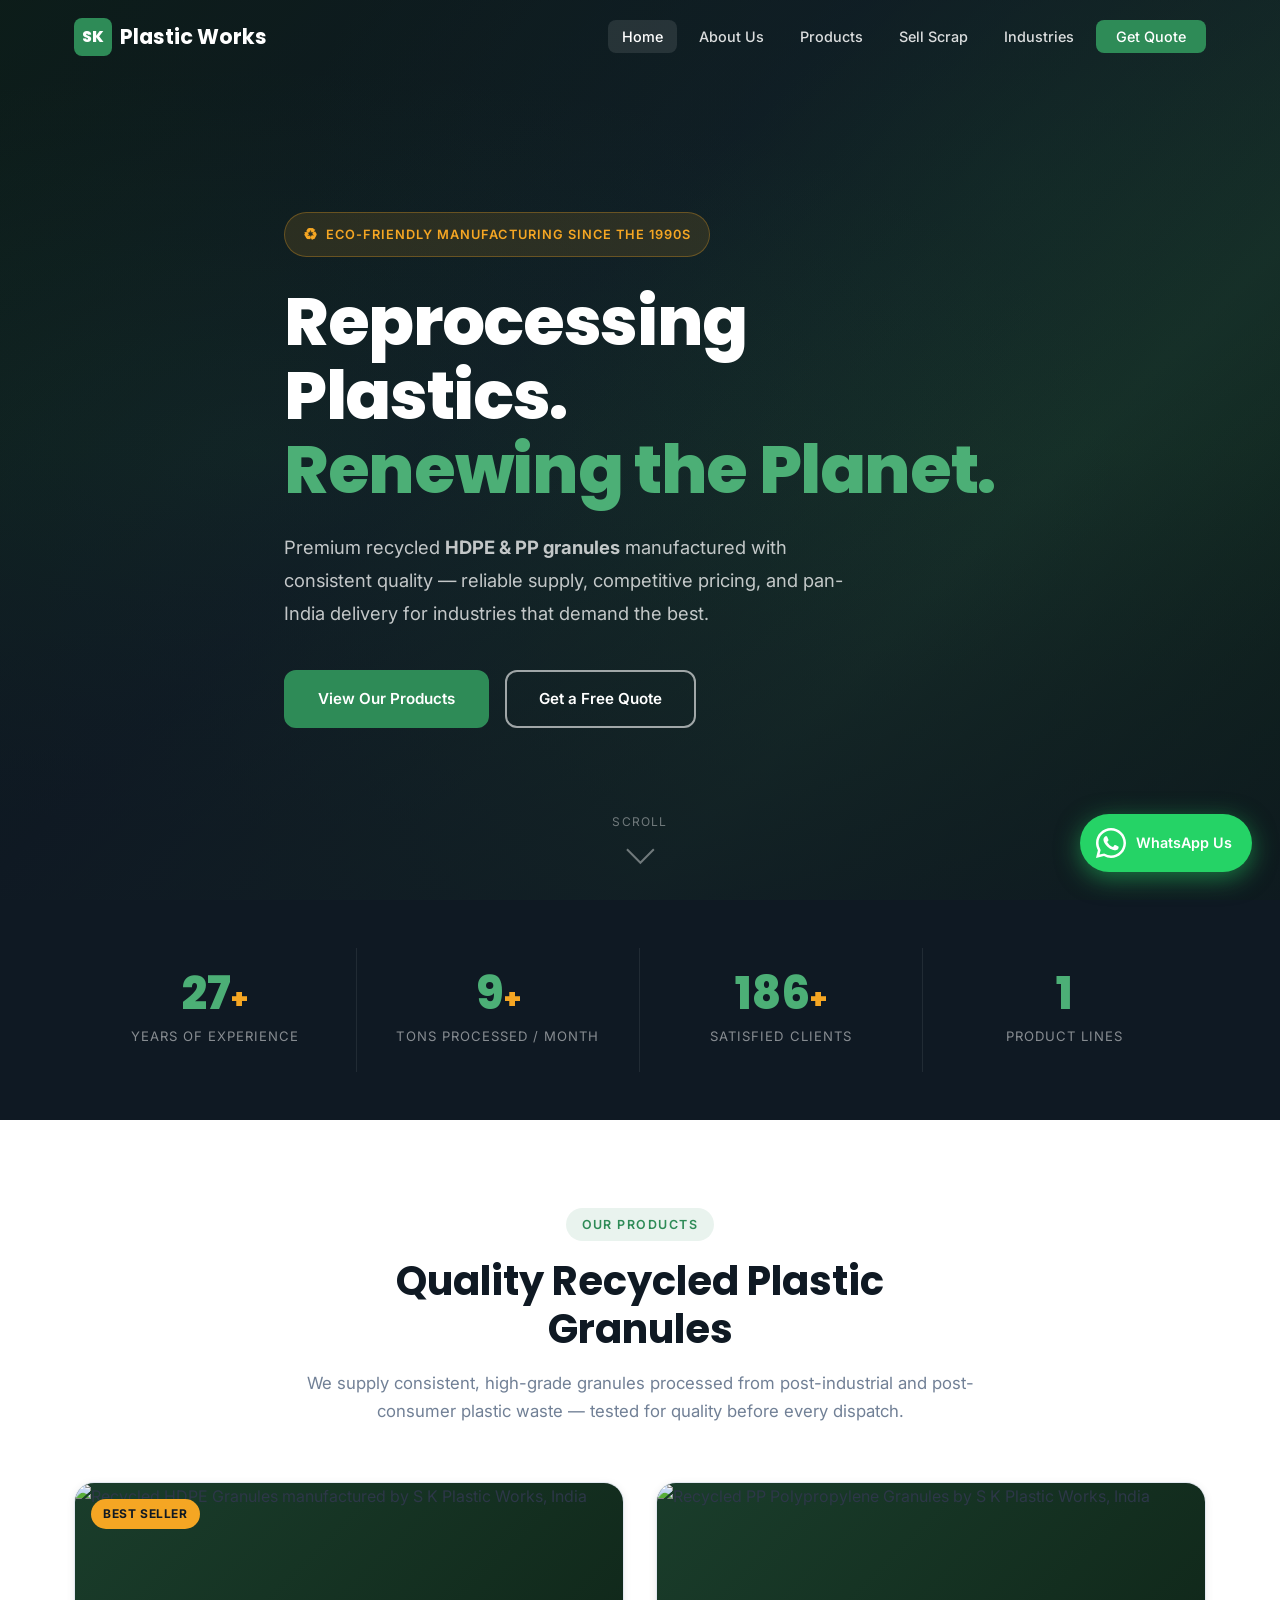
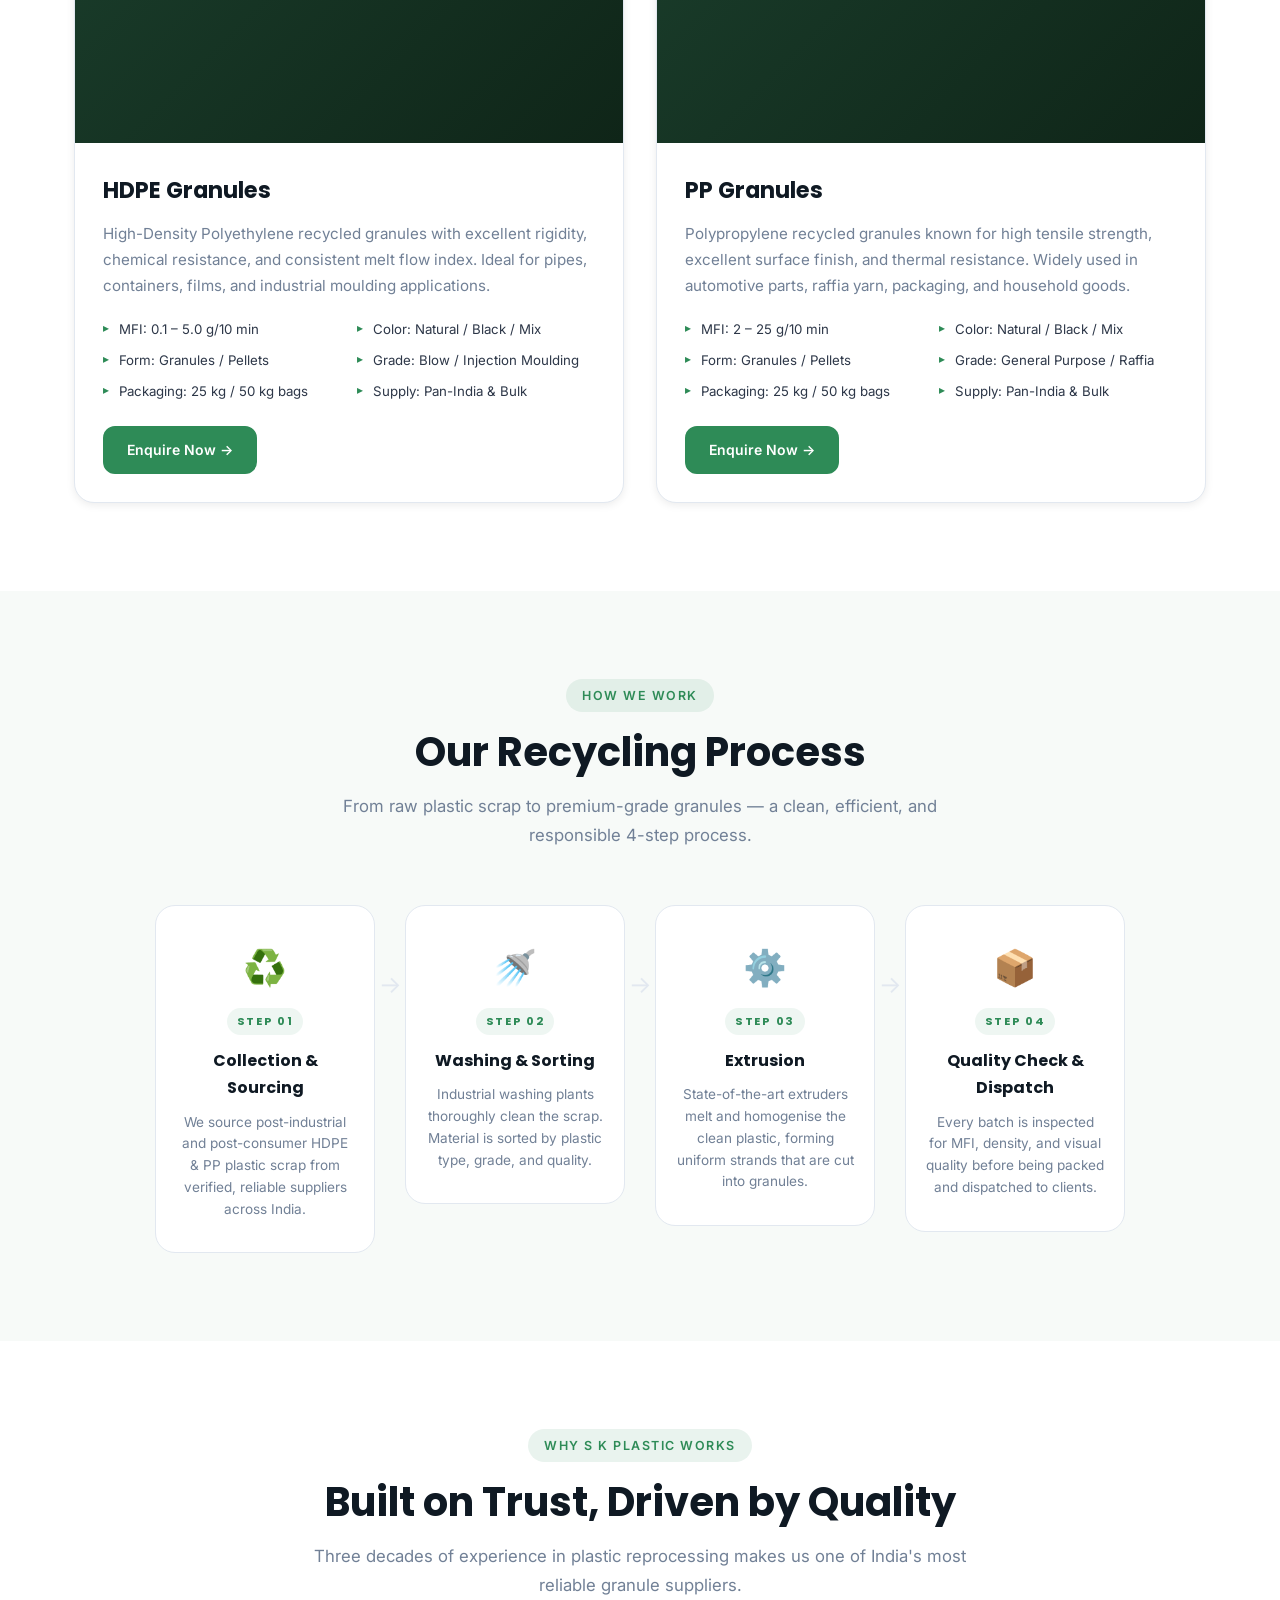
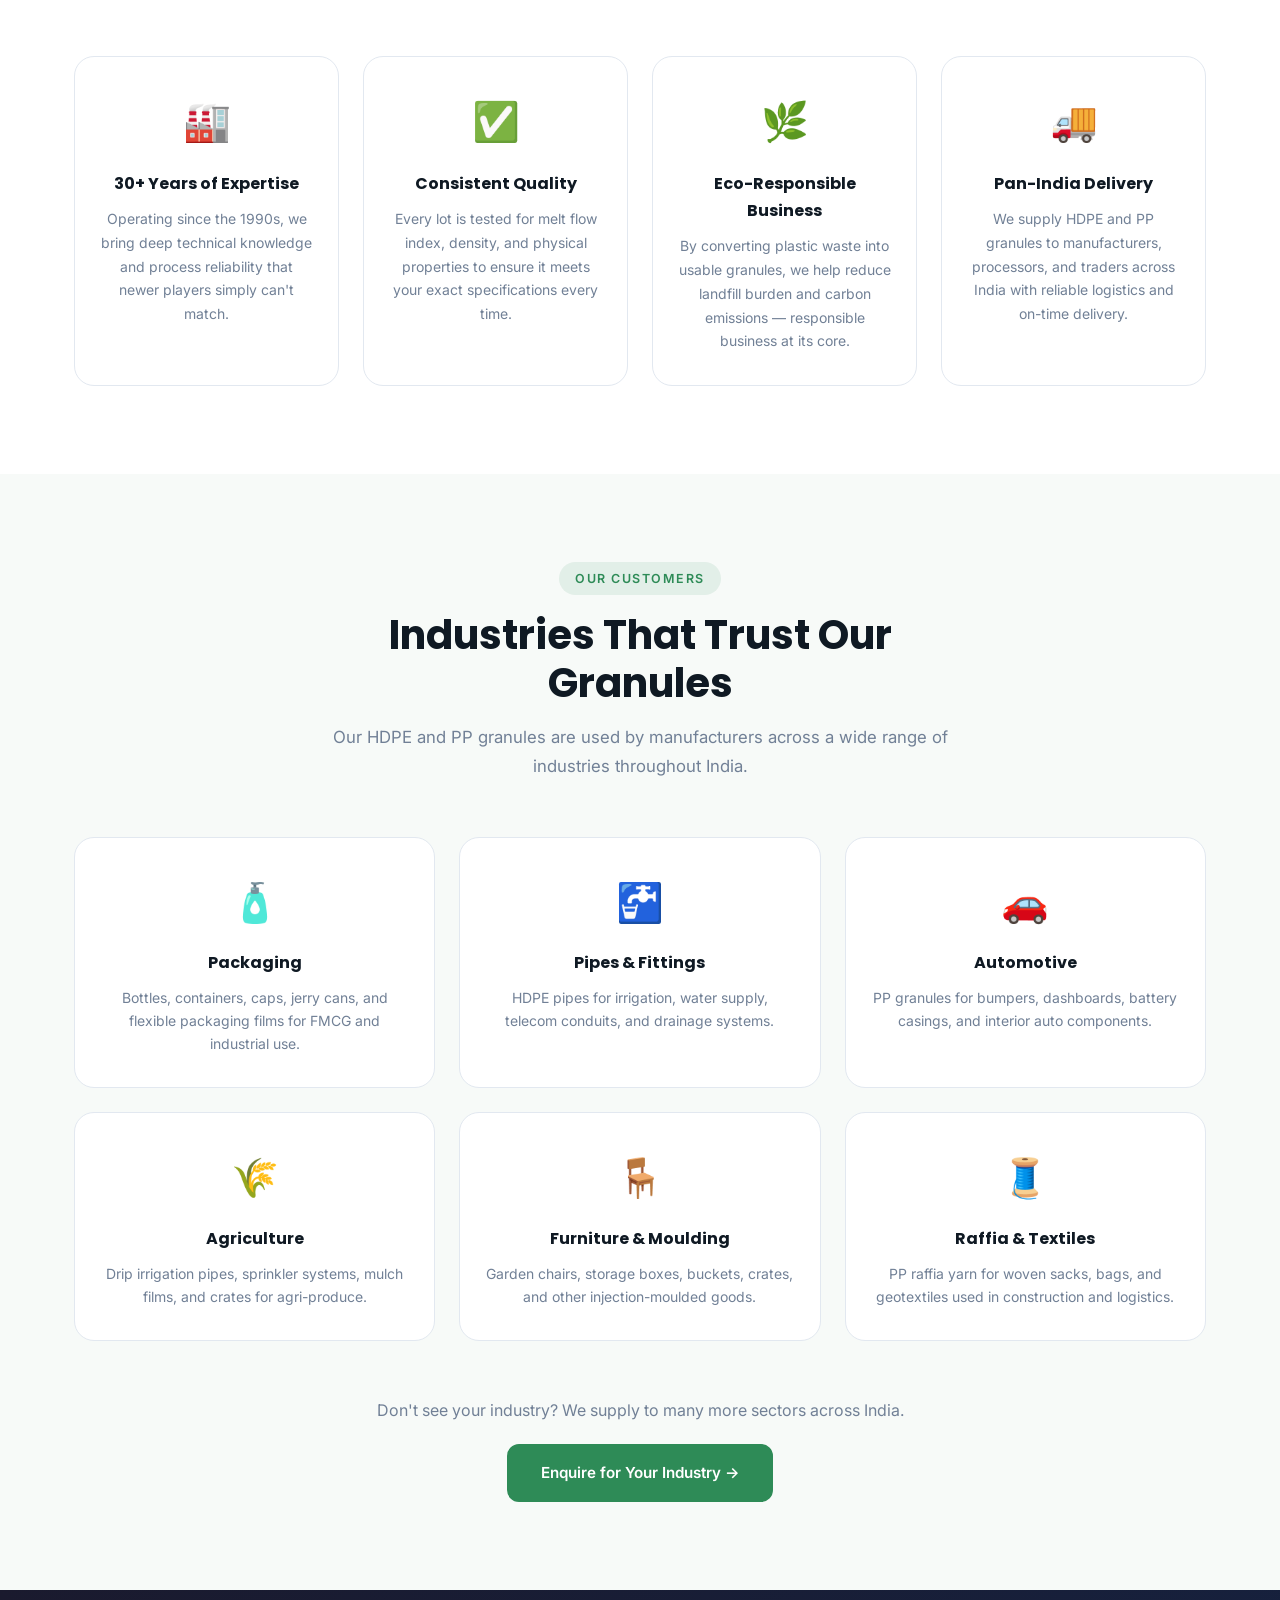
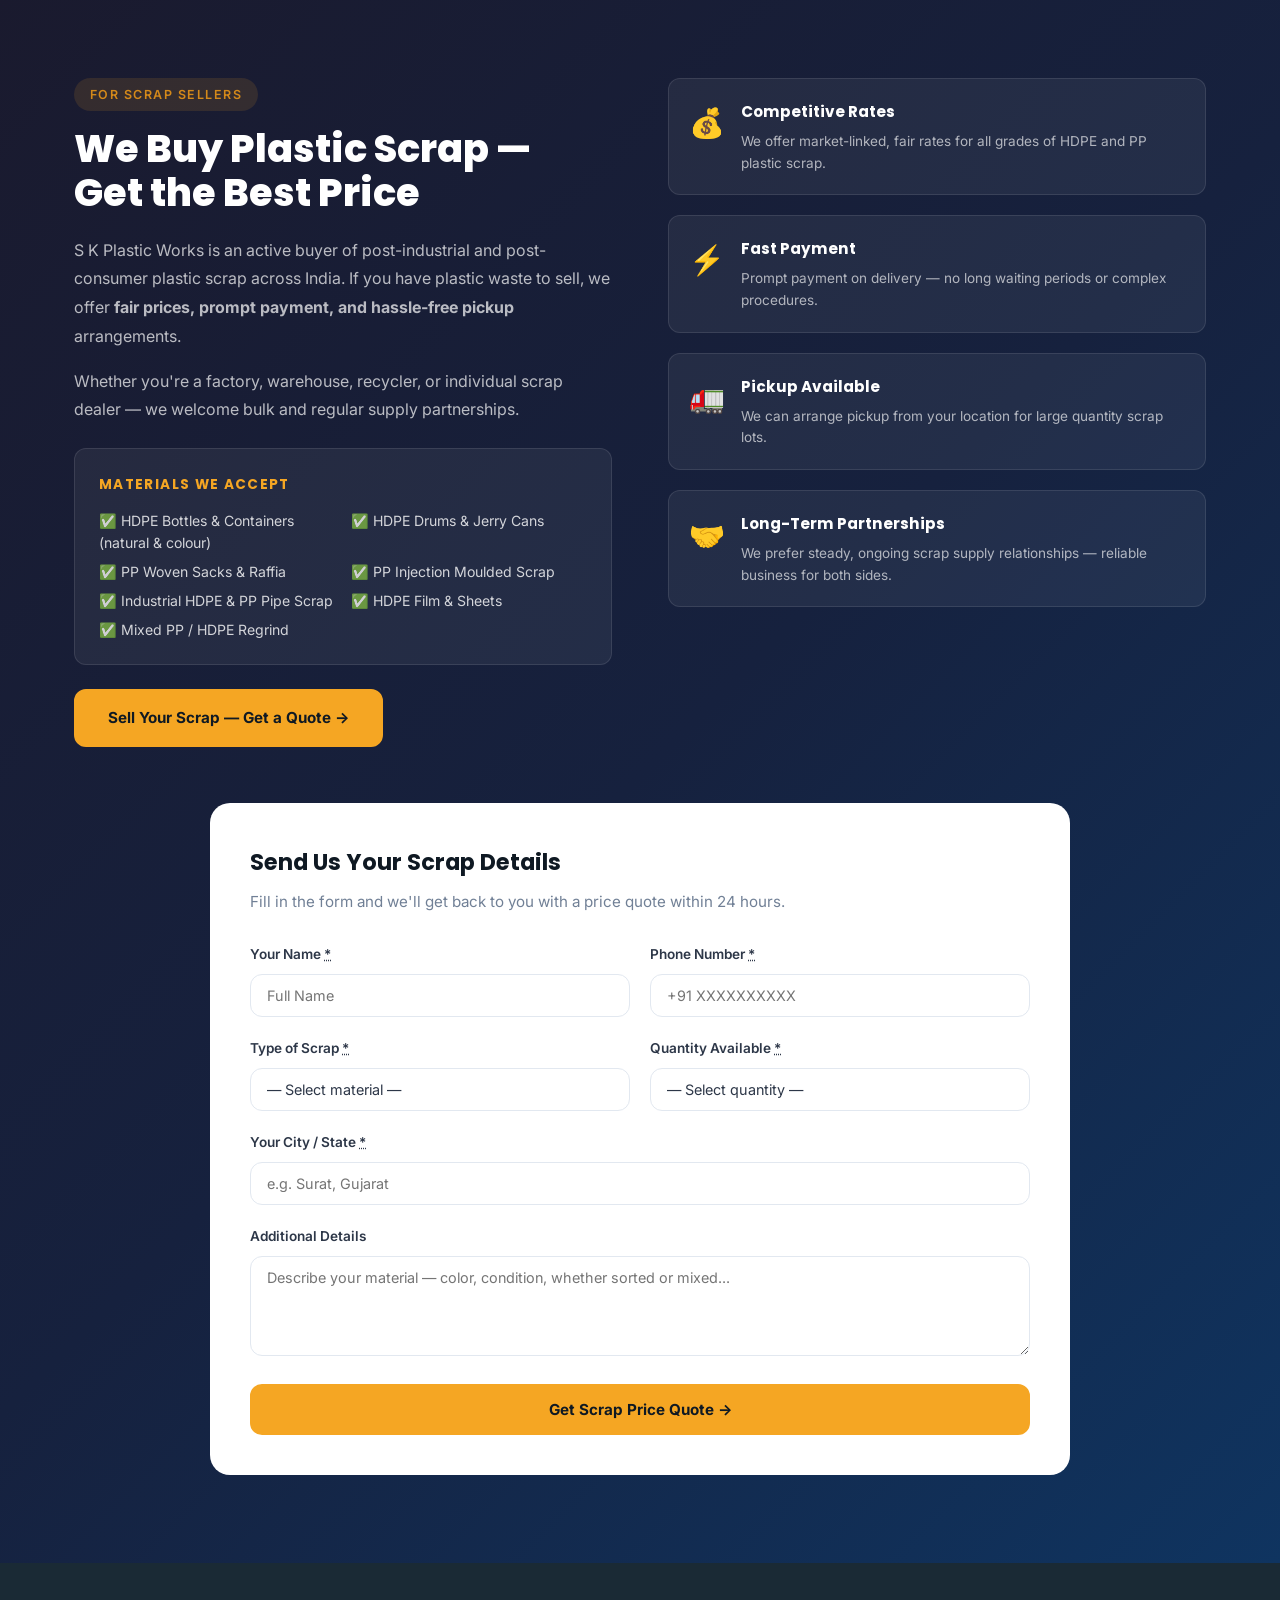
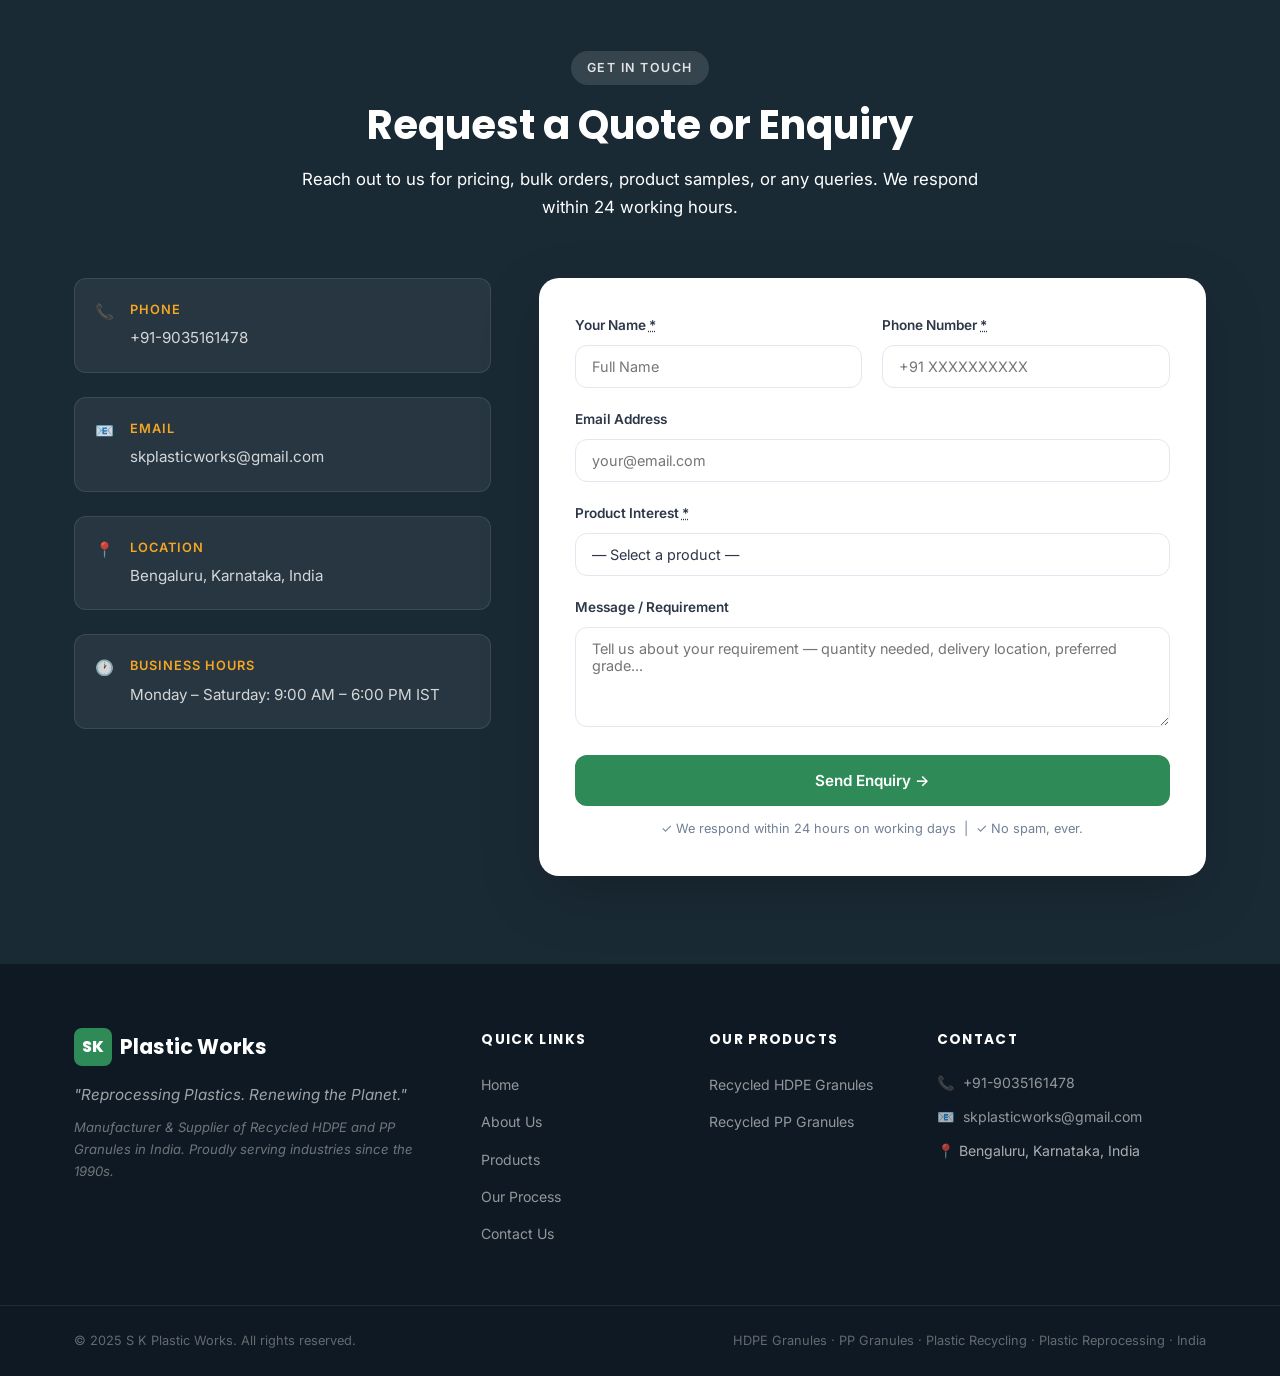
==== commit 6bad6dc7: "Update phone number and location in contact section and footer" ====
--- a/index.html
+++ b/index.html
@@ -551,8 +551,7 @@
             <span class="contact-icon" aria-hidden="true">📞</span>
             <div>
               <strong>Phone</strong>
-              <!-- Replace with your actual phone number -->
-              <a href="tel:+91XXXXXXXXXX">+91-XXXXXXXXXX</a>
+              <a href="tel:+919035161478">+91-9035161478</a>
             </div>
           </div>
           <div class="contact-item">
@@ -566,8 +565,7 @@
             <span class="contact-icon" aria-hidden="true">📍</span>
             <div>
               <strong>Location</strong>
-              <!-- Replace with your actual city & state -->
-              <span>[City], [State], India</span>
+              <span>Bengaluru, Karnataka, India</span>
             </div>
           </div>
           <div class="contact-item">
@@ -661,9 +659,9 @@
 
       <address class="footer-contact" style="font-style:normal;">
         <h5>Contact</h5>
-        <p>📞 <a href="tel:+91XXXXXXXXXX">+91-XXXXXXXXXX</a></p>
+        <p>📞 <a href="tel:+919035161478">+91-9035161478</a></p>
         <p>📧 <a href="mailto:skplasticworks@gmail.com">skplasticworks@gmail.com</a></p>
-        <p>📍 [City], [State], India</p>
+        <p>📍 Bengaluru, Karnataka, India</p>
       </address>
 
     </div>
